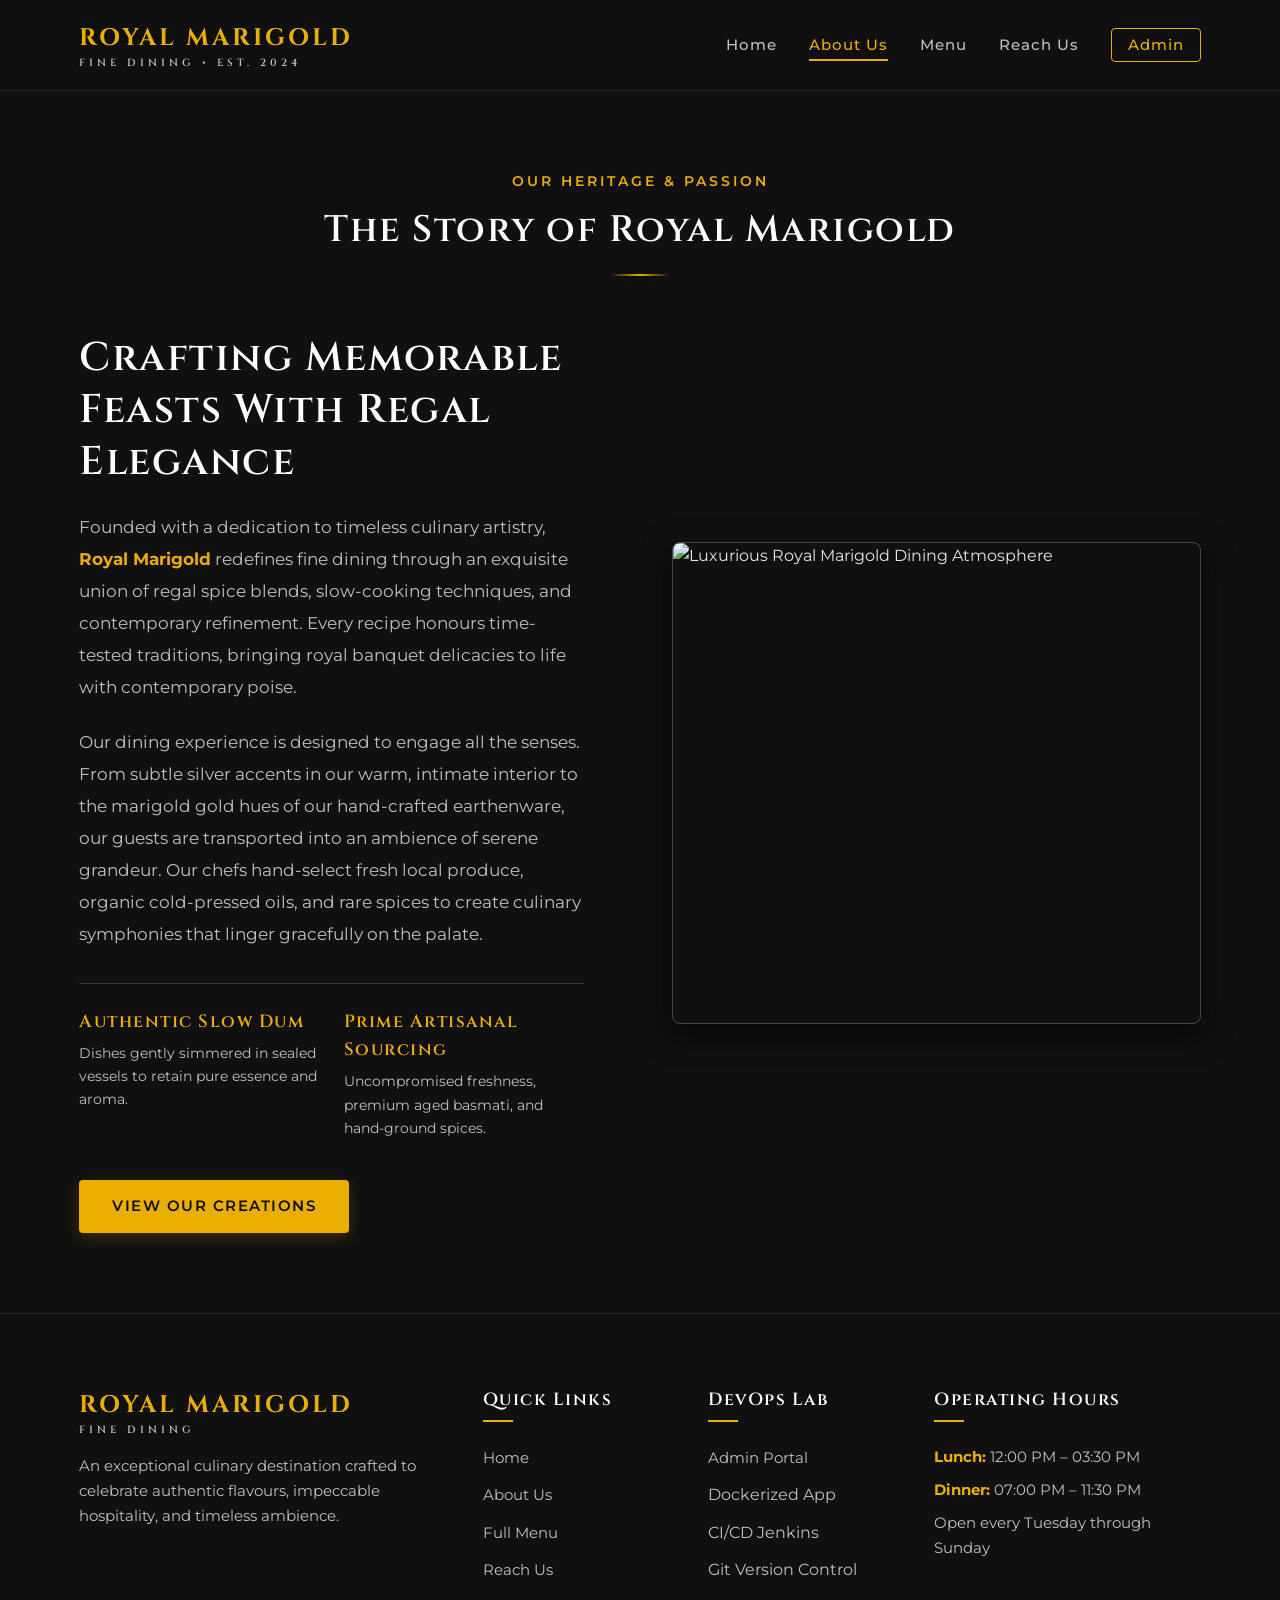
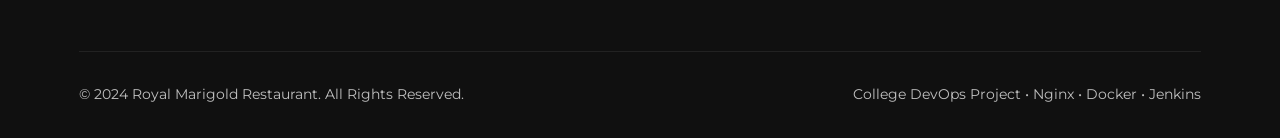
==== about.html @ 08d3dea3 "Initial commit: Royal Marigold restaurant website with Docker and Jenkins CI/CD" ====
<!DOCTYPE html>
<html lang="en">
<head>
    <meta charset="UTF-8">
    <meta name="viewport" content="width=device-width, initial-scale=1.0">
    <title>About Us | Royal Marigold Fine Dining</title>
    <link rel="preconnect" href="https://fonts.googleapis.com">
    <link rel="preconnect" href="https://fonts.gstatic.com" crossorigin>
    <link href="https://fonts.googleapis.com/css2?family=Cinzel:wght@500;600;700;800&family=Montserrat:wght@300;400;500;600;700&display=swap" rel="stylesheet">
    <link rel="stylesheet" href="style.css">
</head>
<body>

    <!-- Navigation Bar -->
    <header class="site-header">
        <div class="container nav-container">
            <a href="index.html" class="brand-logo">
                <span class="logo-main">ROYAL MARIGOLD</span>
                <span class="logo-sub">FINE DINING &bull; EST. 2024</span>
            </a>

            <button class="mobile-toggle" aria-label="Toggle navigation">
                <span></span>
                <span></span>
                <span></span>
            </button>

            <nav>
                <ul class="nav-links">
                    <li><a href="index.html">Home</a></li>
                    <li><a href="about.html" class="active">About Us</a></li>
                    <li><a href="menu.html">Menu</a></li>
                    <li><a href="reach-us.html">Reach Us</a></li>
                    <li><a href="admin.html" class="admin-nav-link">Admin</a></li>
                </ul>
            </nav>
        </div>
    </header>

    <!-- Main Content -->
    <main>
        <!-- About Section -->
        <section class="about-section">
            <div class="container">
                <div class="section-title-wrap">
                    <span class="section-subtitle">Our Heritage &amp; Passion</span>
                    <h2 class="section-title">The Story of Royal Marigold</h2>
                </div>

                <div class="about-grid">
                    <div class="about-text">
                        <h3 class="about-title">Crafting Memorable Feasts With Regal Elegance</h3>
                        <p class="about-para">
                            Founded with a dedication to timeless culinary artistry, <strong class="gold-text">Royal Marigold</strong> 
                            redefines fine dining through an exquisite union of regal spice blends, slow-cooking techniques, and contemporary refinement. 
                            Every recipe honours time-tested traditions, bringing royal banquet delicacies to life with contemporary poise.
                        </p>
                        <p class="about-para">
                            Our dining experience is designed to engage all the senses. From subtle silver accents in our warm, intimate interior 
                            to the marigold gold hues of our hand-crafted earthenware, our guests are transported into an ambience of serene grandeur. 
                            Our chefs hand-select fresh local produce, organic cold-pressed oils, and rare spices to create culinary symphonies that linger gracefully on the palate.
                        </p>

                        <div class="about-features">
                            <div class="feature-box">
                                <h4>Authentic Slow Dum</h4>
                                <p>Dishes gently simmered in sealed vessels to retain pure essence and aroma.</p>
                            </div>
                            <div class="feature-box">
                                <h4>Prime Artisanal Sourcing</h4>
                                <p>Uncompromised freshness, premium aged basmati, and hand-ground spices.</p>
                            </div>
                        </div>

                        <div style="margin-top: 2.5rem;">
                            <a href="menu.html" class="btn btn-gold">View Our Creations</a>
                        </div>
                    </div>

                    <div class="about-image-wrapper">
                        <div class="about-img-frame">
                            <img src="https://images.unsplash.com/photo-1517248135467-4c7edcad34c4?auto=format&fit=crop&w=900&q=80" 
                                 alt="Luxurious Royal Marigold Dining Atmosphere"
                                 loading="lazy">
                        </div>
                    </div>
                </div>
            </div>
        </section>
    </main>

    <!-- Footer -->
    <footer class="site-footer">
        <div class="container">
            <div class="footer-grid">
                <div class="footer-col">
                    <div class="brand-logo" style="margin-bottom: 1rem;">
                        <span class="logo-main">ROYAL MARIGOLD</span>
                        <span class="logo-sub">FINE DINING</span>
                    </div>
                    <p>
                        An exceptional culinary destination crafted to celebrate authentic flavours, 
                        impeccable hospitality, and timeless ambience.
                    </p>
                </div>

                <div class="footer-col">
                    <h4>Quick Links</h4>
                    <ul class="footer-links">
                        <li><a href="index.html">Home</a></li>
                        <li><a href="about.html">About Us</a></li>
                        <li><a href="menu.html">Full Menu</a></li>
                        <li><a href="reach-us.html">Reach Us</a></li>
                    </ul>
                </div>

                <div class="footer-col">
                    <h4>DevOps Lab</h4>
                    <ul class="footer-links">
                        <li><a href="admin.html">Admin Portal</a></li>
                        <li><span style="color: var(--silver);">Dockerized App</span></li>
                        <li><span style="color: var(--silver);">CI/CD Jenkins</span></li>
                        <li><span style="color: var(--silver);">Git Version Control</span></li>
                    </ul>
                </div>

                <div class="footer-col">
                    <h4>Operating Hours</h4>
                    <p style="margin-bottom: 0.5rem;"><strong class="gold-text">Lunch:</strong> 12:00 PM – 03:30 PM</p>
                    <p style="margin-bottom: 0.5rem;"><strong class="gold-text">Dinner:</strong> 07:00 PM – 11:30 PM</p>
                    <p><span class="silver-text">Open every Tuesday through Sunday</span></p>
                </div>
            </div>

            <div class="footer-bottom">
                <p>&copy; 2024 Royal Marigold Restaurant. All Rights Reserved.</p>
                <p class="silver-text">College DevOps Project &bull; Nginx &bull; Docker &bull; Jenkins</p>
            </div>
        </div>
    </footer>

    <script src="script.js"></script>
</body>
</html>
---- style.css ----
:root {
    --primary-black: #101010;
    --secondary-black: #1A1A1A;
    --card-black: #161616;
    --silver: #C0C0C0;
    --light-silver: #E5E5E5;
    --marigold-gold: #EAAE00;
    --deep-marigold: #C98B00;
    --white: #FFFFFF;
    --font-heading: 'Cinzel', 'Playfair Display', serif;
    --font-body: 'Montserrat', sans-serif;
    --transition: all 0.3s cubic-bezier(0.25, 0.8, 0.25, 1);
    --border-subtle: 1px solid rgba(192, 192, 192, 0.2);
    --gold-glow: 0 4px 20px rgba(234, 174, 0, 0.25);
}

/* Reset & Global */
* {
    margin: 0;
    padding: 0;
    box-sizing: border-box;
}

html {
    scroll-behavior: smooth;
}

body {
    background-color: var(--primary-black);
    color: var(--light-silver);
    font-family: var(--font-body);
    font-size: 16px;
    line-height: 1.6;
    min-height: 100vh;
    display: flex;
    flex-direction: column;
}

img {
    max-width: 100%;
    display: block;
}

a {
    text-decoration: none;
    color: inherit;
    transition: var(--transition);
}

ul {
    list-style: none;
}

.container {
    width: 90%;
    max-width: 1200px;
    margin: 0 auto;
    padding: 0 15px;
}

/* Typography Utilities */
h1, h2, h3, h4, .brand-logo {
    font-family: var(--font-heading);
    letter-spacing: 1.5px;
    font-weight: 600;
}

.gold-text {
    color: var(--marigold-gold);
}

.silver-text {
    color: var(--silver);
}

.section-title-wrap {
    text-align: center;
    margin-bottom: 3.5rem;
}

.section-subtitle {
    color: var(--marigold-gold);
    text-transform: uppercase;
    font-size: 0.85rem;
    letter-spacing: 3px;
    margin-bottom: 0.5rem;
    display: block;
    font-weight: 600;
}

.section-title {
    font-size: 2.3rem;
    color: var(--white);
    position: relative;
    padding-bottom: 1rem;
}

.section-title::after {
    content: '';
    position: absolute;
    bottom: 0;
    left: 50%;
    transform: translateX(-50%);
    width: 60px;
    height: 2px;
    background: linear-gradient(90deg, transparent, var(--marigold-gold), transparent);
}

/* Header & Navigation */
.site-header {
    background-color: rgba(16, 16, 16, 0.96);
    backdrop-filter: blur(10px);
    border-bottom: 1px solid rgba(192, 192, 192, 0.15);
    position: sticky;
    top: 0;
    z-index: 1000;
    padding: 1.2rem 0;
}

.nav-container {
    display: flex;
    justify-content: space-between;
    align-items: center;
}

.brand-logo {
    display: flex;
    flex-direction: column;
}

.logo-main {
    font-size: 1.5rem;
    color: var(--marigold-gold);
    letter-spacing: 3px;
    font-weight: 700;
}

.logo-sub {
    font-size: 0.65rem;
    color: var(--silver);
    letter-spacing: 4px;
    text-transform: uppercase;
    margin-top: -3px;
}

.nav-links {
    display: flex;
    align-items: center;
    gap: 2rem;
}

.nav-links a {
    color: var(--silver);
    font-size: 0.95rem;
    font-weight: 500;
    letter-spacing: 1px;
    position: relative;
    padding: 0.4rem 0;
}

.nav-links a:hover,
.nav-links a.active {
    color: var(--marigold-gold);
}

.nav-links a::after {
    content: '';
    position: absolute;
    bottom: 0;
    left: 0;
    width: 0;
    height: 2px;
    background-color: var(--marigold-gold);
    transition: var(--transition);
}

.nav-links a:hover::after,
.nav-links a.active::after {
    width: 100%;
}

.admin-nav-link {
    border: 1px solid var(--marigold-gold);
    border-radius: 4px;
    padding: 0.4rem 1rem !important;
    color: var(--marigold-gold) !important;
}

.admin-nav-link:hover,
.admin-nav-link.active {
    background-color: var(--marigold-gold);
    color: var(--primary-black) !important;
}

.admin-nav-link::after {
    display: none !important;
}

.mobile-toggle {
    display: none;
    background: none;
    border: none;
    cursor: pointer;
    padding: 0.5rem;
}

.mobile-toggle span {
    display: block;
    width: 26px;
    height: 2px;
    background-color: var(--marigold-gold);
    margin: 5px 0;
    transition: var(--transition);
}

/* Buttons */
.btn {
    display: inline-block;
    padding: 0.85rem 2rem;
    font-family: var(--font-body);
    font-size: 0.95rem;
    font-weight: 600;
    letter-spacing: 1.5px;
    text-transform: uppercase;
    border-radius: 4px;
    cursor: pointer;
    transition: var(--transition);
    border: 1px solid transparent;
}

.btn-gold {
    background-color: var(--marigold-gold);
    color: var(--primary-black);
    box-shadow: 0 4px 15px rgba(234, 174, 0, 0.2);
}

.btn-gold:hover {
    background-color: var(--deep-marigold);
    color: var(--primary-black);
    box-shadow: var(--gold-glow);
    transform: translateY(-2px);
}

.btn-outline-silver {
    background-color: transparent;
    border: 1px solid var(--silver);
    color: var(--light-silver);
}

.btn-outline-silver:hover {
    border-color: var(--marigold-gold);
    color: var(--marigold-gold);
    transform: translateY(-2px);
}

/* Hero Section */
.hero-section {
    background: linear-gradient(180deg, rgba(16, 16, 16, 0.9) 0%, rgba(26, 26, 26, 0.95) 100%),
                radial-gradient(circle at 80% 20%, rgba(234, 174, 0, 0.08) 0%, transparent 60%);
    padding: 5rem 0 6rem;
    border-bottom: var(--border-subtle);
}

.hero-grid {
    display: grid;
    grid-template-columns: 1.1fr 0.9fr;
    gap: 4rem;
    align-items: center;
}

.hero-content {
    max-width: 580px;
}

.hero-badge {
    display: inline-block;
    color: var(--marigold-gold);
    font-size: 0.85rem;
    letter-spacing: 3px;
    text-transform: uppercase;
    font-weight: 600;
    margin-bottom: 1.2rem;
    border-left: 2px solid var(--marigold-gold);
    padding-left: 0.75rem;
}

.hero-title {
    font-size: 3.2rem;
    line-height: 1.2;
    color: var(--white);
    margin-bottom: 1.5rem;
}

.hero-desc {
    color: var(--silver);
    font-size: 1.1rem;
    line-height: 1.8;
    margin-bottom: 2.2rem;
}

.hero-image-wrapper {
    position: relative;
}

.hero-image-frame {
    position: relative;
    border-radius: 8px;
    overflow: hidden;
    border: 1px solid rgba(192, 192, 192, 0.3);
    box-shadow: 0 10px 30px rgba(0, 0, 0, 0.6);
}

.hero-image-frame img {
    width: 100%;
    height: 440px;
    object-fit: cover;
    transition: transform 0.6s ease;
}

.hero-image-frame:hover img {
    transform: scale(1.03);
}

.hero-gold-accent {
    position: absolute;
    width: 100%;
    height: 100%;
    border: 2px solid var(--marigold-gold);
    top: 15px;
    left: 15px;
    border-radius: 8px;
    z-index: -1;
    opacity: 0.6;
}

/* Highlights Section (Home) */
.highlights-section {
    padding: 6rem 0;
    background-color: var(--secondary-black);
    border-bottom: var(--border-subtle);
}

.highlights-grid {
    display: grid;
    grid-template-columns: repeat(3, 1fr);
    gap: 2rem;
}

.highlight-card {
    background-color: var(--primary-black);
    border: var(--border-subtle);
    border-radius: 8px;
    overflow: hidden;
    transition: var(--transition);
}

.highlight-card:hover {
    border-color: var(--marigold-gold);
    transform: translateY(-6px);
    box-shadow: var(--gold-glow);
}

.highlight-img-wrap {
    height: 240px;
    overflow: hidden;
}

.highlight-img-wrap img {
    width: 100%;
    height: 100%;
    object-fit: cover;
    transition: transform 0.5s ease;
}

.highlight-card:hover .highlight-img-wrap img {
    transform: scale(1.06);
}

.highlight-info {
    padding: 1.8rem;
    text-align: center;
}

.highlight-title {
    color: var(--white);
    font-size: 1.3rem;
    margin-bottom: 0.6rem;
}

.highlight-desc {
    color: var(--silver);
    font-size: 0.95rem;
    line-height: 1.6;
}

/* About Page / About Section */
.about-section {
    padding: 5rem 0;
    background-color: var(--primary-black);
}

.about-grid {
    display: grid;
    grid-template-columns: 1fr 1fr;
    gap: 4rem;
    align-items: center;
}

.about-text {
    padding-right: 1.5rem;
}

.about-title {
    font-size: 2.5rem;
    color: var(--white);
    margin-bottom: 1.5rem;
    line-height: 1.3;
}

.about-para {
    color: var(--silver);
    font-size: 1.05rem;
    line-height: 1.9;
    margin-bottom: 1.5rem;
}

.about-features {
    display: grid;
    grid-template-columns: 1fr 1fr;
    gap: 1.5rem;
    margin-top: 2rem;
    padding-top: 1.5rem;
    border-top: var(--border-subtle);
}

.feature-box h4 {
    color: var(--marigold-gold);
    font-size: 1.1rem;
    margin-bottom: 0.4rem;
}

.feature-box p {
    color: var(--silver);
    font-size: 0.9rem;
}

.about-img-frame {
    border-radius: 8px;
    overflow: hidden;
    border: 1px solid rgba(192, 192, 192, 0.3);
    box-shadow: 0 10px 30px rgba(0, 0, 0, 0.5);
    position: relative;
}

.about-img-frame img {
    width: 100%;
    height: 480px;
    object-fit: cover;
}

/* Category Filter Bar (Menu Page) */
.category-filter-bar {
    display: flex;
    justify-content: center;
    flex-wrap: wrap;
    gap: 0.8rem;
    margin-bottom: 3.5rem;
}

.category-btn {
    background-color: var(--secondary-black);
    color: var(--silver);
    border: 1px solid var(--silver);
    padding: 0.65rem 1.6rem;
    font-family: var(--font-body);
    font-size: 0.9rem;
    font-weight: 600;
    letter-spacing: 1px;
    border-radius: 4px;
    cursor: pointer;
    transition: var(--transition);
}

.category-btn:hover {
    border-color: var(--marigold-gold);
    color: var(--marigold-gold);
    transform: translateY(-2px);
}

.category-btn.active {
    background-color: var(--marigold-gold);
    color: var(--primary-black);
    border-color: var(--marigold-gold);
    box-shadow: 0 4px 15px rgba(234, 174, 0, 0.3);
    font-weight: 700;
}

/* Menu Grid & Cards */
.menu-grid {
    display: grid;
    grid-template-columns: repeat(auto-fill, minmax(320px, 1fr));
    gap: 2.2rem;
    margin-bottom: 4rem;
}

.menu-card {
    background-color: var(--secondary-black);
    border: var(--border-subtle);
    border-radius: 8px;
    overflow: hidden;
    display: flex;
    flex-direction: column;
    transition: var(--transition);
    position: relative;
}

.menu-card:hover {
    border-color: var(--marigold-gold);
    box-shadow: var(--gold-glow);
    transform: translateY(-5px);
}

.menu-card-image {
    height: 220px;
    width: 100%;
    overflow: hidden;
    position: relative;
    background-color: #0c0c0c;
}

.menu-card-image img {
    width: 100%;
    height: 100%;
    object-fit: cover;
    transition: transform 0.5s ease;
}

.menu-card:hover .menu-card-image img {
    transform: scale(1.05);
}

.category-badge {
    position: absolute;
    top: 12px;
    right: 12px;
    background-color: rgba(16, 16, 16, 0.85);
    color: var(--marigold-gold);
    border: 1px solid var(--marigold-gold);
    padding: 0.25rem 0.75rem;
    font-size: 0.75rem;
    font-weight: 600;
    text-transform: uppercase;
    letter-spacing: 1px;
    border-radius: 3px;
    backdrop-filter: blur(4px);
}

.menu-card-content {
    padding: 1.5rem;
    display: flex;
    flex-direction: column;
    flex-grow: 1;
}

.menu-card-header {
    display: flex;
    justify-content: space-between;
    align-items: baseline;
    margin-bottom: 0.75rem;
    gap: 0.8rem;
}

.food-name {
    color: var(--white);
    font-size: 1.25rem;
    font-family: var(--font-heading);
    letter-spacing: 0.8px;
}

.food-price {
    color: var(--marigold-gold);
    font-size: 1.25rem;
    font-weight: 700;
    white-space: nowrap;
    font-family: var(--font-heading);
}

.food-desc {
    color: var(--silver);
    font-size: 0.92rem;
    line-height: 1.6;
    margin-bottom: 1rem;
    flex-grow: 1;
}

.empty-menu-msg {
    text-align: center;
    color: var(--silver);
    padding: 3rem;
    font-size: 1.1rem;
    border: var(--border-subtle);
    border-radius: 8px;
    grid-column: 1 / -1;
}

/* Contact / Reach Us Page */
.reach-us-section {
    padding: 5rem 0;
    background-color: var(--primary-black);
}

.contact-grid {
    display: grid;
    grid-template-columns: 1fr 1fr;
    gap: 3.5rem;
    align-items: start;
}

.contact-info-list {
    display: flex;
    flex-direction: column;
    gap: 2rem;
}

.contact-card {
    background-color: var(--secondary-black);
    border: var(--border-subtle);
    border-radius: 8px;
    padding: 1.8rem;
    display: flex;
    gap: 1.5rem;
    align-items: flex-start;
    transition: var(--transition);
}

.contact-card:hover {
    border-color: var(--marigold-gold);
    transform: translateX(5px);
}

.contact-icon {
    width: 48px;
    height: 48px;
    min-width: 48px;
    border-radius: 50%;
    background-color: rgba(234, 174, 0, 0.1);
    border: 1px solid var(--marigold-gold);
    display: flex;
    align-items: center;
    justify-content: center;
    color: var(--marigold-gold);
}

.contact-icon svg {
    width: 22px;
    height: 22px;
    fill: currentColor;
}

.contact-details h3 {
    color: var(--white);
    font-size: 1.15rem;
    margin-bottom: 0.35rem;
}

.contact-details p {
    color: var(--silver);
    font-size: 0.95rem;
    line-height: 1.6;
}

.contact-details a {
    color: var(--marigold-gold);
    text-decoration: underline;
    text-underline-offset: 4px;
}

.contact-details a:hover {
    color: var(--deep-marigold);
}

.map-wrapper {
    background-color: var(--secondary-black);
    border: var(--border-subtle);
    border-radius: 8px;
    padding: 1.2rem;
    display: flex;
    flex-direction: column;
    gap: 1.2rem;
}

.map-frame {
    width: 100%;
    height: 380px;
    border-radius: 6px;
    overflow: hidden;
    border: 1px solid rgba(192, 192, 192, 0.2);
}

.map-frame iframe {
    width: 100%;
    height: 100%;
    border: 0;
    filter: invert(90%) hue-rotate(180deg) brightness(85%) contrast(90%);
}

.map-btn-wrap {
    text-align: center;
}

/* Admin Panel */
.admin-section {
    padding: 4.5rem 0 6rem;
    background-color: var(--primary-black);
}

.admin-demo-alert {
    background: rgba(234, 174, 0, 0.08);
    border: 1px solid var(--marigold-gold);
    border-radius: 6px;
    padding: 1rem 1.5rem;
    margin-bottom: 3rem;
    display: flex;
    align-items: center;
    gap: 1rem;
    color: var(--light-silver);
    font-size: 0.92rem;
}

.admin-demo-alert svg {
    width: 28px;
    height: 28px;
    fill: var(--marigold-gold);
    min-width: 28px;
}

.admin-grid {
    display: grid;
    grid-template-columns: 1fr 1.2fr;
    gap: 3.5rem;
    align-items: start;
}

.admin-card {
    background-color: var(--secondary-black);
    border: var(--border-subtle);
    border-radius: 8px;
    padding: 2.2rem;
    box-shadow: 0 8px 24px rgba(0, 0, 0, 0.4);
}

.admin-card-title {
    color: var(--white);
    font-size: 1.4rem;
    margin-bottom: 1.5rem;
    padding-bottom: 0.8rem;
    border-bottom: 1px solid rgba(192, 192, 192, 0.15);
}

.form-group {
    margin-bottom: 1.4rem;
}

.form-group label {
    display: block;
    color: var(--silver);
    font-size: 0.88rem;
    font-weight: 500;
    margin-bottom: 0.5rem;
    letter-spacing: 0.5px;
}

.form-control {
    width: 100%;
    background-color: var(--primary-black);
    border: 1px solid rgba(192, 192, 192, 0.3);
    color: var(--white);
    padding: 0.8rem 1rem;
    border-radius: 4px;
    font-family: var(--font-body);
    font-size: 0.95rem;
    transition: var(--transition);
}

.form-control:focus {
    outline: none;
    border-color: var(--marigold-gold);
    box-shadow: 0 0 8px rgba(234, 174, 0, 0.3);
}

textarea.form-control {
    resize: vertical;
    min-height: 90px;
}

select.form-control {
    cursor: pointer;
}

select.form-control option {
    background-color: var(--secondary-black);
    color: var(--white);
}

.helper-text {
    font-size: 0.8rem;
    color: var(--silver);
    margin-top: 0.35rem;
}

.quick-image-chips {
    display: flex;
    flex-wrap: wrap;
    gap: 0.4rem;
    margin-top: 0.5rem;
}

.image-chip {
    background-color: var(--primary-black);
    border: 1px solid rgba(192, 192, 192, 0.25);
    color: var(--silver);
    padding: 0.25rem 0.6rem;
    font-size: 0.75rem;
    border-radius: 3px;
    cursor: pointer;
    transition: var(--transition);
}

.image-chip:hover {
    border-color: var(--marigold-gold);
    color: var(--marigold-gold);
}

.alert-message {
    padding: 0.9rem 1.2rem;
    border-radius: 4px;
    margin-bottom: 1.5rem;
    font-size: 0.92rem;
    display: none;
}

.alert-success {
    background-color: rgba(46, 204, 113, 0.15);
    border: 1px solid #2ecc71;
    color: #2ecc71;
}

.alert-error {
    background-color: rgba(231, 76, 60, 0.15);
    border: 1px solid #e74c3c;
    color: #e74c3c;
}

.table-responsive {
    overflow-x: auto;
    max-height: 520px;
    overflow-y: auto;
}

.admin-table {
    width: 100%;
    border-collapse: collapse;
    font-size: 0.9rem;
}

.admin-table th {
    background-color: var(--primary-black);
    color: var(--marigold-gold);
    font-family: var(--font-heading);
    letter-spacing: 1px;
    font-weight: 600;
    text-align: left;
    padding: 0.9rem 1rem;
    border-bottom: 1px solid rgba(192, 192, 192, 0.2);
    position: sticky;
    top: 0;
    z-index: 2;
}

.admin-table td {
    padding: 0.85rem 1rem;
    border-bottom: 1px solid rgba(192, 192, 192, 0.1);
    color: var(--silver);
    vertical-align: middle;
}

.admin-table tr:hover td {
    background-color: rgba(234, 174, 0, 0.03);
    color: var(--light-silver);
}

.table-thumb {
    width: 44px;
    height: 44px;
    border-radius: 4px;
    object-fit: cover;
    border: 1px solid rgba(192, 192, 192, 0.3);
}

.table-badge {
    display: inline-block;
    padding: 0.2rem 0.6rem;
    font-size: 0.75rem;
    border-radius: 3px;
    background-color: rgba(192, 192, 192, 0.1);
    border: 1px solid rgba(192, 192, 192, 0.3);
    color: var(--silver);
    font-weight: 500;
}

/* Footer */
.site-footer {
    background-color: var(--primary-black);
    border-top: 1px solid rgba(192, 192, 192, 0.15);
    padding: 4.5rem 0 2rem;
    margin-top: auto;
}

.footer-grid {
    display: grid;
    grid-template-columns: 2fr 1fr 1fr 1.5fr;
    gap: 3rem;
    margin-bottom: 3.5rem;
}

.footer-col h4 {
    color: var(--white);
    font-size: 1.1rem;
    margin-bottom: 1.4rem;
    position: relative;
    padding-bottom: 0.5rem;
}

.footer-col h4::after {
    content: '';
    position: absolute;
    bottom: 0;
    left: 0;
    width: 30px;
    height: 2px;
    background-color: var(--marigold-gold);
}

.footer-col p {
    color: var(--silver);
    font-size: 0.92rem;
    line-height: 1.7;
}

.footer-links li {
    margin-bottom: 0.75rem;
}

.footer-links a {
    color: var(--silver);
    font-size: 0.92rem;
    transition: var(--transition);
}

.footer-links a:hover {
    color: var(--marigold-gold);
    padding-left: 5px;
}

.footer-bottom {
    padding-top: 2rem;
    border-top: 1px solid rgba(192, 192, 192, 0.1);
    display: flex;
    justify-content: space-between;
    align-items: center;
    color: var(--silver);
    font-size: 0.85rem;
    flex-wrap: wrap;
    gap: 1rem;
}

/* Responsive Media Queries */
@media (max-width: 992px) {
    .hero-grid,
    .about-grid,
    .contact-grid,
    .admin-grid {
        grid-template-columns: 1fr;
        gap: 2.5rem;
    }

    .highlights-grid {
        grid-template-columns: repeat(2, 1fr);
    }

    .footer-grid {
        grid-template-columns: 1fr 1fr;
        gap: 2.5rem;
    }

    .hero-content {
        max-width: 100%;
        text-align: center;
    }

    .hero-badge {
        border-left: none;
        padding-left: 0;
    }

    .about-text {
        padding-right: 0;
    }
}

@media (max-width: 768px) {
    .nav-links {
        display: none;
        position: absolute;
        top: 100%;
        left: 0;
        width: 100%;
        background-color: var(--primary-black);
        flex-direction: column;
        padding: 1.5rem 0;
        border-bottom: 1px solid rgba(192, 192, 192, 0.2);
        box-shadow: 0 10px 20px rgba(0,0,0,0.7);
        gap: 1.2rem;
    }

    .nav-links.show {
        display: flex;
    }

    .mobile-toggle {
        display: block;
    }

    .hero-title {
        font-size: 2.3rem;
    }

    .highlights-grid {
        grid-template-columns: 1fr;
    }

    .menu-grid {
        grid-template-columns: 1fr;
    }

    .footer-grid {
        grid-template-columns: 1fr;
    }

    .footer-bottom {
        flex-direction: column;
        text-align: center;
    }
}
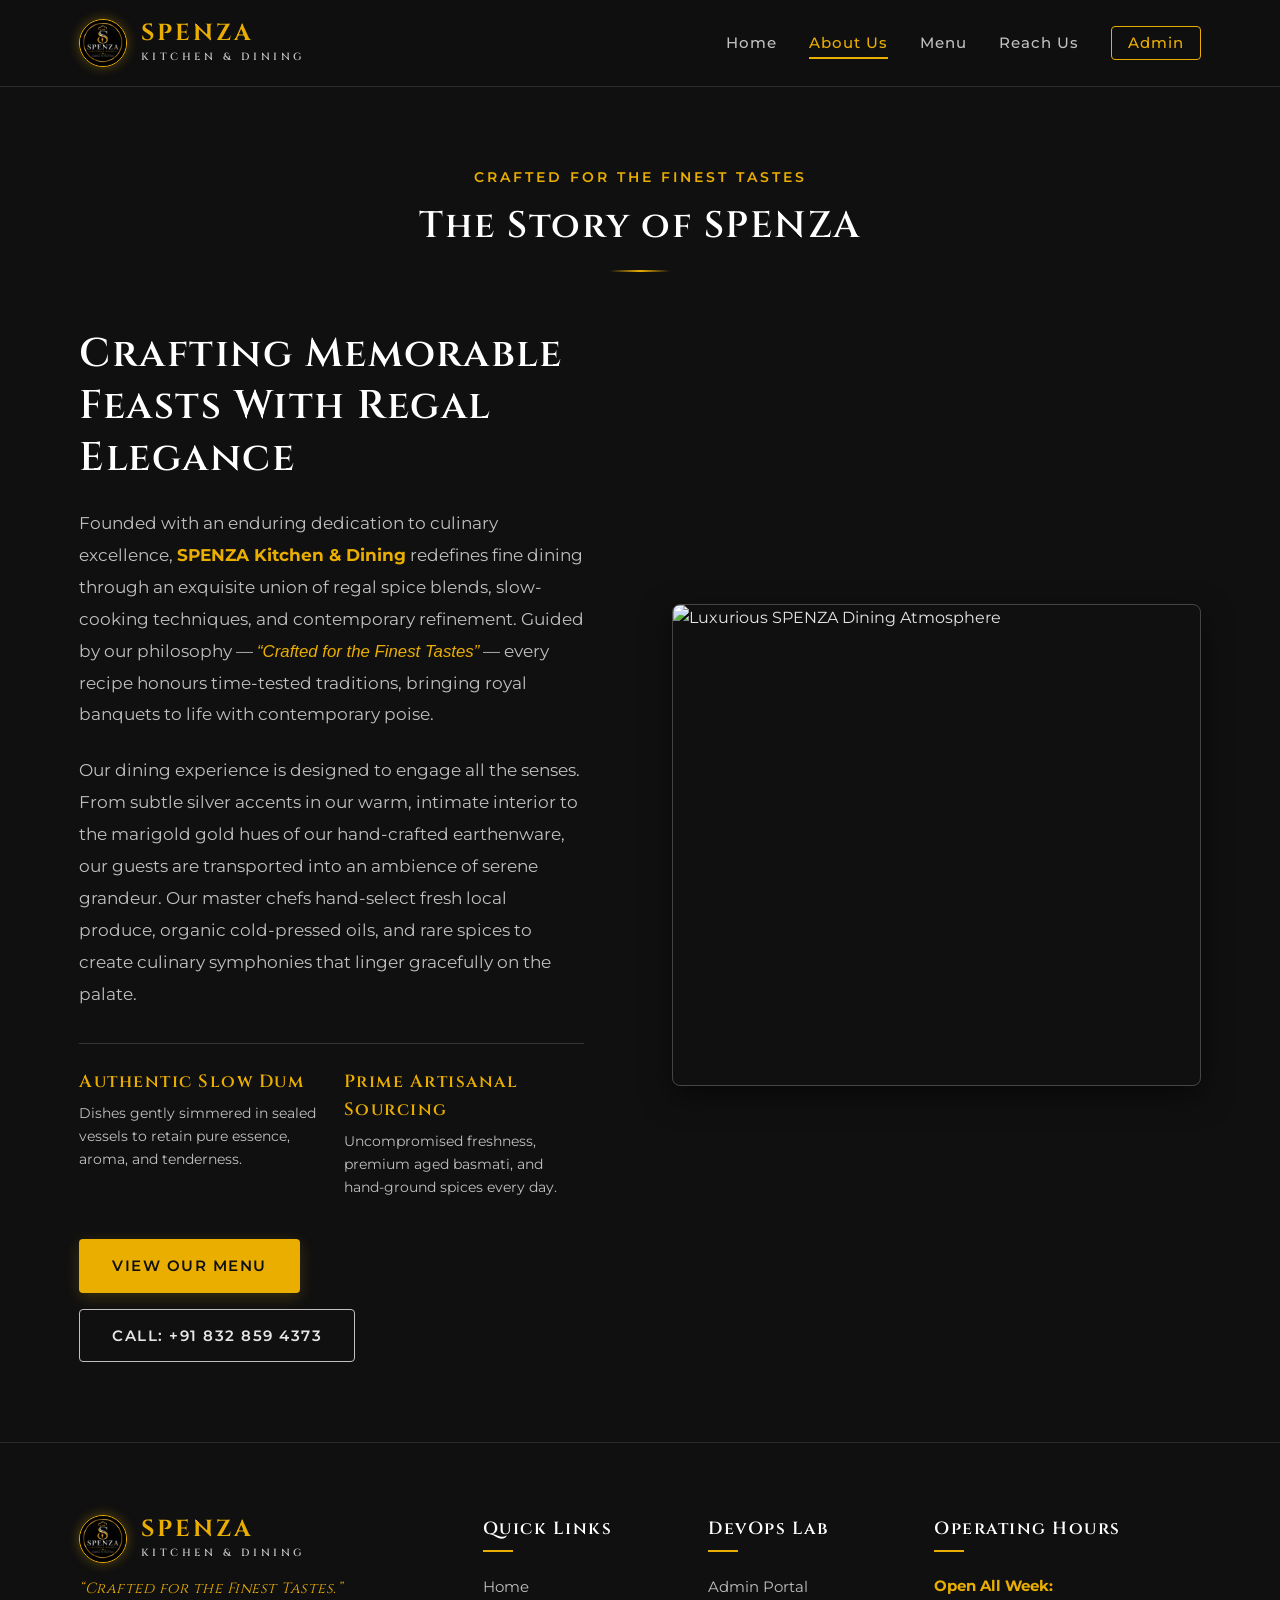
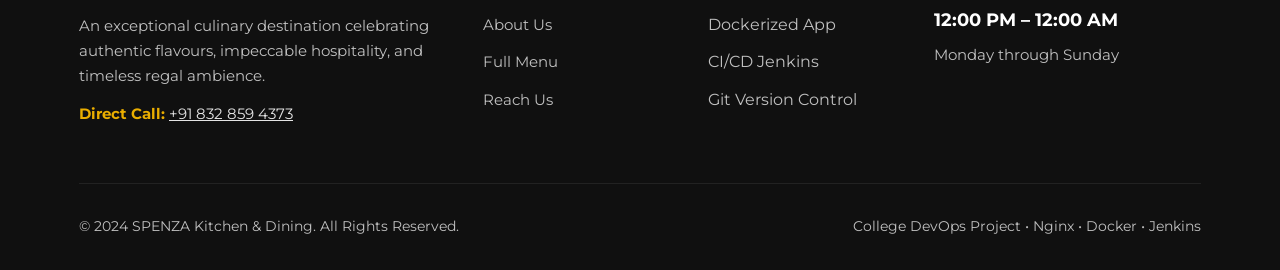
==== commit eb62844c: "Update branding to SPENZA Kitchen & Dining with official emblem logo, tagline, mobile (+91 832 859 4" ====
--- a/about.html
+++ b/about.html
@@ -3,7 +3,7 @@
 <head>
     <meta charset="UTF-8">
     <meta name="viewport" content="width=device-width, initial-scale=1.0">
-    <title>About Us | Royal Marigold Fine Dining</title>
+    <title>About Us | SPENZA Kitchen &amp; Dining</title>
     <link rel="preconnect" href="https://fonts.googleapis.com">
     <link rel="preconnect" href="https://fonts.gstatic.com" crossorigin>
     <link href="https://fonts.googleapis.com/css2?family=Cinzel:wght@500;600;700;800&family=Montserrat:wght@300;400;500;600;700&display=swap" rel="stylesheet">
@@ -15,8 +15,11 @@
     <header class="site-header">
         <div class="container nav-container">
             <a href="index.html" class="brand-logo">
-                <span class="logo-main">ROYAL MARIGOLD</span>
-                <span class="logo-sub">FINE DINING &bull; EST. 2024</span>
+                <img src="logo.png" alt="SPENZA Kitchen &amp; Dining Logo" class="brand-logo-img">
+                <div class="logo-text-wrap">
+                    <span class="logo-main">SPENZA</span>
+                    <span class="logo-sub">KITCHEN &amp; DINING</span>
+                </div>
             </a>
 
             <button class="mobile-toggle" aria-label="Toggle navigation">
@@ -43,44 +46,45 @@
         <section class="about-section">
             <div class="container">
                 <div class="section-title-wrap">
-                    <span class="section-subtitle">Our Heritage &amp; Passion</span>
-                    <h2 class="section-title">The Story of Royal Marigold</h2>
+                    <span class="section-subtitle">Crafted for the Finest Tastes</span>
+                    <h1 class="section-title">The Story of SPENZA</h1>
                 </div>
 
                 <div class="about-grid">
                     <div class="about-text">
                         <h3 class="about-title">Crafting Memorable Feasts With Regal Elegance</h3>
                         <p class="about-para">
-                            Founded with a dedication to timeless culinary artistry, <strong class="gold-text">Royal Marigold</strong> 
+                            Founded with an enduring dedication to culinary excellence, <strong class="gold-text">SPENZA Kitchen &amp; Dining</strong> 
                             redefines fine dining through an exquisite union of regal spice blends, slow-cooking techniques, and contemporary refinement. 
-                            Every recipe honours time-tested traditions, bringing royal banquet delicacies to life with contemporary poise.
+                            Guided by our philosophy &mdash; <em class="gold-text">&ldquo;Crafted for the Finest Tastes&rdquo;</em> &mdash; every recipe honours time-tested traditions, bringing royal banquets to life with contemporary poise.
                         </p>
                         <p class="about-para">
                             Our dining experience is designed to engage all the senses. From subtle silver accents in our warm, intimate interior 
                             to the marigold gold hues of our hand-crafted earthenware, our guests are transported into an ambience of serene grandeur. 
-                            Our chefs hand-select fresh local produce, organic cold-pressed oils, and rare spices to create culinary symphonies that linger gracefully on the palate.
+                            Our master chefs hand-select fresh local produce, organic cold-pressed oils, and rare spices to create culinary symphonies that linger gracefully on the palate.
                         </p>
 
                         <div class="about-features">
                             <div class="feature-box">
                                 <h4>Authentic Slow Dum</h4>
-                                <p>Dishes gently simmered in sealed vessels to retain pure essence and aroma.</p>
+                                <p>Dishes gently simmered in sealed vessels to retain pure essence, aroma, and tenderness.</p>
                             </div>
                             <div class="feature-box">
                                 <h4>Prime Artisanal Sourcing</h4>
-                                <p>Uncompromised freshness, premium aged basmati, and hand-ground spices.</p>
+                                <p>Uncompromised freshness, premium aged basmati, and hand-ground spices every day.</p>
                             </div>
                         </div>
 
-                        <div style="margin-top: 2.5rem;">
-                            <a href="menu.html" class="btn btn-gold">View Our Creations</a>
+                        <div style="margin-top: 2.5rem; display: flex; gap: 1rem; flex-wrap: wrap;">
+                            <a href="menu.html" class="btn btn-gold">View Our Menu</a>
+                            <a href="tel:+918328594373" class="btn btn-outline-silver">Call: +91 832 859 4373</a>
                         </div>
                     </div>
 
                     <div class="about-image-wrapper">
                         <div class="about-img-frame">
                             <img src="https://images.unsplash.com/photo-1517248135467-4c7edcad34c4?auto=format&fit=crop&w=900&q=80" 
-                                 alt="Luxurious Royal Marigold Dining Atmosphere"
+                                 alt="Luxurious SPENZA Dining Atmosphere"
                                  loading="lazy">
                         </div>
                     </div>
@@ -94,13 +98,23 @@
         <div class="container">
             <div class="footer-grid">
                 <div class="footer-col">
-                    <div class="brand-logo" style="margin-bottom: 1rem;">
-                        <span class="logo-main">ROYAL MARIGOLD</span>
-                        <span class="logo-sub">FINE DINING</span>
+                    <div class="brand-logo" style="margin-bottom: 0.8rem;">
+                        <img src="logo.png" alt="SPENZA Logo" class="brand-logo-img">
+                        <div class="logo-text-wrap">
+                            <span class="logo-main">SPENZA</span>
+                            <span class="logo-sub">KITCHEN &amp; DINING</span>
+                        </div>
                     </div>
+                    <p class="brand-tagline-text" style="color: var(--marigold-gold); margin-bottom: 0.8rem;">
+                        &ldquo;Crafted for the Finest Tastes.&rdquo;
+                    </p>
                     <p>
-                        An exceptional culinary destination crafted to celebrate authentic flavours, 
-                        impeccable hospitality, and timeless ambience.
+                        An exceptional culinary destination celebrating authentic flavours, 
+                        impeccable hospitality, and timeless regal ambience.
+                    </p>
+                    <p style="margin-top: 0.8rem;">
+                        <strong class="gold-text">Direct Call:</strong> 
+                        <a href="tel:+918328594373" style="color: var(--light-silver); text-decoration: underline;">+91 832 859 4373</a>
                     </p>
                 </div>
 
@@ -126,14 +140,14 @@
 
                 <div class="footer-col">
                     <h4>Operating Hours</h4>
-                    <p style="margin-bottom: 0.5rem;"><strong class="gold-text">Lunch:</strong> 12:00 PM – 03:30 PM</p>
-                    <p style="margin-bottom: 0.5rem;"><strong class="gold-text">Dinner:</strong> 07:00 PM – 11:30 PM</p>
-                    <p><span class="silver-text">Open every Tuesday through Sunday</span></p>
+                    <p style="margin-bottom: 0.4rem;"><strong class="gold-text">Open All Week:</strong></p>
+                    <p style="margin-bottom: 0.5rem; font-size: 1.1rem; color: var(--white); font-weight: 700;">12:00 PM – 12:00 AM</p>
+                    <p><span class="silver-text">Monday through Sunday</span></p>
                 </div>
             </div>
 
             <div class="footer-bottom">
-                <p>&copy; 2024 Royal Marigold Restaurant. All Rights Reserved.</p>
+                <p>&copy; 2024 SPENZA Kitchen &amp; Dining. All Rights Reserved.</p>
                 <p class="silver-text">College DevOps Project &bull; Nginx &bull; Docker &bull; Jenkins</p>
             </div>
         </div>
--- a/style.css
+++ b/style.css
@@ -125,22 +125,59 @@
 
 .brand-logo {
     display: flex;
+    align-items: center;
+    gap: 0.85rem;
+    text-decoration: none;
+}
+
+.brand-logo-img {
+    width: 48px;
+    height: 48px;
+    border-radius: 50%;
+    object-fit: cover;
+    border: 1.5px solid var(--marigold-gold);
+    box-shadow: 0 0 12px rgba(234, 174, 0, 0.35);
+    transition: var(--transition);
+}
+
+.brand-logo:hover .brand-logo-img {
+    transform: scale(1.05);
+    box-shadow: var(--gold-glow);
+}
+
+.brand-logo-img-large {
+    width: 72px;
+    height: 72px;
+}
+
+.logo-text-wrap {
+    display: flex;
     flex-direction: column;
 }
 
 .logo-main {
-    font-size: 1.5rem;
+    font-size: 1.45rem;
     color: var(--marigold-gold);
     letter-spacing: 3px;
     font-weight: 700;
+    line-height: 1.1;
 }
 
 .logo-sub {
     font-size: 0.65rem;
     color: var(--silver);
-    letter-spacing: 4px;
+    letter-spacing: 3.5px;
     text-transform: uppercase;
-    margin-top: -3px;
+    margin-top: 2px;
+}
+
+.brand-tagline-text {
+    font-style: italic;
+    font-family: var(--font-heading);
+    color: var(--silver);
+    font-size: 0.85rem;
+    letter-spacing: 0.5px;
+    margin-top: 3px;
 }
 
 .nav-links {
@@ -714,6 +751,80 @@
     background-color: var(--primary-black);
 }
 
+/* Admin Login Card */
+.admin-login-wrapper {
+    max-width: 440px;
+    margin: 1.5rem auto 3rem;
+}
+
+.admin-login-card {
+    background-color: var(--secondary-black);
+    border: 1px solid rgba(234, 174, 0, 0.4);
+    box-shadow: 0 10px 30px rgba(0, 0, 0, 0.7), var(--gold-glow);
+    border-radius: 8px;
+    padding: 2.5rem 2rem;
+    text-align: center;
+}
+
+.admin-login-icon {
+    width: 60px;
+    height: 60px;
+    border-radius: 50%;
+    background-color: rgba(234, 174, 0, 0.1);
+    border: 1px solid var(--marigold-gold);
+    display: inline-flex;
+    align-items: center;
+    justify-content: center;
+    color: var(--marigold-gold);
+    margin-bottom: 1.2rem;
+}
+
+.admin-login-icon svg {
+    width: 28px;
+    height: 28px;
+    fill: currentColor;
+}
+
+.admin-login-card h2 {
+    color: var(--white);
+    font-size: 1.6rem;
+    margin-bottom: 0.5rem;
+}
+
+.admin-login-card p {
+    color: var(--silver);
+    font-size: 0.9rem;
+    margin-bottom: 1.8rem;
+}
+
+.admin-top-bar {
+    display: flex;
+    justify-content: space-between;
+    align-items: center;
+    background-color: var(--secondary-black);
+    border: var(--border-subtle);
+    border-radius: 6px;
+    padding: 0.8rem 1.4rem;
+    margin-bottom: 2rem;
+}
+
+.admin-user-info {
+    display: flex;
+    align-items: center;
+    gap: 0.6rem;
+    color: var(--silver);
+    font-size: 0.92rem;
+}
+
+.admin-user-badge {
+    background-color: rgba(234, 174, 0, 0.15);
+    color: var(--marigold-gold);
+    border: 1px solid var(--marigold-gold);
+    padding: 0.2rem 0.6rem;
+    border-radius: 4px;
+    font-weight: 600;
+}
+
 .admin-demo-alert {
     background: rgba(234, 174, 0, 0.08);
     border: 1px solid var(--marigold-gold);
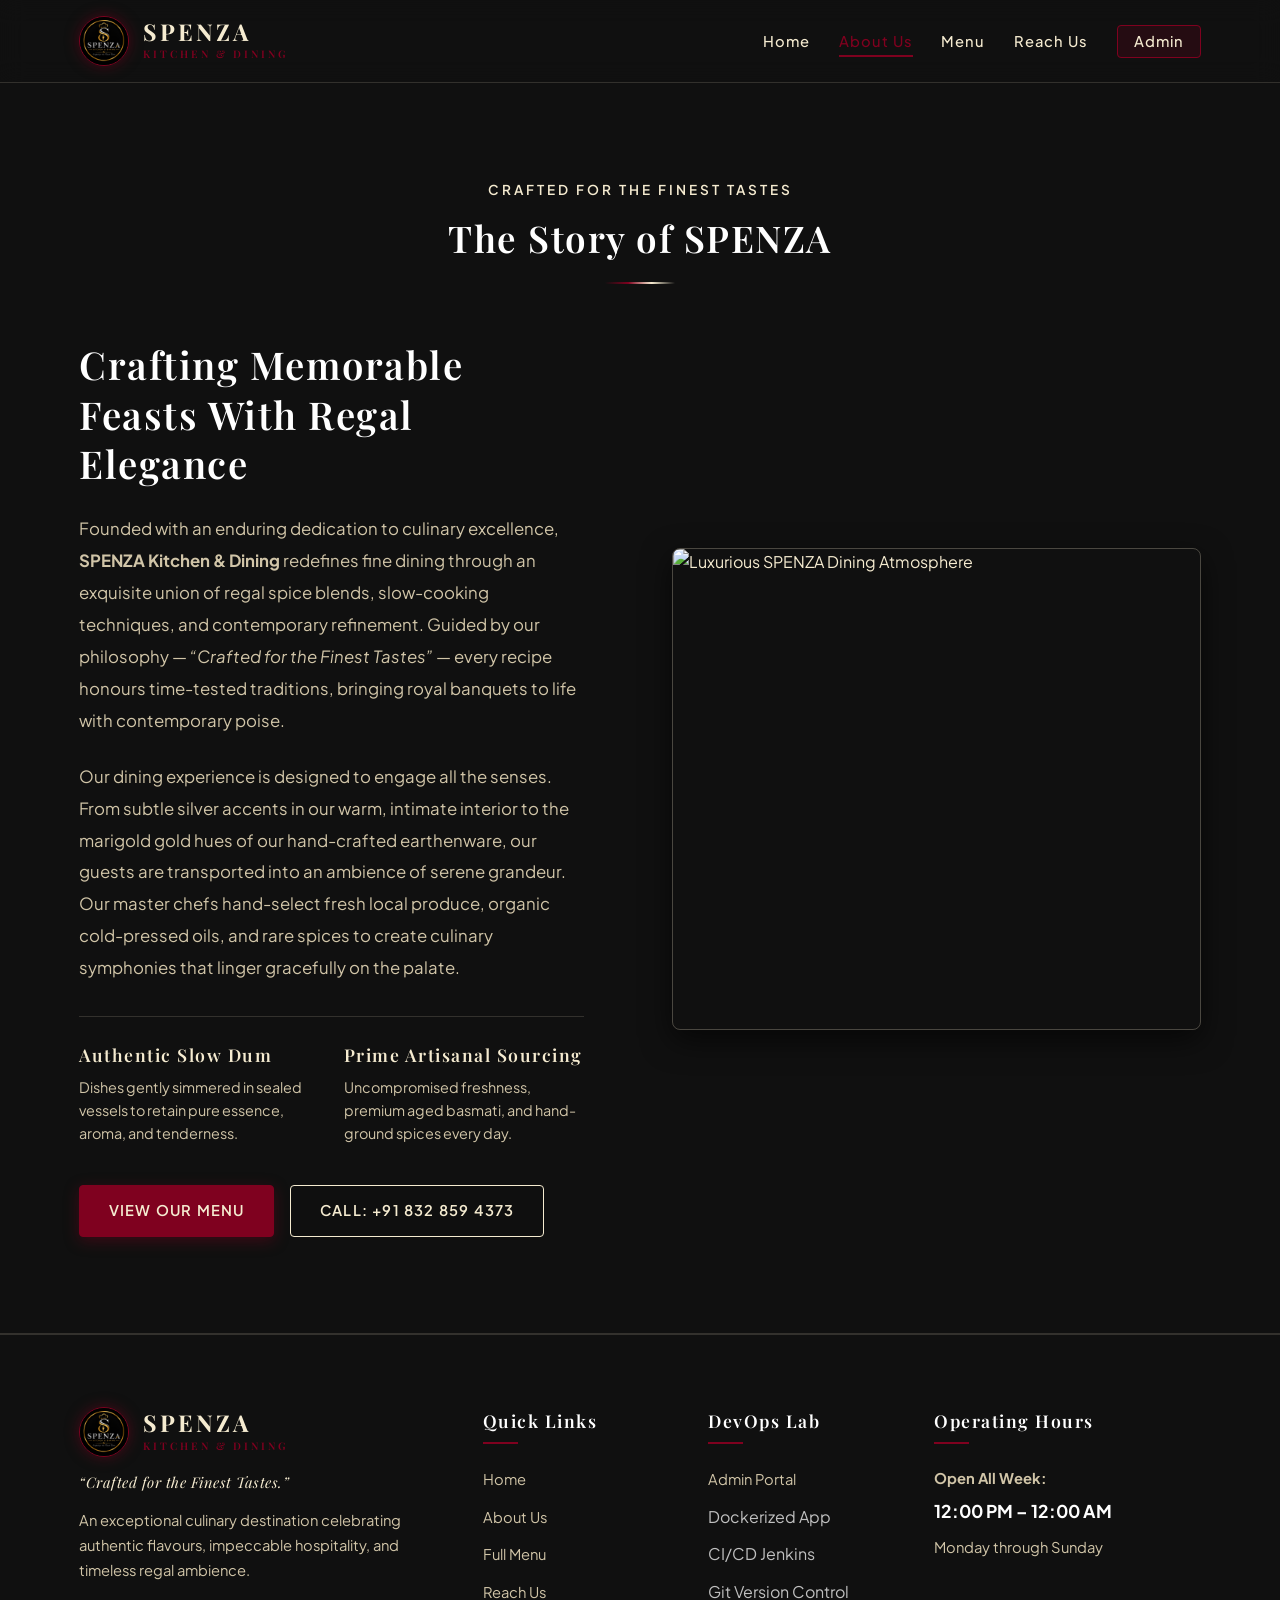
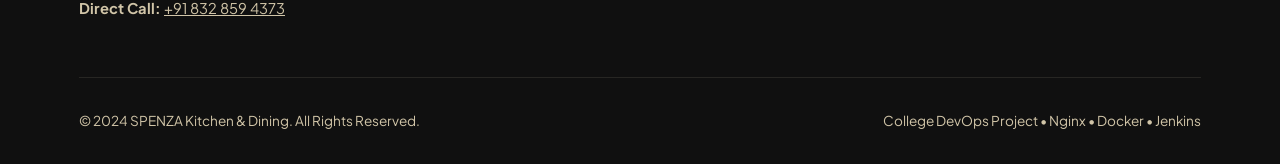
==== commit 0dcea8ef: "Update admin panel with local image file upload, remove food items from home page, and enhance typog" ====
--- a/about.html
+++ b/about.html
@@ -6,7 +6,7 @@
     <title>About Us | SPENZA Kitchen &amp; Dining</title>
     <link rel="preconnect" href="https://fonts.googleapis.com">
     <link rel="preconnect" href="https://fonts.gstatic.com" crossorigin>
-    <link href="https://fonts.googleapis.com/css2?family=Cinzel:wght@500;600;700;800&family=Montserrat:wght@300;400;500;600;700&display=swap" rel="stylesheet">
+    <link href="https://fonts.googleapis.com/css2?family=Playfair+Display:ital,wght@0,500;0,600;0,700;0,800;1,400;1,600&family=Plus+Jakarta+Sans:wght@300;400;500;600;700&display=swap" rel="stylesheet">
     <link rel="stylesheet" href="style.css">
 </head>
 <body>
--- a/style.css
+++ b/style.css
@@ -1,17 +1,20 @@
 :root {
     --primary-black: #101010;
-    --secondary-black: #1A1A1A;
-    --card-black: #161616;
+    --secondary-black: #161616;
+    --card-black: #1A1A1A;
+    --wine-red: #7F011F;
+    --deep-wine: #5A0015;
+    --light-sand: #F5EBD0;
+    --sand-gold: #E8D5B0;
+    --sand-muted: #D1C5A8;
     --silver: #C0C0C0;
-    --light-silver: #E5E5E5;
-    --marigold-gold: #EAAE00;
-    --deep-marigold: #C98B00;
     --white: #FFFFFF;
-    --font-heading: 'Cinzel', 'Playfair Display', serif;
-    --font-body: 'Montserrat', sans-serif;
+    --font-heading: 'Playfair Display', 'Cormorant Garamond', Georgia, serif;
+    --font-body: 'Plus Jakarta Sans', -apple-system, BlinkMacSystemFont, sans-serif;
     --transition: all 0.3s cubic-bezier(0.25, 0.8, 0.25, 1);
-    --border-subtle: 1px solid rgba(192, 192, 192, 0.2);
-    --gold-glow: 0 4px 20px rgba(234, 174, 0, 0.25);
+    --border-subtle: 1px solid rgba(245, 235, 208, 0.15);
+    --wine-glow: 0 4px 22px rgba(127, 1, 31, 0.4);
+    --sand-glow: 0 4px 20px rgba(245, 235, 208, 0.2);
 }
 
 /* Reset & Global */
@@ -27,7 +30,7 @@
 
 body {
     background-color: var(--primary-black);
-    color: var(--light-silver);
+    color: var(--light-sand);
     font-family: var(--font-body);
     font-size: 16px;
     line-height: 1.6;
@@ -65,12 +68,16 @@
     font-weight: 600;
 }
 
-.gold-text {
-    color: var(--marigold-gold);
+.wine-text {
+    color: var(--wine-red);
+}
+
+.sand-text {
+    color: var(--light-sand);
 }
 
 .silver-text {
-    color: var(--silver);
+    color: var(--sand-muted);
 }
 
 .section-title-wrap {
@@ -79,7 +86,7 @@
 }
 
 .section-subtitle {
-    color: var(--marigold-gold);
+    color: var(--light-sand);
     text-transform: uppercase;
     font-size: 0.85rem;
     letter-spacing: 3px;
@@ -101,20 +108,21 @@
     bottom: 0;
     left: 50%;
     transform: translateX(-50%);
-    width: 60px;
+    width: 70px;
     height: 2px;
-    background: linear-gradient(90deg, transparent, var(--marigold-gold), transparent);
-}
-
-/* Header & Navigation */
+    background: linear-gradient(90deg, transparent, var(--wine-red), var(--light-sand), transparent);
+}
+
+/* Header & Sticky Navigation */
 .site-header {
-    background-color: rgba(16, 16, 16, 0.96);
-    backdrop-filter: blur(10px);
-    border-bottom: 1px solid rgba(192, 192, 192, 0.15);
+    background-color: rgba(16, 16, 16, 0.94);
+    backdrop-filter: blur(12px);
+    border-bottom: 1px solid rgba(245, 235, 208, 0.15);
     position: sticky;
     top: 0;
     z-index: 1000;
-    padding: 1.2rem 0;
+    padding: 1rem 0;
+    transition: var(--transition);
 }
 
 .nav-container {
@@ -131,23 +139,23 @@
 }
 
 .brand-logo-img {
-    width: 48px;
-    height: 48px;
+    width: 50px;
+    height: 50px;
     border-radius: 50%;
     object-fit: cover;
-    border: 1.5px solid var(--marigold-gold);
-    box-shadow: 0 0 12px rgba(234, 174, 0, 0.35);
+    border: 1.5px solid var(--wine-red);
+    box-shadow: 0 0 14px rgba(127, 1, 31, 0.5);
     transition: var(--transition);
 }
 
 .brand-logo:hover .brand-logo-img {
     transform: scale(1.05);
-    box-shadow: var(--gold-glow);
+    box-shadow: var(--wine-glow);
 }
 
 .brand-logo-img-large {
-    width: 72px;
-    height: 72px;
+    width: 74px;
+    height: 74px;
 }
 
 .logo-text-wrap {
@@ -157,7 +165,7 @@
 
 .logo-main {
     font-size: 1.45rem;
-    color: var(--marigold-gold);
+    color: var(--light-sand);
     letter-spacing: 3px;
     font-weight: 700;
     line-height: 1.1;
@@ -165,17 +173,18 @@
 
 .logo-sub {
     font-size: 0.65rem;
-    color: var(--silver);
-    letter-spacing: 3.5px;
+    color: var(--wine-red);
+    letter-spacing: 3px;
     text-transform: uppercase;
     margin-top: 2px;
+    font-weight: 600;
 }
 
 .brand-tagline-text {
     font-style: italic;
     font-family: var(--font-heading);
-    color: var(--silver);
-    font-size: 0.85rem;
+    color: var(--sand-gold);
+    font-size: 0.9rem;
     letter-spacing: 0.5px;
     margin-top: 3px;
 }
@@ -183,12 +192,12 @@
 .nav-links {
     display: flex;
     align-items: center;
-    gap: 2rem;
+    gap: 1.8rem;
 }
 
 .nav-links a {
-    color: var(--silver);
-    font-size: 0.95rem;
+    color: var(--light-sand);
+    font-size: 0.92rem;
     font-weight: 500;
     letter-spacing: 1px;
     position: relative;
@@ -197,7 +206,7 @@
 
 .nav-links a:hover,
 .nav-links a.active {
-    color: var(--marigold-gold);
+    color: var(--wine-red);
 }
 
 .nav-links a::after {
@@ -207,7 +216,7 @@
     left: 0;
     width: 0;
     height: 2px;
-    background-color: var(--marigold-gold);
+    background-color: var(--wine-red);
     transition: var(--transition);
 }
 
@@ -217,16 +226,18 @@
 }
 
 .admin-nav-link {
-    border: 1px solid var(--marigold-gold);
+    border: 1px solid var(--wine-red) !important;
     border-radius: 4px;
     padding: 0.4rem 1rem !important;
-    color: var(--marigold-gold) !important;
+    color: var(--light-sand) !important;
+    background-color: rgba(127, 1, 31, 0.2);
 }
 
 .admin-nav-link:hover,
 .admin-nav-link.active {
-    background-color: var(--marigold-gold);
-    color: var(--primary-black) !important;
+    background-color: var(--wine-red) !important;
+    color: var(--white) !important;
+    box-shadow: var(--wine-glow);
 }
 
 .admin-nav-link::after {
@@ -245,7 +256,7 @@
     display: block;
     width: 26px;
     height: 2px;
-    background-color: var(--marigold-gold);
+    background-color: var(--light-sand);
     margin: 5px 0;
     transition: var(--transition);
 }
@@ -253,11 +264,11 @@
 /* Buttons */
 .btn {
     display: inline-block;
-    padding: 0.85rem 2rem;
+    padding: 0.85rem 1.8rem;
     font-family: var(--font-body);
-    font-size: 0.95rem;
+    font-size: 0.92rem;
     font-weight: 600;
-    letter-spacing: 1.5px;
+    letter-spacing: 1.2px;
     text-transform: uppercase;
     border-radius: 4px;
     cursor: pointer;
@@ -265,114 +276,109 @@
     border: 1px solid transparent;
 }
 
+.btn-wine,
 .btn-gold {
-    background-color: var(--marigold-gold);
-    color: var(--primary-black);
-    box-shadow: 0 4px 15px rgba(234, 174, 0, 0.2);
-}
-
+    background-color: var(--wine-red);
+    color: var(--light-sand);
+    border: 1px solid var(--wine-red);
+    box-shadow: 0 4px 15px rgba(127, 1, 31, 0.4);
+}
+
+.btn-wine:hover,
 .btn-gold:hover {
-    background-color: var(--deep-marigold);
-    color: var(--primary-black);
-    box-shadow: var(--gold-glow);
+    background-color: var(--deep-wine);
+    color: var(--white);
+    box-shadow: var(--wine-glow);
     transform: translateY(-2px);
 }
 
+.btn-outline-sand,
 .btn-outline-silver {
-    background-color: transparent;
-    border: 1px solid var(--silver);
-    color: var(--light-silver);
-}
-
+    background-color: rgba(16, 16, 16, 0.6);
+    border: 1px solid var(--light-sand);
+    color: var(--light-sand);
+    backdrop-filter: blur(4px);
+}
+
+.btn-outline-sand:hover,
 .btn-outline-silver:hover {
-    border-color: var(--marigold-gold);
-    color: var(--marigold-gold);
+    border-color: var(--wine-red);
+    color: var(--white);
+    background-color: rgba(127, 1, 31, 0.35);
     transform: translateY(-2px);
 }
 
-/* Hero Section */
+/* Hero Section with Interior Background Image */
 .hero-section {
-    background: linear-gradient(180deg, rgba(16, 16, 16, 0.9) 0%, rgba(26, 26, 26, 0.95) 100%),
-                radial-gradient(circle at 80% 20%, rgba(234, 174, 0, 0.08) 0%, transparent 60%);
-    padding: 5rem 0 6rem;
+    position: relative;
+    background: linear-gradient(180deg, rgba(16, 16, 16, 0.78) 0%, rgba(16, 16, 16, 0.88) 60%, var(--primary-black) 100%),
+                url('hero-bg.jpg') center/cover no-repeat;
+    padding: 6.5rem 0 6rem;
     border-bottom: var(--border-subtle);
-}
-
-.hero-grid {
-    display: grid;
-    grid-template-columns: 1.1fr 0.9fr;
-    gap: 4rem;
+    min-height: 82vh;
+    display: flex;
     align-items: center;
 }
 
-.hero-content {
-    max-width: 580px;
+.hero-content-centered {
+    max-width: 860px;
+    margin: 0 auto;
+    text-align: center;
+    display: flex;
+    flex-direction: column;
+    align-items: center;
+}
+
+.hero-emblem-badge {
+    width: 95px;
+    height: 95px;
+    border-radius: 50%;
+    border: 2px solid var(--wine-red);
+    box-shadow: 0 0 25px rgba(127, 1, 31, 0.7);
+    margin-bottom: 1.5rem;
+    object-fit: cover;
+    transition: var(--transition);
+}
+
+.hero-emblem-badge:hover {
+    transform: scale(1.06);
+    box-shadow: var(--wine-glow);
 }
 
 .hero-badge {
     display: inline-block;
-    color: var(--marigold-gold);
-    font-size: 0.85rem;
-    letter-spacing: 3px;
+    color: var(--light-sand);
+    background-color: rgba(127, 1, 31, 0.7);
+    border: 1px solid var(--wine-red);
+    border-radius: 4px;
+    font-size: 0.88rem;
+    letter-spacing: 2px;
     text-transform: uppercase;
     font-weight: 600;
     margin-bottom: 1.2rem;
-    border-left: 2px solid var(--marigold-gold);
-    padding-left: 0.75rem;
+    padding: 0.45rem 1.4rem;
+    box-shadow: 0 4px 15px rgba(0, 0, 0, 0.5);
 }
 
 .hero-title {
-    font-size: 3.2rem;
-    line-height: 1.2;
-    color: var(--white);
-    margin-bottom: 1.5rem;
+    font-size: 3.6rem;
+    line-height: 1.15;
+    color: var(--white);
+    margin-bottom: 1.3rem;
 }
 
 .hero-desc {
-    color: var(--silver);
-    font-size: 1.1rem;
-    line-height: 1.8;
-    margin-bottom: 2.2rem;
-}
-
-.hero-image-wrapper {
-    position: relative;
-}
-
-.hero-image-frame {
-    position: relative;
-    border-radius: 8px;
-    overflow: hidden;
-    border: 1px solid rgba(192, 192, 192, 0.3);
-    box-shadow: 0 10px 30px rgba(0, 0, 0, 0.6);
-}
-
-.hero-image-frame img {
-    width: 100%;
-    height: 440px;
-    object-fit: cover;
-    transition: transform 0.6s ease;
-}
-
-.hero-image-frame:hover img {
-    transform: scale(1.03);
-}
-
-.hero-gold-accent {
-    position: absolute;
-    width: 100%;
-    height: 100%;
-    border: 2px solid var(--marigold-gold);
-    top: 15px;
-    left: 15px;
-    border-radius: 8px;
-    z-index: -1;
-    opacity: 0.6;
-}
-
-/* Highlights Section (Home) */
+    color: var(--light-sand);
+    font-size: 1.15rem;
+    line-height: 1.85;
+    margin-bottom: 2.4rem;
+    max-width: 720px;
+    text-shadow: 0 2px 8px rgba(0, 0, 0, 0.85);
+}
+
+/* Highlights Section */
 .highlights-section {
-    padding: 6rem 0;
+    padding: 5.5rem 0;
     background-color: var(--secondary-black);
     border-bottom: var(--border-subtle);
 }
@@ -384,7 +390,7 @@
 }
 
 .highlight-card {
-    background-color: var(--primary-black);
+    background-color: var(--card-black);
     border: var(--border-subtle);
     border-radius: 8px;
     overflow: hidden;
@@ -392,9 +398,9 @@
 }
 
 .highlight-card:hover {
-    border-color: var(--marigold-gold);
+    border-color: var(--wine-red);
     transform: translateY(-6px);
-    box-shadow: var(--gold-glow);
+    box-shadow: var(--wine-glow);
 }
 
 .highlight-img-wrap {
@@ -425,15 +431,16 @@
 }
 
 .highlight-desc {
-    color: var(--silver);
+    color: var(--sand-muted);
     font-size: 0.95rem;
     line-height: 1.6;
 }
 
-/* About Page / About Section */
+/* About Us Section */
 .about-section {
-    padding: 5rem 0;
+    padding: 6rem 0;
     background-color: var(--primary-black);
+    border-bottom: var(--border-subtle);
 }
 
 .about-grid {
@@ -448,14 +455,14 @@
 }
 
 .about-title {
-    font-size: 2.5rem;
+    font-size: 2.4rem;
     color: var(--white);
     margin-bottom: 1.5rem;
     line-height: 1.3;
 }
 
 .about-para {
-    color: var(--silver);
+    color: var(--sand-muted);
     font-size: 1.05rem;
     line-height: 1.9;
     margin-bottom: 1.5rem;
@@ -471,21 +478,21 @@
 }
 
 .feature-box h4 {
-    color: var(--marigold-gold);
+    color: var(--light-sand);
     font-size: 1.1rem;
     margin-bottom: 0.4rem;
 }
 
 .feature-box p {
-    color: var(--silver);
+    color: var(--sand-muted);
     font-size: 0.9rem;
 }
 
 .about-img-frame {
     border-radius: 8px;
     overflow: hidden;
-    border: 1px solid rgba(192, 192, 192, 0.3);
-    box-shadow: 0 10px 30px rgba(0, 0, 0, 0.5);
+    border: 1px solid rgba(245, 235, 208, 0.25);
+    box-shadow: 0 10px 30px rgba(0, 0, 0, 0.6);
     position: relative;
 }
 
@@ -495,7 +502,13 @@
     object-fit: cover;
 }
 
-/* Category Filter Bar (Menu Page) */
+/* Menu Section & Category Filter Bar */
+.menu-section {
+    padding: 6rem 0;
+    background-color: var(--secondary-black);
+    border-bottom: var(--border-subtle);
+}
+
 .category-filter-bar {
     display: flex;
     justify-content: center;
@@ -505,9 +518,9 @@
 }
 
 .category-btn {
-    background-color: var(--secondary-black);
-    color: var(--silver);
-    border: 1px solid var(--silver);
+    background-color: var(--card-black);
+    color: var(--light-sand);
+    border: 1px solid rgba(245, 235, 208, 0.3);
     padding: 0.65rem 1.6rem;
     font-family: var(--font-body);
     font-size: 0.9rem;
@@ -519,16 +532,17 @@
 }
 
 .category-btn:hover {
-    border-color: var(--marigold-gold);
-    color: var(--marigold-gold);
+    border-color: var(--wine-red);
+    color: var(--white);
+    background-color: rgba(127, 1, 31, 0.2);
     transform: translateY(-2px);
 }
 
 .category-btn.active {
-    background-color: var(--marigold-gold);
-    color: var(--primary-black);
-    border-color: var(--marigold-gold);
-    box-shadow: 0 4px 15px rgba(234, 174, 0, 0.3);
+    background-color: var(--wine-red);
+    color: var(--light-sand);
+    border-color: var(--wine-red);
+    box-shadow: var(--wine-glow);
     font-weight: 700;
 }
 
@@ -537,11 +551,11 @@
     display: grid;
     grid-template-columns: repeat(auto-fill, minmax(320px, 1fr));
     gap: 2.2rem;
-    margin-bottom: 4rem;
+    margin-bottom: 2rem;
 }
 
 .menu-card {
-    background-color: var(--secondary-black);
+    background-color: var(--card-black);
     border: var(--border-subtle);
     border-radius: 8px;
     overflow: hidden;
@@ -552,8 +566,8 @@
 }
 
 .menu-card:hover {
-    border-color: var(--marigold-gold);
-    box-shadow: var(--gold-glow);
+    border-color: var(--wine-red);
+    box-shadow: var(--wine-glow);
     transform: translateY(-5px);
 }
 
@@ -580,9 +594,9 @@
     position: absolute;
     top: 12px;
     right: 12px;
-    background-color: rgba(16, 16, 16, 0.85);
-    color: var(--marigold-gold);
-    border: 1px solid var(--marigold-gold);
+    background-color: rgba(127, 1, 31, 0.85);
+    color: var(--light-sand);
+    border: 1px solid var(--wine-red);
     padding: 0.25rem 0.75rem;
     font-size: 0.75rem;
     font-weight: 600;
@@ -615,15 +629,19 @@
 }
 
 .food-price {
-    color: var(--marigold-gold);
+    color: var(--light-sand);
     font-size: 1.25rem;
     font-weight: 700;
     white-space: nowrap;
     font-family: var(--font-heading);
+    background-color: rgba(127, 1, 31, 0.25);
+    padding: 0.15rem 0.6rem;
+    border-radius: 4px;
+    border: 1px solid rgba(127, 1, 31, 0.4);
 }
 
 .food-desc {
-    color: var(--silver);
+    color: var(--sand-muted);
     font-size: 0.92rem;
     line-height: 1.6;
     margin-bottom: 1rem;
@@ -632,7 +650,7 @@
 
 .empty-menu-msg {
     text-align: center;
-    color: var(--silver);
+    color: var(--sand-muted);
     padding: 3rem;
     font-size: 1.1rem;
     border: var(--border-subtle);
@@ -640,10 +658,11 @@
     grid-column: 1 / -1;
 }
 
-/* Contact / Reach Us Page */
+/* Contact / Reach Us Section */
 .reach-us-section {
-    padding: 5rem 0;
+    padding: 6rem 0;
     background-color: var(--primary-black);
+    border-bottom: var(--border-subtle);
 }
 
 .contact-grid {
@@ -656,23 +675,24 @@
 .contact-info-list {
     display: flex;
     flex-direction: column;
-    gap: 2rem;
+    gap: 1.8rem;
 }
 
 .contact-card {
-    background-color: var(--secondary-black);
+    background-color: var(--card-black);
     border: var(--border-subtle);
     border-radius: 8px;
-    padding: 1.8rem;
-    display: flex;
-    gap: 1.5rem;
+    padding: 1.6rem;
+    display: flex;
+    gap: 1.4rem;
     align-items: flex-start;
     transition: var(--transition);
 }
 
 .contact-card:hover {
-    border-color: var(--marigold-gold);
+    border-color: var(--wine-red);
     transform: translateX(5px);
+    box-shadow: var(--wine-glow);
 }
 
 .contact-icon {
@@ -680,12 +700,12 @@
     height: 48px;
     min-width: 48px;
     border-radius: 50%;
-    background-color: rgba(234, 174, 0, 0.1);
-    border: 1px solid var(--marigold-gold);
+    background-color: rgba(127, 1, 31, 0.25);
+    border: 1px solid var(--wine-red);
     display: flex;
     align-items: center;
     justify-content: center;
-    color: var(--marigold-gold);
+    color: var(--light-sand);
 }
 
 .contact-icon svg {
@@ -701,23 +721,23 @@
 }
 
 .contact-details p {
-    color: var(--silver);
+    color: var(--sand-muted);
     font-size: 0.95rem;
     line-height: 1.6;
 }
 
 .contact-details a {
-    color: var(--marigold-gold);
+    color: var(--light-sand);
     text-decoration: underline;
     text-underline-offset: 4px;
 }
 
 .contact-details a:hover {
-    color: var(--deep-marigold);
+    color: var(--wine-red);
 }
 
 .map-wrapper {
-    background-color: var(--secondary-black);
+    background-color: var(--card-black);
     border: var(--border-subtle);
     border-radius: 8px;
     padding: 1.2rem;
@@ -731,7 +751,7 @@
     height: 380px;
     border-radius: 6px;
     overflow: hidden;
-    border: 1px solid rgba(192, 192, 192, 0.2);
+    border: 1px solid rgba(245, 235, 208, 0.2);
 }
 
 .map-frame iframe {
@@ -751,40 +771,20 @@
     background-color: var(--primary-black);
 }
 
-/* Admin Login Card */
 .admin-login-wrapper {
     max-width: 440px;
     margin: 1.5rem auto 3rem;
 }
 
 .admin-login-card {
-    background-color: var(--secondary-black);
-    border: 1px solid rgba(234, 174, 0, 0.4);
-    box-shadow: 0 10px 30px rgba(0, 0, 0, 0.7), var(--gold-glow);
+    background-color: var(--card-black);
+    border: 1px solid var(--wine-red);
+    box-shadow: 0 10px 30px rgba(0, 0, 0, 0.7), var(--wine-glow);
     border-radius: 8px;
     padding: 2.5rem 2rem;
     text-align: center;
 }
 
-.admin-login-icon {
-    width: 60px;
-    height: 60px;
-    border-radius: 50%;
-    background-color: rgba(234, 174, 0, 0.1);
-    border: 1px solid var(--marigold-gold);
-    display: inline-flex;
-    align-items: center;
-    justify-content: center;
-    color: var(--marigold-gold);
-    margin-bottom: 1.2rem;
-}
-
-.admin-login-icon svg {
-    width: 28px;
-    height: 28px;
-    fill: currentColor;
-}
-
 .admin-login-card h2 {
     color: var(--white);
     font-size: 1.6rem;
@@ -792,7 +792,7 @@
 }
 
 .admin-login-card p {
-    color: var(--silver);
+    color: var(--sand-muted);
     font-size: 0.9rem;
     margin-bottom: 1.8rem;
 }
@@ -801,7 +801,7 @@
     display: flex;
     justify-content: space-between;
     align-items: center;
-    background-color: var(--secondary-black);
+    background-color: var(--card-black);
     border: var(--border-subtle);
     border-radius: 6px;
     padding: 0.8rem 1.4rem;
@@ -812,36 +812,36 @@
     display: flex;
     align-items: center;
     gap: 0.6rem;
-    color: var(--silver);
+    color: var(--sand-muted);
     font-size: 0.92rem;
 }
 
 .admin-user-badge {
-    background-color: rgba(234, 174, 0, 0.15);
-    color: var(--marigold-gold);
-    border: 1px solid var(--marigold-gold);
+    background-color: rgba(127, 1, 31, 0.3);
+    color: var(--light-sand);
+    border: 1px solid var(--wine-red);
     padding: 0.2rem 0.6rem;
     border-radius: 4px;
     font-weight: 600;
 }
 
 .admin-demo-alert {
-    background: rgba(234, 174, 0, 0.08);
-    border: 1px solid var(--marigold-gold);
+    background: rgba(127, 1, 31, 0.15);
+    border: 1px solid var(--wine-red);
     border-radius: 6px;
     padding: 1rem 1.5rem;
     margin-bottom: 3rem;
     display: flex;
     align-items: center;
     gap: 1rem;
-    color: var(--light-silver);
+    color: var(--light-sand);
     font-size: 0.92rem;
 }
 
 .admin-demo-alert svg {
     width: 28px;
     height: 28px;
-    fill: var(--marigold-gold);
+    fill: var(--wine-red);
     min-width: 28px;
 }
 
@@ -853,7 +853,7 @@
 }
 
 .admin-card {
-    background-color: var(--secondary-black);
+    background-color: var(--card-black);
     border: var(--border-subtle);
     border-radius: 8px;
     padding: 2.2rem;
@@ -865,7 +865,7 @@
     font-size: 1.4rem;
     margin-bottom: 1.5rem;
     padding-bottom: 0.8rem;
-    border-bottom: 1px solid rgba(192, 192, 192, 0.15);
+    border-bottom: 1px solid rgba(245, 235, 208, 0.15);
 }
 
 .form-group {
@@ -874,7 +874,7 @@
 
 .form-group label {
     display: block;
-    color: var(--silver);
+    color: var(--light-sand);
     font-size: 0.88rem;
     font-weight: 500;
     margin-bottom: 0.5rem;
@@ -884,7 +884,7 @@
 .form-control {
     width: 100%;
     background-color: var(--primary-black);
-    border: 1px solid rgba(192, 192, 192, 0.3);
+    border: 1px solid rgba(245, 235, 208, 0.25);
     color: var(--white);
     padding: 0.8rem 1rem;
     border-radius: 4px;
@@ -895,8 +895,8 @@
 
 .form-control:focus {
     outline: none;
-    border-color: var(--marigold-gold);
-    box-shadow: 0 0 8px rgba(234, 174, 0, 0.3);
+    border-color: var(--wine-red);
+    box-shadow: 0 0 8px rgba(127, 1, 31, 0.5);
 }
 
 textarea.form-control {
@@ -909,14 +909,61 @@
 }
 
 select.form-control option {
-    background-color: var(--secondary-black);
+    background-color: var(--card-black);
     color: var(--white);
 }
 
 .helper-text {
     font-size: 0.8rem;
-    color: var(--silver);
+    color: var(--sand-muted);
     margin-top: 0.35rem;
+}
+
+/* File Upload Box in Admin */
+.file-upload-box {
+    border: 2px dashed rgba(245, 235, 208, 0.35);
+    background-color: var(--primary-black);
+    border-radius: 6px;
+    padding: 1.8rem 1.2rem;
+    text-align: center;
+    cursor: pointer;
+    transition: var(--transition);
+    position: relative;
+    overflow: hidden;
+}
+
+.file-upload-box:hover {
+    border-color: var(--wine-red);
+    background-color: rgba(127, 1, 31, 0.08);
+}
+
+.file-input-hidden {
+    position: absolute;
+    top: 0;
+    left: 0;
+    width: 100%;
+    height: 100%;
+    opacity: 0;
+    cursor: pointer;
+    z-index: 5;
+}
+
+.upload-icon {
+    width: 42px;
+    height: 42px;
+    fill: var(--wine-red);
+    margin: 0 auto;
+    display: block;
+}
+
+.uploaded-image-preview {
+    max-width: 100%;
+    max-height: 220px;
+    border-radius: 6px;
+    margin: 0.8rem auto 0;
+    object-fit: cover;
+    border: 1.5px solid var(--wine-red);
+    box-shadow: 0 4px 15px rgba(0, 0, 0, 0.6);
 }
 
 .quick-image-chips {
@@ -928,8 +975,8 @@
 
 .image-chip {
     background-color: var(--primary-black);
-    border: 1px solid rgba(192, 192, 192, 0.25);
-    color: var(--silver);
+    border: 1px solid rgba(245, 235, 208, 0.2);
+    color: var(--light-sand);
     padding: 0.25rem 0.6rem;
     font-size: 0.75rem;
     border-radius: 3px;
@@ -938,8 +985,9 @@
 }
 
 .image-chip:hover {
-    border-color: var(--marigold-gold);
-    color: var(--marigold-gold);
+    border-color: var(--wine-red);
+    background-color: var(--wine-red);
+    color: var(--white);
 }
 
 .alert-message {
@@ -957,9 +1005,9 @@
 }
 
 .alert-error {
-    background-color: rgba(231, 76, 60, 0.15);
+    background-color: rgba(231, 76, 60, 0.2);
     border: 1px solid #e74c3c;
-    color: #e74c3c;
+    color: #ff7675;
 }
 
 .table-responsive {
@@ -976,13 +1024,13 @@
 
 .admin-table th {
     background-color: var(--primary-black);
-    color: var(--marigold-gold);
+    color: var(--light-sand);
     font-family: var(--font-heading);
     letter-spacing: 1px;
     font-weight: 600;
     text-align: left;
     padding: 0.9rem 1rem;
-    border-bottom: 1px solid rgba(192, 192, 192, 0.2);
+    border-bottom: 1px solid rgba(245, 235, 208, 0.2);
     position: sticky;
     top: 0;
     z-index: 2;
@@ -990,14 +1038,14 @@
 
 .admin-table td {
     padding: 0.85rem 1rem;
-    border-bottom: 1px solid rgba(192, 192, 192, 0.1);
-    color: var(--silver);
+    border-bottom: 1px solid rgba(245, 235, 208, 0.1);
+    color: var(--sand-muted);
     vertical-align: middle;
 }
 
 .admin-table tr:hover td {
-    background-color: rgba(234, 174, 0, 0.03);
-    color: var(--light-silver);
+    background-color: rgba(127, 1, 31, 0.1);
+    color: var(--white);
 }
 
 .table-thumb {
@@ -1005,7 +1053,7 @@
     height: 44px;
     border-radius: 4px;
     object-fit: cover;
-    border: 1px solid rgba(192, 192, 192, 0.3);
+    border: 1px solid rgba(245, 235, 208, 0.3);
 }
 
 .table-badge {
@@ -1013,16 +1061,16 @@
     padding: 0.2rem 0.6rem;
     font-size: 0.75rem;
     border-radius: 3px;
-    background-color: rgba(192, 192, 192, 0.1);
-    border: 1px solid rgba(192, 192, 192, 0.3);
-    color: var(--silver);
+    background-color: rgba(127, 1, 31, 0.2);
+    border: 1px solid var(--wine-red);
+    color: var(--light-sand);
     font-weight: 500;
 }
 
 /* Footer */
 .site-footer {
     background-color: var(--primary-black);
-    border-top: 1px solid rgba(192, 192, 192, 0.15);
+    border-top: 1px solid rgba(245, 235, 208, 0.15);
     padding: 4.5rem 0 2rem;
     margin-top: auto;
 }
@@ -1047,13 +1095,13 @@
     position: absolute;
     bottom: 0;
     left: 0;
-    width: 30px;
+    width: 35px;
     height: 2px;
-    background-color: var(--marigold-gold);
+    background-color: var(--wine-red);
 }
 
 .footer-col p {
-    color: var(--silver);
+    color: var(--sand-muted);
     font-size: 0.92rem;
     line-height: 1.7;
 }
@@ -1063,23 +1111,23 @@
 }
 
 .footer-links a {
-    color: var(--silver);
+    color: var(--sand-muted);
     font-size: 0.92rem;
     transition: var(--transition);
 }
 
 .footer-links a:hover {
-    color: var(--marigold-gold);
+    color: var(--wine-red);
     padding-left: 5px;
 }
 
 .footer-bottom {
     padding-top: 2rem;
-    border-top: 1px solid rgba(192, 192, 192, 0.1);
+    border-top: 1px solid rgba(245, 235, 208, 0.1);
     display: flex;
     justify-content: space-between;
     align-items: center;
-    color: var(--silver);
+    color: var(--sand-muted);
     font-size: 0.85rem;
     flex-wrap: wrap;
     gap: 1rem;
@@ -1109,9 +1157,8 @@
         text-align: center;
     }
 
-    .hero-badge {
-        border-left: none;
-        padding-left: 0;
+    .hero-actions {
+        justify-content: center;
     }
 
     .about-text {
@@ -1129,8 +1176,8 @@
         background-color: var(--primary-black);
         flex-direction: column;
         padding: 1.5rem 0;
-        border-bottom: 1px solid rgba(192, 192, 192, 0.2);
-        box-shadow: 0 10px 20px rgba(0,0,0,0.7);
+        border-bottom: 1px solid rgba(245, 235, 208, 0.2);
+        box-shadow: 0 10px 20px rgba(0,0,0,0.8);
         gap: 1.2rem;
     }
 
@@ -1143,7 +1190,7 @@
     }
 
     .hero-title {
-        font-size: 2.3rem;
+        font-size: 2.4rem;
     }
 
     .highlights-grid {
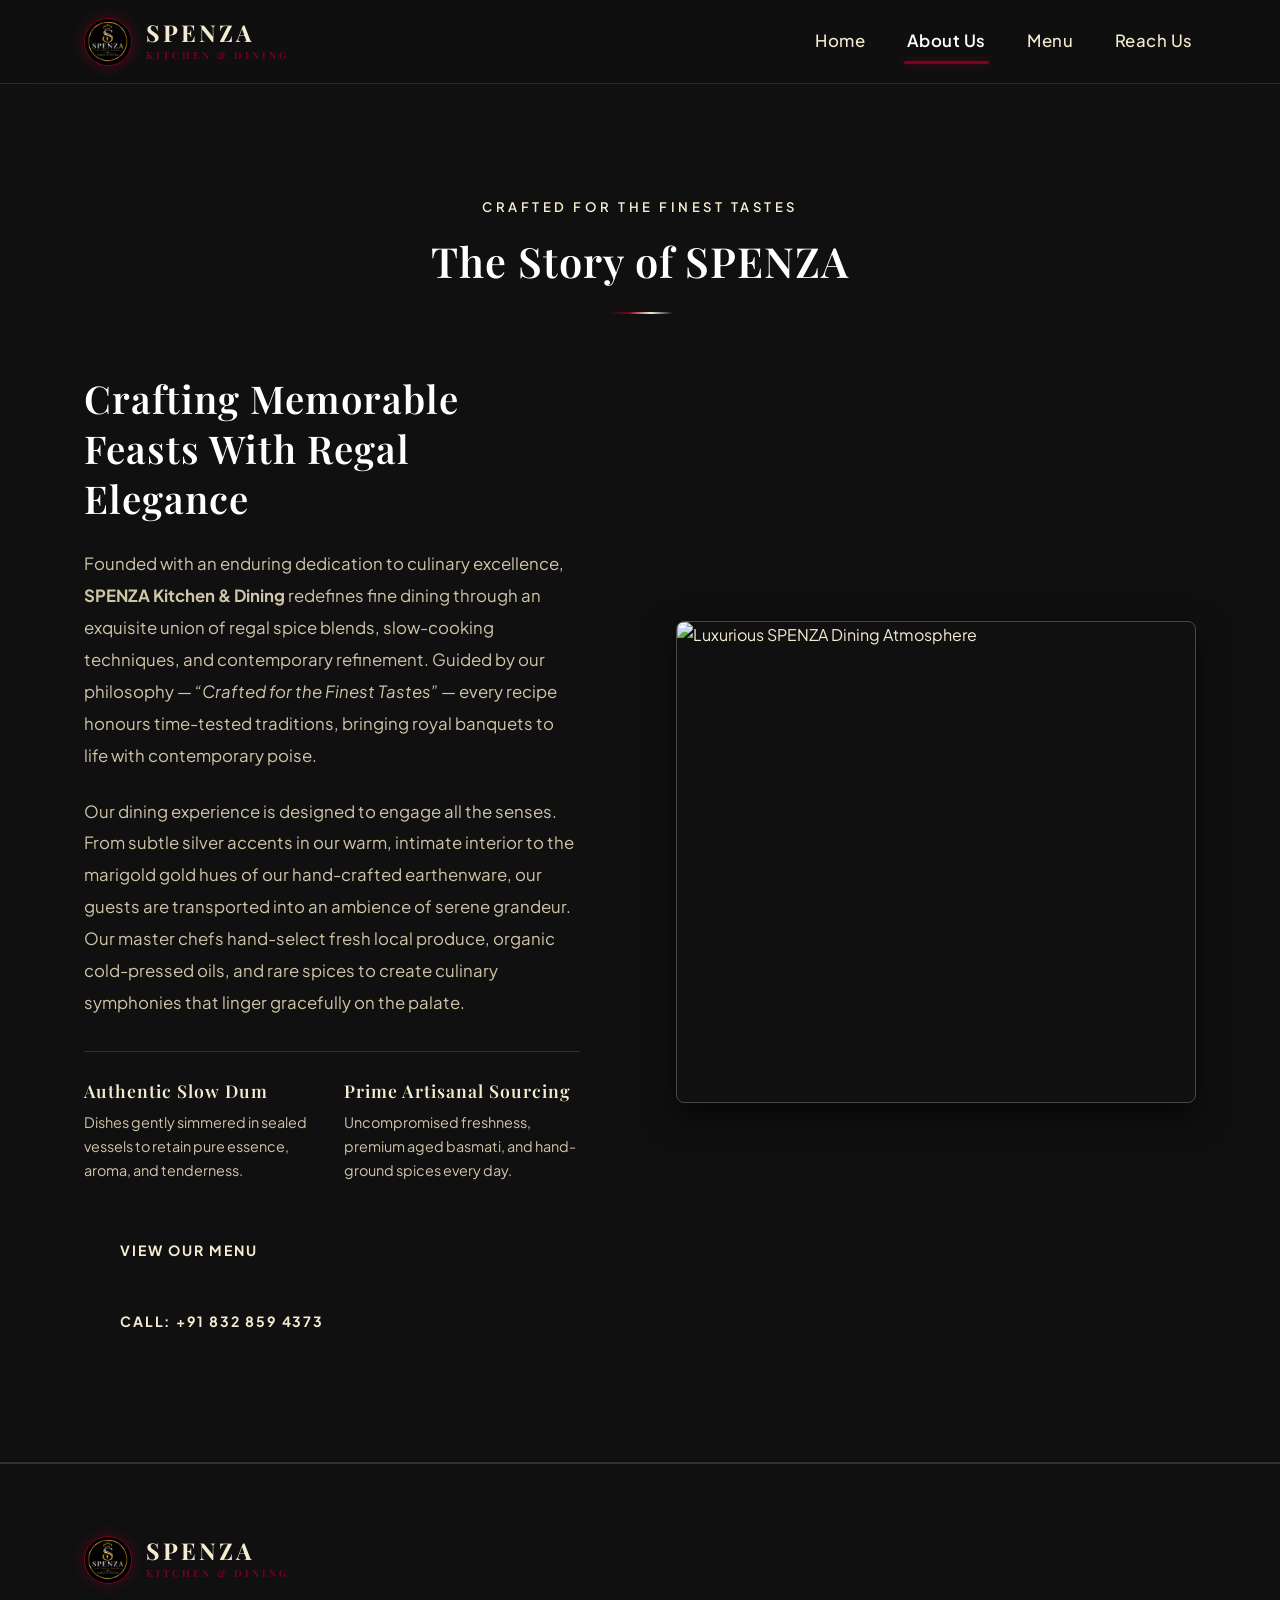
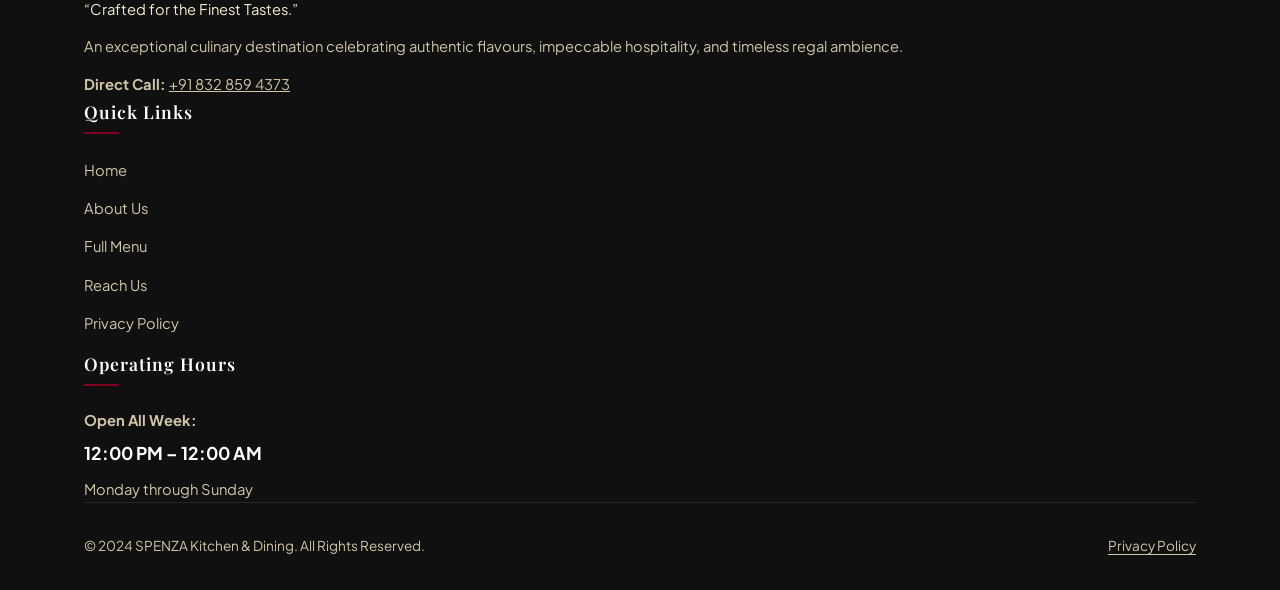
==== commit 377d4e1a: "Add active red line scroll spy, secret 4-tap admin trigger on logo, restore Home link, position scro" ====
--- a/about.html
+++ b/about.html
@@ -30,11 +30,10 @@
 
             <nav>
                 <ul class="nav-links">
-                    <li><a href="index.html">Home</a></li>
-                    <li><a href="about.html" class="active">About Us</a></li>
-                    <li><a href="menu.html">Menu</a></li>
-                    <li><a href="reach-us.html">Reach Us</a></li>
-                    <li><a href="admin.html" class="admin-nav-link">Admin</a></li>
+                    <li><a href="index.html#home">Home</a></li>
+                    <li><a href="index.html#about" class="active">About Us</a></li>
+                    <li><a href="index.html#menu">Menu</a></li>
+                    <li><a href="index.html#reach-us">Reach Us</a></li>
                 </ul>
             </nav>
         </div>
@@ -121,20 +120,11 @@
                 <div class="footer-col">
                     <h4>Quick Links</h4>
                     <ul class="footer-links">
-                        <li><a href="index.html">Home</a></li>
-                        <li><a href="about.html">About Us</a></li>
-                        <li><a href="menu.html">Full Menu</a></li>
-                        <li><a href="reach-us.html">Reach Us</a></li>
-                    </ul>
-                </div>
-
-                <div class="footer-col">
-                    <h4>DevOps Lab</h4>
-                    <ul class="footer-links">
-                        <li><a href="admin.html">Admin Portal</a></li>
-                        <li><span style="color: var(--silver);">Dockerized App</span></li>
-                        <li><span style="color: var(--silver);">CI/CD Jenkins</span></li>
-                        <li><span style="color: var(--silver);">Git Version Control</span></li>
+                        <li><a href="index.html#home">Home</a></li>
+                        <li><a href="index.html#about">About Us</a></li>
+                        <li><a href="index.html#menu">Full Menu</a></li>
+                        <li><a href="index.html#reach-us">Reach Us</a></li>
+                        <li><a href="#" class="open-privacy-btn">Privacy Policy</a></li>
                     </ul>
                 </div>
 
@@ -146,9 +136,9 @@
                 </div>
             </div>
 
-            <div class="footer-bottom">
+            <div class="footer-bottom-clean">
                 <p>&copy; 2024 SPENZA Kitchen &amp; Dining. All Rights Reserved.</p>
-                <p class="silver-text">College DevOps Project &bull; Nginx &bull; Docker &bull; Jenkins</p>
+                <p><a href="#" class="open-privacy-btn">Privacy Policy</a></p>
             </div>
         </div>
     </footer>
--- a/style.css
+++ b/style.css
@@ -11,10 +11,10 @@
     --white: #FFFFFF;
     --font-heading: 'Playfair Display', 'Cormorant Garamond', Georgia, serif;
     --font-body: 'Plus Jakarta Sans', -apple-system, BlinkMacSystemFont, sans-serif;
-    --transition: all 0.3s cubic-bezier(0.25, 0.8, 0.25, 1);
+    --transition: all 0.35s cubic-bezier(0.25, 0.8, 0.25, 1);
     --border-subtle: 1px solid rgba(245, 235, 208, 0.15);
-    --wine-glow: 0 4px 22px rgba(127, 1, 31, 0.4);
-    --sand-glow: 0 4px 20px rgba(245, 235, 208, 0.2);
+    --wine-glow: 0 4px 25px rgba(127, 1, 31, 0.45);
+    --sand-glow: 0 4px 20px rgba(245, 235, 208, 0.25);
 }
 
 /* Reset & Global */
@@ -33,10 +33,11 @@
     color: var(--light-sand);
     font-family: var(--font-body);
     font-size: 16px;
-    line-height: 1.6;
+    line-height: 1.65;
     min-height: 100vh;
     display: flex;
     flex-direction: column;
+    overflow-x: hidden;
 }
 
 img {
@@ -56,15 +57,15 @@
 
 .container {
     width: 90%;
-    max-width: 1200px;
+    max-width: 1240px;
     margin: 0 auto;
-    padding: 0 15px;
+    padding: 0 20px;
 }
 
 /* Typography Utilities */
 h1, h2, h3, h4, .brand-logo {
     font-family: var(--font-heading);
-    letter-spacing: 1.5px;
+    letter-spacing: 1px;
     font-weight: 600;
 }
 
@@ -82,24 +83,25 @@
 
 .section-title-wrap {
     text-align: center;
-    margin-bottom: 3.5rem;
+    margin-bottom: 3.8rem;
 }
 
 .section-subtitle {
     color: var(--light-sand);
     text-transform: uppercase;
-    font-size: 0.85rem;
-    letter-spacing: 3px;
-    margin-bottom: 0.5rem;
+    font-size: 0.82rem;
+    letter-spacing: 3.5px;
+    margin-bottom: 0.6rem;
     display: block;
     font-weight: 600;
 }
 
 .section-title {
-    font-size: 2.3rem;
+    font-size: 2.6rem;
     color: var(--white);
     position: relative;
-    padding-bottom: 1rem;
+    padding-bottom: 1.1rem;
+    font-weight: 600;
 }
 
 .section-title::after {
@@ -108,21 +110,27 @@
     bottom: 0;
     left: 50%;
     transform: translateX(-50%);
-    width: 70px;
+    width: 65px;
     height: 2px;
     background: linear-gradient(90deg, transparent, var(--wine-red), var(--light-sand), transparent);
 }
 
-/* Header & Sticky Navigation */
+/* Sticky Header Navigation */
 .site-header {
-    background-color: rgba(16, 16, 16, 0.94);
-    backdrop-filter: blur(12px);
-    border-bottom: 1px solid rgba(245, 235, 208, 0.15);
+    background-color: rgba(16, 16, 16, 0.85);
+    backdrop-filter: blur(14px);
+    border-bottom: 1px solid rgba(245, 235, 208, 0.12);
     position: sticky;
     top: 0;
     z-index: 1000;
-    padding: 1rem 0;
-    transition: var(--transition);
+    padding: 1.1rem 0;
+    transition: var(--transition);
+}
+
+.site-header.scrolled {
+    background-color: rgba(16, 16, 16, 0.98);
+    box-shadow: 0 6px 20px rgba(0, 0, 0, 0.6);
+    padding: 0.85rem 0;
 }
 
 .nav-container {
@@ -136,11 +144,14 @@
     align-items: center;
     gap: 0.85rem;
     text-decoration: none;
+    cursor: pointer;
+    user-select: none;
+    -webkit-user-select: none;
 }
 
 .brand-logo-img {
-    width: 50px;
-    height: 50px;
+    width: 48px;
+    height: 48px;
     border-radius: 50%;
     object-fit: cover;
     border: 1.5px solid var(--wine-red);
@@ -154,8 +165,8 @@
 }
 
 .brand-logo-img-large {
-    width: 74px;
-    height: 74px;
+    width: 76px;
+    height: 76px;
 }
 
 .logo-text-wrap {
@@ -172,7 +183,7 @@
 }
 
 .logo-sub {
-    font-size: 0.65rem;
+    font-size: 0.62rem;
     color: var(--wine-red);
     letter-spacing: 3px;
     text-transform: uppercase;
@@ -180,68 +191,74 @@
     font-weight: 600;
 }
 
-.brand-tagline-text {
-    font-style: italic;
-    font-family: var(--font-heading);
-    color: var(--sand-gold);
-    font-size: 0.9rem;
+.nav-links {
+    display: flex;
+    align-items: center;
+    gap: 2.2rem;
+}
+
+.nav-links a {
+    color: var(--light-sand);
+    font-size: 1.05rem;
+    font-weight: 500;
     letter-spacing: 0.5px;
-    margin-top: 3px;
-}
-
-.nav-links {
-    display: flex;
-    align-items: center;
-    gap: 1.8rem;
-}
-
-.nav-links a {
-    color: var(--light-sand);
-    font-size: 0.92rem;
-    font-weight: 500;
-    letter-spacing: 1px;
     position: relative;
-    padding: 0.4rem 0;
-}
-
-.nav-links a:hover,
+    padding: 0.4rem 0.2rem;
+    transition: var(--transition);
+}
+
+.nav-links a:hover {
+    color: var(--white);
+}
+
 .nav-links a.active {
-    color: var(--wine-red);
+    color: var(--white);
+    font-weight: 600;
 }
 
 .nav-links a::after {
     content: '';
     position: absolute;
-    bottom: 0;
+    bottom: -6px;
     left: 0;
     width: 0;
-    height: 2px;
+    height: 3px;
     background-color: var(--wine-red);
-    transition: var(--transition);
-}
-
-.nav-links a:hover::after,
+    box-shadow: 0 0 10px rgba(127, 1, 31, 0.7);
+    border-radius: 2px;
+    transition: width 0.3s cubic-bezier(0.25, 0.8, 0.25, 1);
+}
+
 .nav-links a.active::after {
     width: 100%;
 }
 
-.admin-nav-link {
-    border: 1px solid var(--wine-red) !important;
-    border-radius: 4px;
-    padding: 0.4rem 1rem !important;
-    color: var(--light-sand) !important;
-    background-color: rgba(127, 1, 31, 0.2);
-}
-
-.admin-nav-link:hover,
-.admin-nav-link.active {
-    background-color: var(--wine-red) !important;
-    color: var(--white) !important;
+.nav-right-actions {
+    display: flex;
+    align-items: center;
+    gap: 1.2rem;
+}
+
+.nav-cta-btn {
+    background-color: var(--light-sand);
+    color: var(--primary-black);
+    border: 1px solid var(--light-sand);
+    padding: 0.6rem 1.4rem;
+    border-radius: 3px;
+    font-size: 0.82rem;
+    font-weight: 700;
+    letter-spacing: 1.5px;
+    text-transform: uppercase;
+    transition: var(--transition);
+    white-space: nowrap;
+}
+
+.nav-cta-btn:hover {
+    background-color: var(--wine-red);
+    color: var(--white);
+    border-color: var(--wine-red);
     box-shadow: var(--wine-glow);
-}
-
-.admin-nav-link::after {
-    display: none !important;
+    transform: translateY(-2px);
 }
 
 .mobile-toggle {
@@ -264,189 +281,239 @@
 /* Buttons */
 .btn {
     display: inline-block;
-    padding: 0.85rem 1.8rem;
+    padding: 0.95rem 2.2rem;
     font-family: var(--font-body);
-    font-size: 0.92rem;
-    font-weight: 600;
-    letter-spacing: 1.2px;
+    font-size: 0.88rem;
+    font-weight: 700;
+    letter-spacing: 1.8px;
     text-transform: uppercase;
-    border-radius: 4px;
+    border-radius: 3px;
     cursor: pointer;
     transition: var(--transition);
     border: 1px solid transparent;
-}
-
-.btn-wine,
-.btn-gold {
+    text-align: center;
+}
+
+.btn-sand-solid {
+    background-color: var(--light-sand);
+    color: var(--primary-black);
+    border-color: var(--light-sand);
+}
+
+.btn-sand-solid:hover {
+    background-color: var(--wine-red);
+    color: var(--white);
+    border-color: var(--wine-red);
+    box-shadow: var(--wine-glow);
+    transform: translateY(-2px);
+}
+
+.btn-dark-outline {
+    background-color: rgba(16, 16, 16, 0.7);
+    color: var(--white);
+    border: 1px solid rgba(245, 235, 208, 0.45);
+    backdrop-filter: blur(6px);
+}
+
+.btn-dark-outline:hover {
+    border-color: var(--wine-red);
+    background-color: rgba(127, 1, 31, 0.35);
+    color: var(--white);
+    transform: translateY(-2px);
+}
+
+.btn-wine {
     background-color: var(--wine-red);
     color: var(--light-sand);
     border: 1px solid var(--wine-red);
     box-shadow: 0 4px 15px rgba(127, 1, 31, 0.4);
 }
 
-.btn-wine:hover,
-.btn-gold:hover {
+.btn-wine:hover {
     background-color: var(--deep-wine);
     color: var(--white);
     box-shadow: var(--wine-glow);
     transform: translateY(-2px);
 }
 
-.btn-outline-sand,
-.btn-outline-silver {
+.btn-outline-sand {
     background-color: rgba(16, 16, 16, 0.6);
     border: 1px solid var(--light-sand);
     color: var(--light-sand);
     backdrop-filter: blur(4px);
 }
 
-.btn-outline-sand:hover,
-.btn-outline-silver:hover {
+.btn-outline-sand:hover {
     border-color: var(--wine-red);
     color: var(--white);
     background-color: rgba(127, 1, 31, 0.35);
     transform: translateY(-2px);
 }
 
-/* Hero Section with Interior Background Image */
+/* ========================================================
+   CINEMATIC HERO SECTION (MATCHING IMAGE 2 MOCKUP)
+======================================================== */
 .hero-section {
     position: relative;
-    background: linear-gradient(180deg, rgba(16, 16, 16, 0.78) 0%, rgba(16, 16, 16, 0.88) 60%, var(--primary-black) 100%),
+    background: linear-gradient(180deg, rgba(16, 16, 16, 0.72) 0%, rgba(16, 16, 16, 0.8) 50%, rgba(16, 16, 16, 0.98) 100%),
                 url('hero-bg.jpg') center/cover no-repeat;
-    padding: 6.5rem 0 6rem;
+    height: 100vh;
+    min-height: 100vh;
+    display: flex;
+    align-items: center;
     border-bottom: var(--border-subtle);
-    min-height: 82vh;
-    display: flex;
-    align-items: center;
-}
-
-.hero-content-centered {
-    max-width: 860px;
-    margin: 0 auto;
-    text-align: center;
-    display: flex;
-    flex-direction: column;
-    align-items: center;
-}
-
-.hero-emblem-badge {
-    width: 95px;
-    height: 95px;
-    border-radius: 50%;
-    border: 2px solid var(--wine-red);
-    box-shadow: 0 0 25px rgba(127, 1, 31, 0.7);
-    margin-bottom: 1.5rem;
-    object-fit: cover;
-    transition: var(--transition);
-}
-
-.hero-emblem-badge:hover {
-    transform: scale(1.06);
-    box-shadow: var(--wine-glow);
-}
-
-.hero-badge {
-    display: inline-block;
-    color: var(--light-sand);
-    background-color: rgba(127, 1, 31, 0.7);
-    border: 1px solid var(--wine-red);
-    border-radius: 4px;
-    font-size: 0.88rem;
-    letter-spacing: 2px;
+    padding: 0;
+    overflow: hidden;
+}
+
+.hero-editorial-wrap {
+    max-width: 800px;
+    padding-left: 1rem;
+}
+
+.hero-kicker {
+    display: inline-flex;
+    align-items: center;
+    gap: 0.8rem;
+    color: var(--sand-gold);
+    font-size: 0.82rem;
+    letter-spacing: 3.5px;
     text-transform: uppercase;
     font-weight: 600;
-    margin-bottom: 1.2rem;
-    padding: 0.45rem 1.4rem;
-    box-shadow: 0 4px 15px rgba(0, 0, 0, 0.5);
+    margin-bottom: 1.8rem;
+}
+
+.hero-kicker::before {
+    content: '';
+    display: inline-block;
+    width: 38px;
+    height: 1.5px;
+    background-color: var(--wine-red);
 }
 
 .hero-title {
-    font-size: 3.6rem;
-    line-height: 1.15;
-    color: var(--white);
-    margin-bottom: 1.3rem;
+    font-size: 4.8rem;
+    font-weight: 500;
+    line-height: 1.08;
+    color: var(--white);
+    margin-bottom: 1.6rem;
+    letter-spacing: -0.5px;
+}
+
+.hero-italic-art {
+    font-style: italic;
+    font-family: var(--font-heading);
+    color: var(--sand-gold);
+    font-weight: 400;
+    text-shadow: 0 0 20px rgba(232, 213, 176, 0.35);
 }
 
 .hero-desc {
     color: var(--light-sand);
-    font-size: 1.15rem;
-    line-height: 1.85;
-    margin-bottom: 2.4rem;
-    max-width: 720px;
-    text-shadow: 0 2px 8px rgba(0, 0, 0, 0.85);
-}
-
-/* Highlights Section */
-.highlights-section {
-    padding: 5.5rem 0;
-    background-color: var(--secondary-black);
-    border-bottom: var(--border-subtle);
-}
-
-.highlights-grid {
-    display: grid;
-    grid-template-columns: repeat(3, 1fr);
-    gap: 2rem;
-}
-
-.highlight-card {
-    background-color: var(--card-black);
-    border: var(--border-subtle);
-    border-radius: 8px;
-    overflow: hidden;
-    transition: var(--transition);
-}
-
-.highlight-card:hover {
-    border-color: var(--wine-red);
-    transform: translateY(-6px);
-    box-shadow: var(--wine-glow);
-}
-
-.highlight-img-wrap {
-    height: 240px;
-    overflow: hidden;
-}
-
-.highlight-img-wrap img {
-    width: 100%;
-    height: 100%;
-    object-fit: cover;
-    transition: transform 0.5s ease;
-}
-
-.highlight-card:hover .highlight-img-wrap img {
-    transform: scale(1.06);
-}
-
-.highlight-info {
-    padding: 1.8rem;
-    text-align: center;
-}
-
-.highlight-title {
-    color: var(--white);
-    font-size: 1.3rem;
-    margin-bottom: 0.6rem;
-}
-
-.highlight-desc {
-    color: var(--sand-muted);
-    font-size: 0.95rem;
-    line-height: 1.6;
-}
-
-/* About Us Section */
+    font-size: 1.18rem;
+    line-height: 1.8;
+    margin-bottom: 2.5rem;
+    max-width: 600px;
+    opacity: 0.95;
+    text-shadow: 0 2px 8px rgba(0, 0, 0, 0.8);
+}
+
+.hero-cta-group {
+    display: flex;
+    gap: 1.2rem;
+    align-items: center;
+    flex-wrap: wrap;
+}
+
+/* Rating Badge in Hero (Bottom Right) */
+.hero-rating-box {
+    position: absolute;
+    bottom: 2.8rem;
+    right: 6%;
+    text-align: right;
+    z-index: 10;
+}
+
+.rating-number {
+    font-size: 3.2rem;
+    font-family: var(--font-heading);
+    color: var(--light-sand);
+    font-weight: 700;
+    line-height: 1;
+    display: block;
+}
+
+.rating-stars {
+    color: var(--sand-gold);
+    font-size: 1.05rem;
+    letter-spacing: 3px;
+    display: block;
+    margin: 0.2rem 0;
+}
+
+.rating-text {
+    font-size: 0.72rem;
+    letter-spacing: 2.5px;
+    color: var(--sand-muted);
+    text-transform: uppercase;
+    font-weight: 600;
+}
+
+/* Animated Scroll Indicator (Anchored at the end of the first page) */
+.hero-scroll-tag {
+    position: absolute;
+    bottom: 2rem;
+    left: 50%;
+    transform: translateX(-50%);
+    font-size: 0.76rem;
+    letter-spacing: 4px;
+    color: var(--light-sand);
+    text-transform: uppercase;
+    font-weight: 600;
+    display: flex;
+    flex-direction: column;
+    align-items: center;
+    gap: 0.4rem;
+    animation: bounceScroll 2s infinite;
+    cursor: pointer;
+    z-index: 25;
+    text-decoration: none;
+    transition: var(--transition);
+}
+
+.hero-scroll-tag:hover {
+    color: var(--white);
+}
+
+.hero-scroll-tag span {
+    opacity: 0.9;
+}
+
+.scroll-arrow {
+    font-size: 1.1rem;
+    color: var(--wine-red);
+}
+
+@keyframes bounceScroll {
+    0%, 20%, 50%, 80%, 100% { transform: translate(-50%, 0); }
+    40% { transform: translate(-50%, -7px); }
+    60% { transform: translate(-50%, -3px); }
+}
+
+/* ========================================================
+   ABOUT US SECTION
+======================================================== */
 .about-section {
-    padding: 6rem 0;
+    padding: 7rem 0;
     background-color: var(--primary-black);
     border-bottom: var(--border-subtle);
+    position: relative;
 }
 
 .about-grid {
     display: grid;
     grid-template-columns: 1fr 1fr;
-    gap: 4rem;
+    gap: 4.5rem;
     align-items: center;
 }
 
@@ -492,7 +559,7 @@
     border-radius: 8px;
     overflow: hidden;
     border: 1px solid rgba(245, 235, 208, 0.25);
-    box-shadow: 0 10px 30px rgba(0, 0, 0, 0.6);
+    box-shadow: 0 12px 35px rgba(0, 0, 0, 0.7);
     position: relative;
 }
 
@@ -500,11 +567,18 @@
     width: 100%;
     height: 480px;
     object-fit: cover;
-}
-
-/* Menu Section & Category Filter Bar */
+    transition: transform 0.6s ease;
+}
+
+.about-img-frame:hover img {
+    transform: scale(1.03);
+}
+
+/* ========================================================
+   CURATED MENU SECTION
+======================================================== */
 .menu-section {
-    padding: 6rem 0;
+    padding: 7rem 0;
     background-color: var(--secondary-black);
     border-bottom: var(--border-subtle);
 }
@@ -523,9 +597,10 @@
     border: 1px solid rgba(245, 235, 208, 0.3);
     padding: 0.65rem 1.6rem;
     font-family: var(--font-body);
-    font-size: 0.9rem;
+    font-size: 0.88rem;
     font-weight: 600;
-    letter-spacing: 1px;
+    letter-spacing: 1.5px;
+    text-transform: uppercase;
     border-radius: 4px;
     cursor: pointer;
     transition: var(--transition);
@@ -546,7 +621,6 @@
     font-weight: 700;
 }
 
-/* Menu Grid & Cards */
 .menu-grid {
     display: grid;
     grid-template-columns: repeat(auto-fill, minmax(320px, 1fr));
@@ -568,7 +642,7 @@
 .menu-card:hover {
     border-color: var(--wine-red);
     box-shadow: var(--wine-glow);
-    transform: translateY(-5px);
+    transform: translateY(-6px);
 }
 
 .menu-card-image {
@@ -587,19 +661,19 @@
 }
 
 .menu-card:hover .menu-card-image img {
-    transform: scale(1.05);
+    transform: scale(1.06);
 }
 
 .category-badge {
     position: absolute;
     top: 12px;
     right: 12px;
-    background-color: rgba(127, 1, 31, 0.85);
+    background-color: rgba(127, 1, 31, 0.9);
     color: var(--light-sand);
     border: 1px solid var(--wine-red);
     padding: 0.25rem 0.75rem;
     font-size: 0.75rem;
-    font-weight: 600;
+    font-weight: 700;
     text-transform: uppercase;
     letter-spacing: 1px;
     border-radius: 3px;
@@ -625,12 +699,12 @@
     color: var(--white);
     font-size: 1.25rem;
     font-family: var(--font-heading);
-    letter-spacing: 0.8px;
+    letter-spacing: 0.5px;
 }
 
 .food-price {
     color: var(--light-sand);
-    font-size: 1.25rem;
+    font-size: 1.2rem;
     font-weight: 700;
     white-space: nowrap;
     font-family: var(--font-heading);
@@ -648,19 +722,11 @@
     flex-grow: 1;
 }
 
-.empty-menu-msg {
-    text-align: center;
-    color: var(--sand-muted);
-    padding: 3rem;
-    font-size: 1.1rem;
-    border: var(--border-subtle);
-    border-radius: 8px;
-    grid-column: 1 / -1;
-}
-
-/* Contact / Reach Us Section */
+/* ========================================================
+   REACH US SECTION
+======================================================== */
 .reach-us-section {
-    padding: 6rem 0;
+    padding: 7rem 0;
     background-color: var(--primary-black);
     border-bottom: var(--border-subtle);
 }
@@ -682,7 +748,7 @@
     background-color: var(--card-black);
     border: var(--border-subtle);
     border-radius: 8px;
-    padding: 1.6rem;
+    padding: 1.8rem;
     display: flex;
     gap: 1.4rem;
     align-items: flex-start;
@@ -765,7 +831,172 @@
     text-align: center;
 }
 
-/* Admin Panel */
+/* ========================================================
+   SCROLL REVEAL TRANSITIONS & ANIMATIONS
+======================================================== */
+.reveal {
+    opacity: 0;
+    transform: translateY(35px);
+    transition: opacity 0.85s cubic-bezier(0.16, 1, 0.3, 1), transform 0.85s cubic-bezier(0.16, 1, 0.3, 1);
+    will-change: opacity, transform;
+}
+
+.reveal.active {
+    opacity: 1;
+    transform: translateY(0);
+}
+
+/* ========================================================
+   PRIVACY POLICY MODAL
+======================================================== */
+.privacy-modal {
+    display: none;
+    position: fixed;
+    top: 0;
+    left: 0;
+    width: 100%;
+    height: 100%;
+    background-color: rgba(0, 0, 0, 0.88);
+    backdrop-filter: blur(10px);
+    z-index: 2000;
+    align-items: center;
+    justify-content: center;
+    padding: 1.5rem;
+}
+
+.privacy-modal.show {
+    display: flex;
+}
+
+.privacy-modal-content {
+    background-color: var(--secondary-black);
+    border: 1px solid var(--wine-red);
+    border-radius: 8px;
+    max-width: 640px;
+    width: 100%;
+    max-height: 82vh;
+    overflow-y: auto;
+    padding: 2.5rem;
+    box-shadow: var(--wine-glow);
+    position: relative;
+    color: var(--sand-muted);
+}
+
+.privacy-modal-close {
+    position: absolute;
+    top: 1rem;
+    right: 1.2rem;
+    font-size: 1.6rem;
+    background: none;
+    border: none;
+    color: var(--light-sand);
+    cursor: pointer;
+    transition: var(--transition);
+}
+
+.privacy-modal-close:hover {
+    color: var(--wine-red);
+}
+
+.privacy-modal h2 {
+    color: var(--white);
+    font-size: 1.8rem;
+    margin-bottom: 1.2rem;
+}
+
+.privacy-modal h3 {
+    color: var(--light-sand);
+    font-size: 1.1rem;
+    margin: 1.2rem 0 0.4rem;
+}
+
+.privacy-modal p {
+    font-size: 0.95rem;
+    line-height: 1.7;
+    margin-bottom: 0.8rem;
+}
+
+/* ========================================================
+   CLEAN FOOTER (WITHOUT DEVOPS LAB, WITH PRIVACY POLICY)
+======================================================== */
+.site-footer {
+    background-color: var(--primary-black);
+    border-top: 1px solid rgba(245, 235, 208, 0.15);
+    padding: 4.5rem 0 2rem;
+    margin-top: auto;
+}
+
+.footer-grid-clean {
+    display: grid;
+    grid-template-columns: 2fr 1.2fr 1.5fr;
+    gap: 3.5rem;
+    margin-bottom: 3.5rem;
+}
+
+.footer-col h4 {
+    color: var(--white);
+    font-size: 1.1rem;
+    margin-bottom: 1.4rem;
+    position: relative;
+    padding-bottom: 0.5rem;
+}
+
+.footer-col h4::after {
+    content: '';
+    position: absolute;
+    bottom: 0;
+    left: 0;
+    width: 35px;
+    height: 2px;
+    background-color: var(--wine-red);
+}
+
+.footer-col p {
+    color: var(--sand-muted);
+    font-size: 0.92rem;
+    line-height: 1.7;
+}
+
+.footer-links li {
+    margin-bottom: 0.75rem;
+}
+
+.footer-links a {
+    color: var(--sand-muted);
+    font-size: 0.92rem;
+    transition: var(--transition);
+}
+
+.footer-links a:hover {
+    color: var(--wine-red);
+    padding-left: 5px;
+}
+
+.footer-bottom-clean {
+    padding-top: 2rem;
+    border-top: 1px solid rgba(245, 235, 208, 0.1);
+    display: flex;
+    justify-content: space-between;
+    align-items: center;
+    color: var(--sand-muted);
+    font-size: 0.85rem;
+    flex-wrap: wrap;
+    gap: 1rem;
+}
+
+.footer-bottom-clean a {
+    color: var(--sand-muted);
+    text-decoration: underline;
+    text-underline-offset: 3px;
+}
+
+.footer-bottom-clean a:hover {
+    color: var(--light-sand);
+}
+
+/* ========================================================
+   ADMIN PORTAL STYLING
+======================================================== */
 .admin-section {
     padding: 4.5rem 0 6rem;
     background-color: var(--primary-black);
@@ -966,30 +1197,6 @@
     box-shadow: 0 4px 15px rgba(0, 0, 0, 0.6);
 }
 
-.quick-image-chips {
-    display: flex;
-    flex-wrap: wrap;
-    gap: 0.4rem;
-    margin-top: 0.5rem;
-}
-
-.image-chip {
-    background-color: var(--primary-black);
-    border: 1px solid rgba(245, 235, 208, 0.2);
-    color: var(--light-sand);
-    padding: 0.25rem 0.6rem;
-    font-size: 0.75rem;
-    border-radius: 3px;
-    cursor: pointer;
-    transition: var(--transition);
-}
-
-.image-chip:hover {
-    border-color: var(--wine-red);
-    background-color: var(--wine-red);
-    color: var(--white);
-}
-
 .alert-message {
     padding: 0.9rem 1.2rem;
     border-radius: 4px;
@@ -1067,98 +1274,26 @@
     font-weight: 500;
 }
 
-/* Footer */
-.site-footer {
-    background-color: var(--primary-black);
-    border-top: 1px solid rgba(245, 235, 208, 0.15);
-    padding: 4.5rem 0 2rem;
-    margin-top: auto;
-}
-
-.footer-grid {
-    display: grid;
-    grid-template-columns: 2fr 1fr 1fr 1.5fr;
-    gap: 3rem;
-    margin-bottom: 3.5rem;
-}
-
-.footer-col h4 {
-    color: var(--white);
-    font-size: 1.1rem;
-    margin-bottom: 1.4rem;
-    position: relative;
-    padding-bottom: 0.5rem;
-}
-
-.footer-col h4::after {
-    content: '';
-    position: absolute;
-    bottom: 0;
-    left: 0;
-    width: 35px;
-    height: 2px;
-    background-color: var(--wine-red);
-}
-
-.footer-col p {
-    color: var(--sand-muted);
-    font-size: 0.92rem;
-    line-height: 1.7;
-}
-
-.footer-links li {
-    margin-bottom: 0.75rem;
-}
-
-.footer-links a {
-    color: var(--sand-muted);
-    font-size: 0.92rem;
-    transition: var(--transition);
-}
-
-.footer-links a:hover {
-    color: var(--wine-red);
-    padding-left: 5px;
-}
-
-.footer-bottom {
-    padding-top: 2rem;
-    border-top: 1px solid rgba(245, 235, 208, 0.1);
-    display: flex;
-    justify-content: space-between;
-    align-items: center;
-    color: var(--sand-muted);
-    font-size: 0.85rem;
-    flex-wrap: wrap;
-    gap: 1rem;
-}
-
-/* Responsive Media Queries */
+/* ========================================================
+   RESPONSIVE MEDIA QUERIES
+======================================================== */
 @media (max-width: 992px) {
-    .hero-grid,
+    .hero-title {
+        font-size: 3.6rem;
+    }
+
     .about-grid,
     .contact-grid,
-    .admin-grid {
+    .admin-grid,
+    .footer-grid-clean {
         grid-template-columns: 1fr;
         gap: 2.5rem;
     }
 
-    .highlights-grid {
-        grid-template-columns: repeat(2, 1fr);
-    }
-
-    .footer-grid {
-        grid-template-columns: 1fr 1fr;
-        gap: 2.5rem;
-    }
-
-    .hero-content {
-        max-width: 100%;
-        text-align: center;
-    }
-
-    .hero-actions {
-        justify-content: center;
+    .hero-rating-box {
+        position: static;
+        margin-top: 2.5rem;
+        text-align: left;
     }
 
     .about-text {
@@ -1185,27 +1320,23 @@
         display: flex;
     }
 
+    .nav-right-actions .nav-cta-btn {
+        display: none;
+    }
+
     .mobile-toggle {
         display: block;
     }
 
     .hero-title {
-        font-size: 2.4rem;
-    }
-
-    .highlights-grid {
-        grid-template-columns: 1fr;
+        font-size: 2.7rem;
     }
 
     .menu-grid {
         grid-template-columns: 1fr;
     }
 
-    .footer-grid {
-        grid-template-columns: 1fr;
-    }
-
-    .footer-bottom {
+    .footer-bottom-clean {
         flex-direction: column;
         text-align: center;
     }
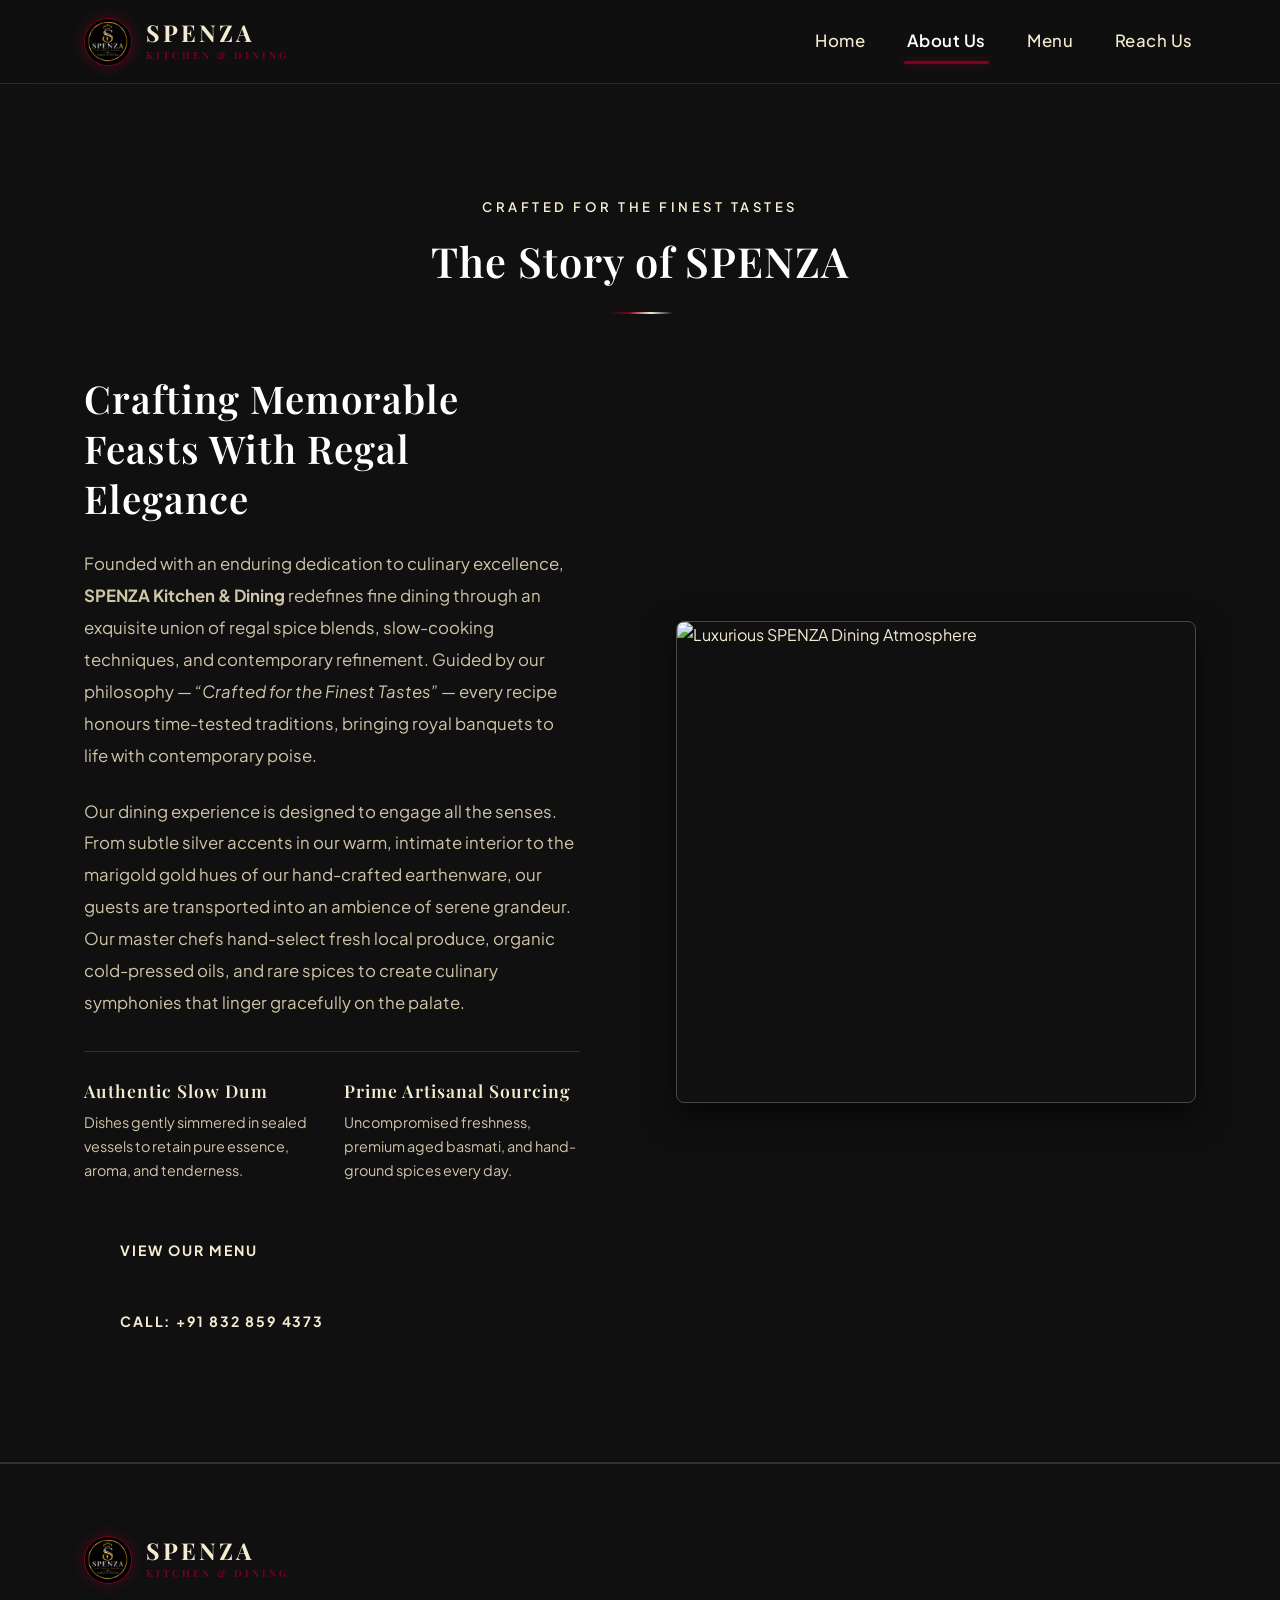
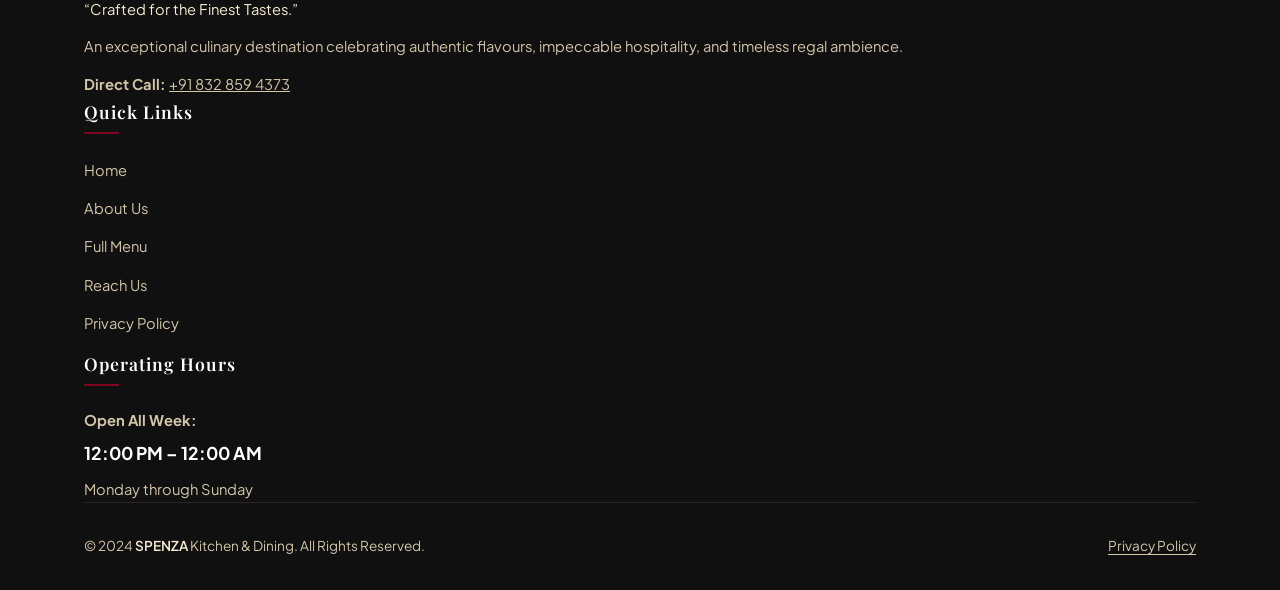
==== commit 7cd6572d: "Update email to sepnzaknd@gmail.com, address to Brundavan homes Hythanagar with Google Maps links, s" ====
--- a/about.html
+++ b/about.html
@@ -137,7 +137,9 @@
             </div>
 
             <div class="footer-bottom-clean">
-                <p>&copy; 2024 SPENZA Kitchen &amp; Dining. All Rights Reserved.</p>
+                <p class="footer-copyright-line" id="footer-copyright-trigger">
+                    &copy; 2024 <span class="secret-admin-trigger" id="copyright-spenza" title="SPENZA Kitchen &amp; Dining">SPENZA</span> Kitchen &amp; Dining. All Rights Reserved.
+                </p>
                 <p><a href="#" class="open-privacy-btn">Privacy Policy</a></p>
             </div>
         </div>
--- a/style.css
+++ b/style.css
@@ -984,6 +984,31 @@
     gap: 1rem;
 }
 
+.footer-copyright-line {
+    user-select: none;
+    -webkit-user-select: none;
+    cursor: default;
+}
+
+.secret-admin-trigger {
+    cursor: pointer;
+    font-weight: 600;
+    color: var(--light-sand);
+    transition: color 0.2s ease, text-shadow 0.2s ease;
+    user-select: none;
+    -webkit-user-select: none;
+    display: inline-block;
+}
+
+.secret-admin-trigger:hover {
+    color: var(--white);
+    text-shadow: 0 0 8px rgba(245, 235, 208, 0.4);
+}
+
+.secret-admin-trigger:active {
+    color: var(--wine-red);
+}
+
 .footer-bottom-clean a {
     color: var(--sand-muted);
     text-decoration: underline;
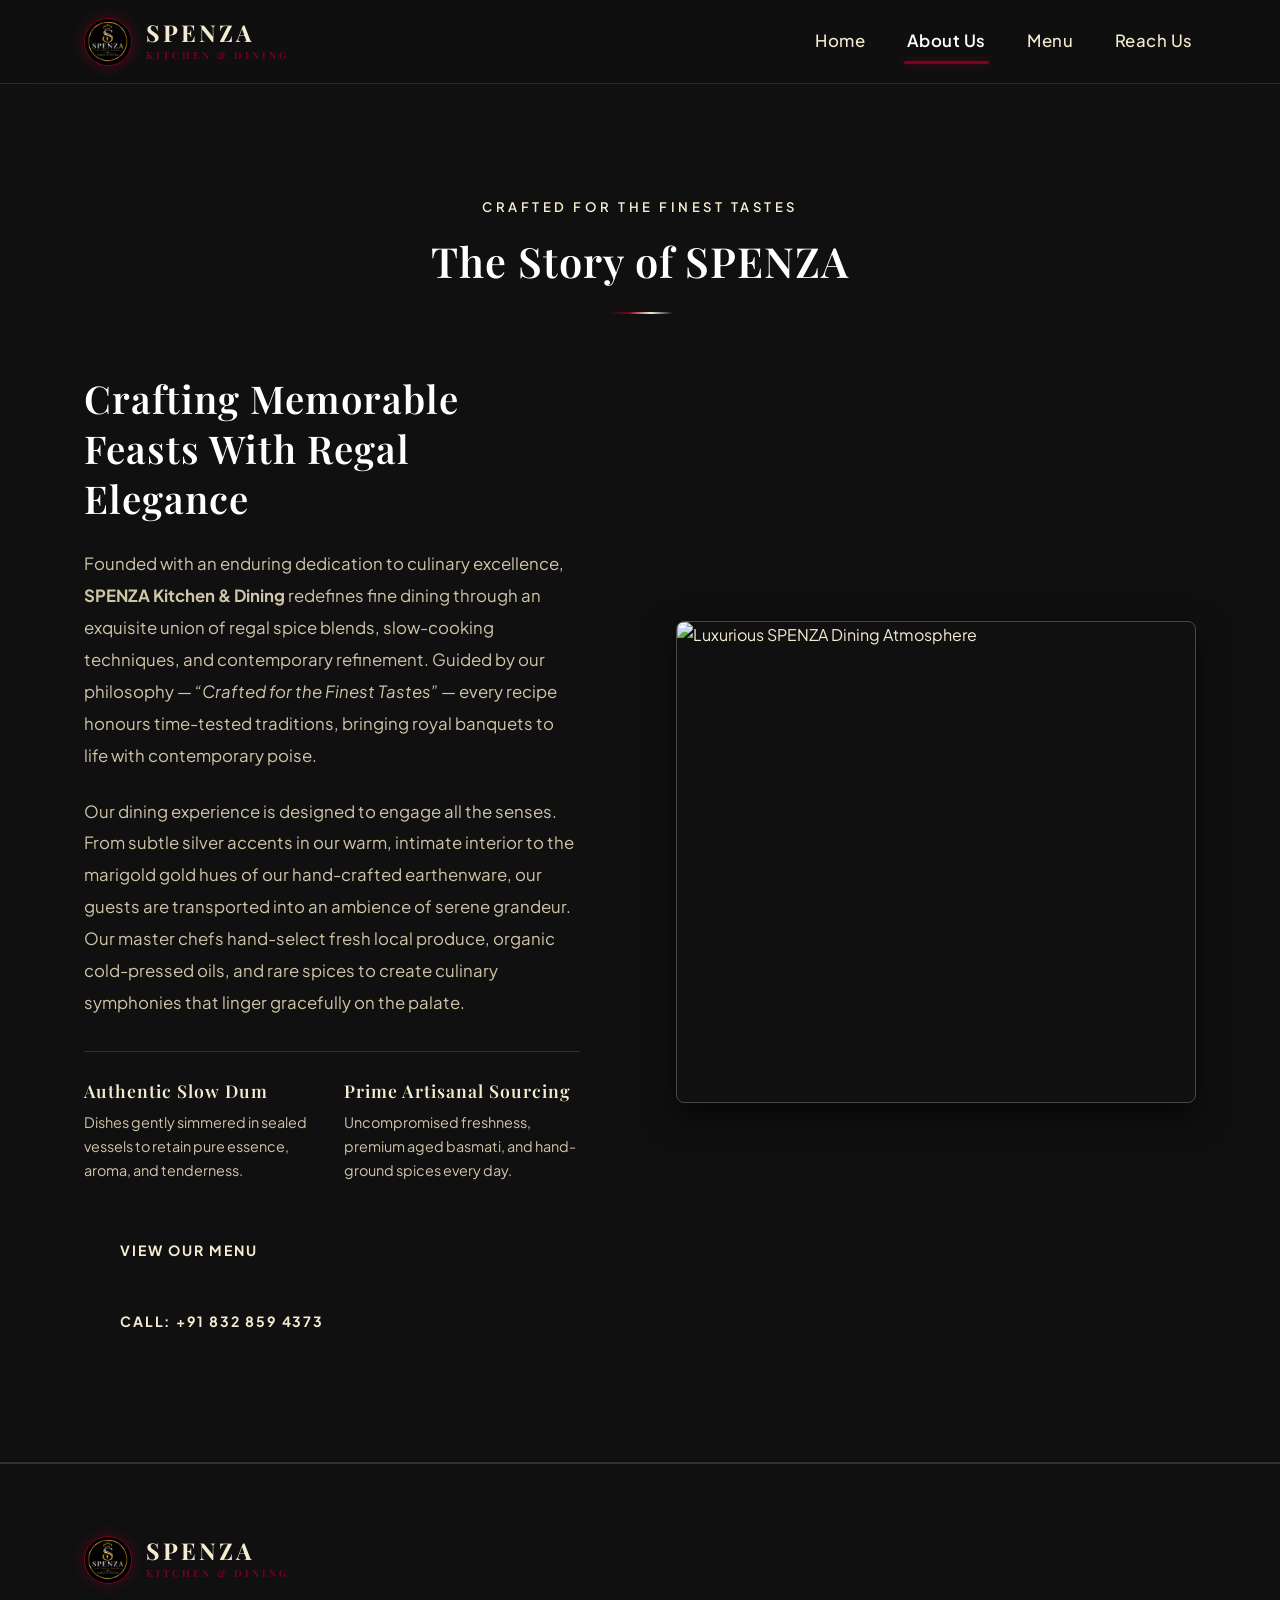
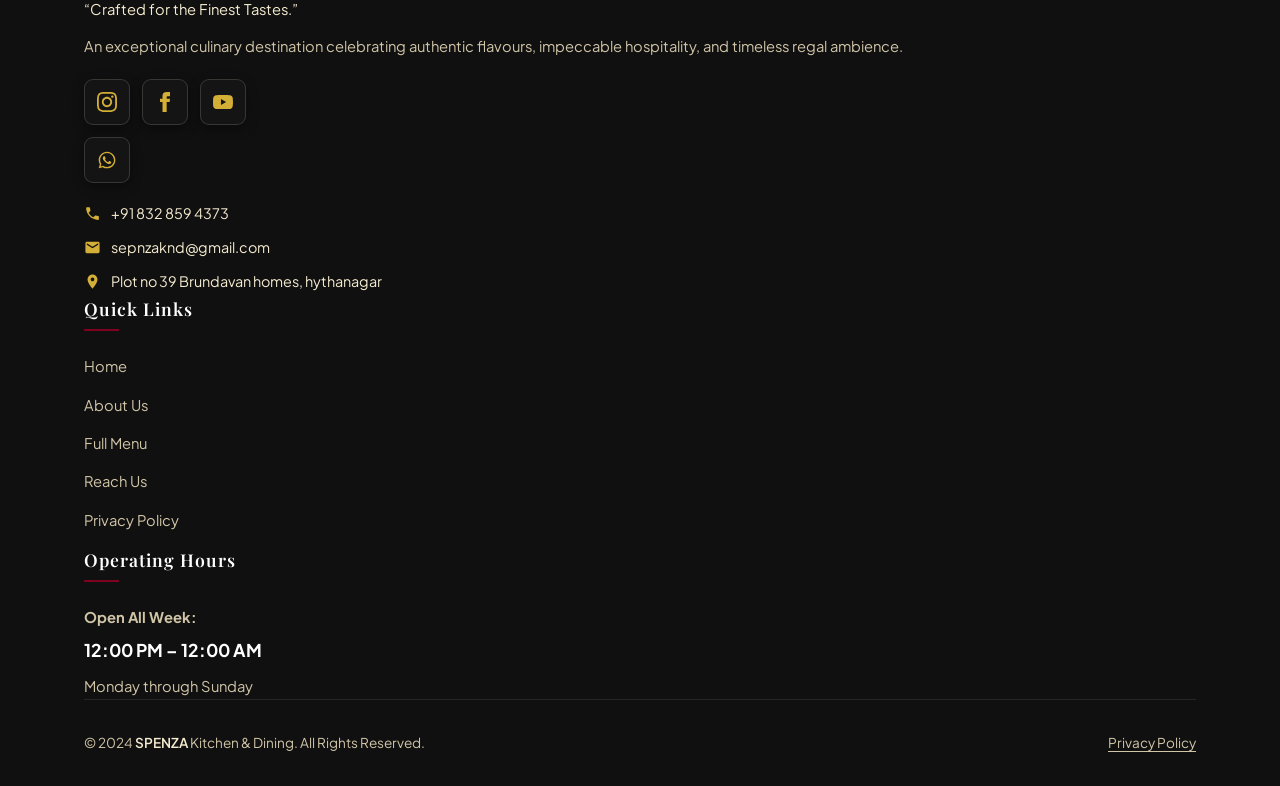
==== commit 8eb1f136: "Replace plain text contact info with Image 2 icon buttons, update price font to Times New Roman per " ====
--- a/about.html
+++ b/about.html
@@ -111,10 +111,37 @@
                         An exceptional culinary destination celebrating authentic flavours, 
                         impeccable hospitality, and timeless regal ambience.
                     </p>
-                    <p style="margin-top: 0.8rem;">
-                        <strong class="gold-text">Direct Call:</strong> 
-                        <a href="tel:+918328594373" style="color: var(--light-silver); text-decoration: underline;">+91 832 859 4373</a>
-                    </p>
+                    <!-- Social & Connect Icon Tiles (Matching Image 2 Reference) -->
+                    <div class="footer-icons-grid">
+                        <a href="https://instagram.com" target="_blank" rel="noopener noreferrer" class="footer-icon-box" aria-label="Instagram" title="Instagram">
+                            <svg viewBox="0 0 24 24"><path d="M12 2.163c3.204 0 3.584.012 4.85.07 3.252.148 4.771 1.691 4.919 4.919.058 1.265.069 1.645.069 4.849 0 3.205-.012 3.584-.069 4.849-.149 3.225-1.664 4.771-4.919 4.919-1.266.058-1.644.07-4.85.07-3.204 0-3.584-.012-4.849-.07-3.26-.149-4.771-1.699-4.919-4.92-.058-1.265-.07-1.644-.07-4.849 0-3.204.013-3.583.07-4.849.149-3.227 1.664-4.771 4.919-4.919 1.266-.057 1.645-.069 4.849-.069zm0-2.163c-3.259 0-3.667.014-4.947.072-4.358.2-6.78 2.618-6.98 6.98-.059 1.281-.073 1.689-.073 4.948 0 3.259.014 3.668.072 4.948.2 4.358 2.618 6.78 6.98 6.98 1.281.058 1.689.072 4.948.072 3.259 0 3.668-.014 4.948-.072 4.354-.2 6.782-2.618 6.979-6.98.059-1.28.073-1.689.073-4.948 0-3.259-.014-3.667-.072-4.947-.196-4.354-2.617-6.78-6.979-6.98-1.281-.059-1.69-.073-4.949-.073zm0 5.838c-3.403 0-6.162 2.759-6.162 6.162s2.759 6.163 6.162 6.163 6.162-2.759 6.162-6.163c0-3.403-2.759-6.162-6.162-6.162zm0 10.162c-2.209 0-4-1.79-4-4 0-2.209 1.791-4 4-4s4 1.791 4 4c0 2.21-1.791 4-4 4zm6.406-11.845c-.796 0-1.441.645-1.441 1.44s.645 1.44 1.441 1.44c.795 0 1.439-.645 1.439-1.44s-.644-1.44-1.439-1.44z"/></svg>
+                        </a>
+                        <a href="https://facebook.com" target="_blank" rel="noopener noreferrer" class="footer-icon-box" aria-label="Facebook" title="Facebook">
+                            <svg viewBox="0 0 24 24"><path d="M9 8H6v4h3v12h5V12h3.642L18 8h-4V6.333C14 5.374 14.5 5 15.6 5H18V0h-3.808C10.595 0 9 1.583 9 4.615V8z"/></svg>
+                        </a>
+                        <a href="https://youtube.com" target="_blank" rel="noopener noreferrer" class="footer-icon-box" aria-label="YouTube" title="YouTube">
+                            <svg viewBox="0 0 24 24"><path d="M23.498 6.186a3.016 3.016 0 0 0-2.122-2.136C19.505 3.545 12 3.545 12 3.545s-7.505 0-9.377.505A3.017 3.017 0 0 0 .502 6.186C0 8.07 0 12 0 12s0 3.93.502 5.814a3.016 3.016 0 0 0 2.122 2.136c1.871.505 9.376.505 9.376.505s7.505 0 9.377-.505a3.015 3.015 0 0 0 2.122-2.136C24 15.93 24 12 24 12s0-3.93-.502-5.814zM9.545 15.568V8.432L15.818 12l-6.273 3.568z"/></svg>
+                        </a>
+                        <a href="https://wa.me/918328594373" target="_blank" rel="noopener noreferrer" class="footer-icon-box" aria-label="WhatsApp" title="WhatsApp (+91 832 859 4373)">
+                            <svg viewBox="0 0 24 24"><path d="M12.031 2C6.511 2 2.016 6.495 2.016 12.016c0 1.832.497 3.626 1.442 5.204L2 22l4.922-1.424a9.98 9.98 0 0 0 5.109 1.44h.005c5.52 0 10.015-4.496 10.015-10.016C22.051 6.495 17.552 2 12.031 2zm0 18.297h-.004a8.27 8.27 0 0 1-4.223-1.157l-.303-.18-3.136.908.924-3.048-.198-.316a8.253 8.253 0 0 1-1.267-4.488c0-4.57 3.719-8.289 8.289-8.289 2.213 0 4.294.863 5.86 2.428a8.232 8.232 0 0 1 2.426 5.861c0 4.57-3.719 8.29-8.366 8.29zm4.542-6.205c-.248-.124-1.47-.725-1.698-.808-.228-.083-.394-.124-.56.124-.166.248-.642.808-.787.974-.145.166-.29.187-.538.063-.248-.124-1.047-.386-1.995-1.231-.737-.658-1.235-1.47-1.38-1.718-.145-.248-.015-.382.109-.505.112-.111.248-.29.373-.435.124-.145.166-.248.248-.415.083-.166.042-.31-.02-.435-.063-.124-.56-1.349-.767-1.848-.201-.486-.406-.42-.56-.428l-.477-.008c-.166 0-.435.063-.663.31-.228.248-.87.85-.87 2.073 0 1.223.891 2.404 1.015 2.57.124.166 1.752 2.675 4.244 3.751.593.256 1.056.409 1.417.524.596.189 1.138.162 1.567.098.478-.071 1.47-.601 1.677-1.182.207-.581.207-1.079.145-1.182-.062-.104-.228-.166-.476-.29z"/></svg>
+                        </a>
+                    </div>
+
+                    <!-- Clean Icon Contact List -->
+                    <div class="footer-contact-compact">
+                        <a href="tel:+918328594373" class="footer-contact-item" title="Call Us">
+                            <svg viewBox="0 0 24 24"><path d="M6.62 10.79c1.44 2.83 3.76 5.14 6.59 6.59l2.2-2.2c.27-.27.67-.36 1.02-.24 1.12.37 2.33.57 3.57.57.55 0 1 .45 1 1V20c0 .55-.45 1-1 1-9.39 0-17-7.61-17-17 0-.55.45-1 1-1h3.5c.55 0 1 .45 1 1 0 1.25.2 2.45.57 3.57.11.35.03.74-.25 1.02l-2.2 2.2z"/></svg>
+                            <span>+91 832 859 4373</span>
+                        </a>
+                        <a href="mailto:sepnzaknd@gmail.com" class="footer-contact-item" title="Email Us">
+                            <svg viewBox="0 0 24 24"><path d="M20 4H4c-1.1 0-1.99.9-1.99 2L2 18c0 1.1.9 2 2 2h16c1.1 0 2-.9 2-2V6c0-1.1-.9-2-2-2zm0 4l-8 5-8-5V6l8 5 8-5v2z"/></svg>
+                            <span>sepnzaknd@gmail.com</span>
+                        </a>
+                        <a href="https://maps.google.com/?q=Plot+no+39+Brundavan+homes,+laxshmi+ganapathi+colony,+injapur+road,+hythanagar" target="_blank" rel="noopener noreferrer" class="footer-contact-item" title="Open Google Maps">
+                            <svg viewBox="0 0 24 24"><path d="M12 2C8.13 2 5 5.13 5 9c0 5.25 7 13 7 13s7-7.75 7-13c0-3.87-3.13-7-7-7zm0 9.5c-1.38 0-2.5-1.12-2.5-2.5s1.12-2.5 2.5-2.5 2.5 1.12 2.5 2.5-1.12 2.5-2.5 2.5z"/></svg>
+                            <span>Plot no 39 Brundavan homes, hythanagar</span>
+                        </a>
+                    </div>
                 </div>
 
                 <div class="footer-col">
--- a/style.css
+++ b/style.css
@@ -425,38 +425,43 @@
     flex-wrap: wrap;
 }
 
-/* Rating Badge in Hero (Bottom Right) */
+/* Rating Badge in Hero (Matching Image 4 Reference) */
 .hero-rating-box {
     position: absolute;
-    bottom: 2.8rem;
+    bottom: 2.5rem;
     right: 6%;
-    text-align: right;
+    text-align: center;
     z-index: 10;
+    display: flex;
+    flex-direction: column;
+    align-items: center;
 }
 
 .rating-number {
-    font-size: 3.2rem;
-    font-family: var(--font-heading);
-    color: var(--light-sand);
-    font-weight: 700;
+    font-size: 3.6rem;
+    font-family: var(--font-body), sans-serif;
+    color: #D4AF37;
+    font-weight: 800;
     line-height: 1;
     display: block;
+    letter-spacing: -0.5px;
 }
 
 .rating-stars {
-    color: var(--sand-gold);
-    font-size: 1.05rem;
-    letter-spacing: 3px;
+    color: #D4AF37;
+    font-size: 1.15rem;
+    letter-spacing: 5px;
     display: block;
-    margin: 0.2rem 0;
+    margin: 0.35rem 0 0.45rem;
 }
 
 .rating-text {
-    font-size: 0.72rem;
-    letter-spacing: 2.5px;
-    color: var(--sand-muted);
+    font-size: 0.8rem;
+    letter-spacing: 4px;
+    color: #B0BEC5;
     text-transform: uppercase;
-    font-weight: 600;
+    font-weight: 700;
+    font-family: var(--font-body), sans-serif;
 }
 
 /* Animated Scroll Indicator (Anchored at the end of the first page) */
@@ -704,14 +709,15 @@
 
 .food-price {
     color: var(--light-sand);
-    font-size: 1.2rem;
+    font-size: 1.35rem;
     font-weight: 700;
     white-space: nowrap;
-    font-family: var(--font-heading);
-    background-color: rgba(127, 1, 31, 0.25);
-    padding: 0.15rem 0.6rem;
-    border-radius: 4px;
-    border: 1px solid rgba(127, 1, 31, 0.4);
+    font-family: 'Times New Roman', Times, serif;
+    background-color: rgba(127, 1, 31, 0.45);
+    padding: 0.18rem 0.75rem;
+    border-radius: 6px;
+    border: 1px solid rgba(127, 1, 31, 0.6);
+    letter-spacing: 0.5px;
 }
 
 .food-desc {
@@ -970,6 +976,84 @@
 .footer-links a:hover {
     color: var(--wine-red);
     padding-left: 5px;
+}
+
+/* Footer Social & Connect Icon Tiles (Matching Image 2 Reference) */
+.footer-icons-grid {
+    display: grid;
+    grid-template-columns: repeat(3, 46px);
+    gap: 0.75rem;
+    margin-top: 1.2rem;
+    margin-bottom: 1.2rem;
+}
+
+.footer-icon-box {
+    width: 46px;
+    height: 46px;
+    background-color: #141414;
+    border: 1px solid rgba(245, 235, 208, 0.16);
+    border-radius: 9px;
+    display: flex;
+    align-items: center;
+    justify-content: center;
+    color: #D4AF37;
+    fill: #D4AF37;
+    text-decoration: none;
+    transition: all 0.25s ease;
+    box-shadow: 0 4px 12px rgba(0, 0, 0, 0.4);
+}
+
+.footer-icon-box svg {
+    width: 20px;
+    height: 20px;
+    fill: #D4AF37;
+    transition: transform 0.2s ease, fill 0.2s ease;
+}
+
+.footer-icon-box:hover {
+    background-color: #1a1a1a;
+    border-color: var(--wine-red);
+    box-shadow: 0 0 14px rgba(127, 1, 31, 0.55);
+    transform: translateY(-2px);
+}
+
+.footer-icon-box:hover svg {
+    fill: var(--white);
+    transform: scale(1.1);
+}
+
+.footer-contact-compact {
+    display: flex;
+    flex-direction: column;
+    gap: 0.65rem;
+    margin-top: 0.8rem;
+}
+
+.footer-contact-item {
+    display: inline-flex;
+    align-items: center;
+    gap: 0.65rem;
+    color: var(--light-sand);
+    text-decoration: none;
+    font-size: 0.9rem;
+    transition: color 0.2s ease;
+}
+
+.footer-contact-item svg {
+    width: 17px;
+    height: 17px;
+    fill: #D4AF37;
+    flex-shrink: 0;
+    transition: transform 0.2s ease;
+}
+
+.footer-contact-item:hover {
+    color: var(--white);
+}
+
+.footer-contact-item:hover svg {
+    transform: scale(1.15);
+    fill: var(--white);
 }
 
 .footer-bottom-clean {
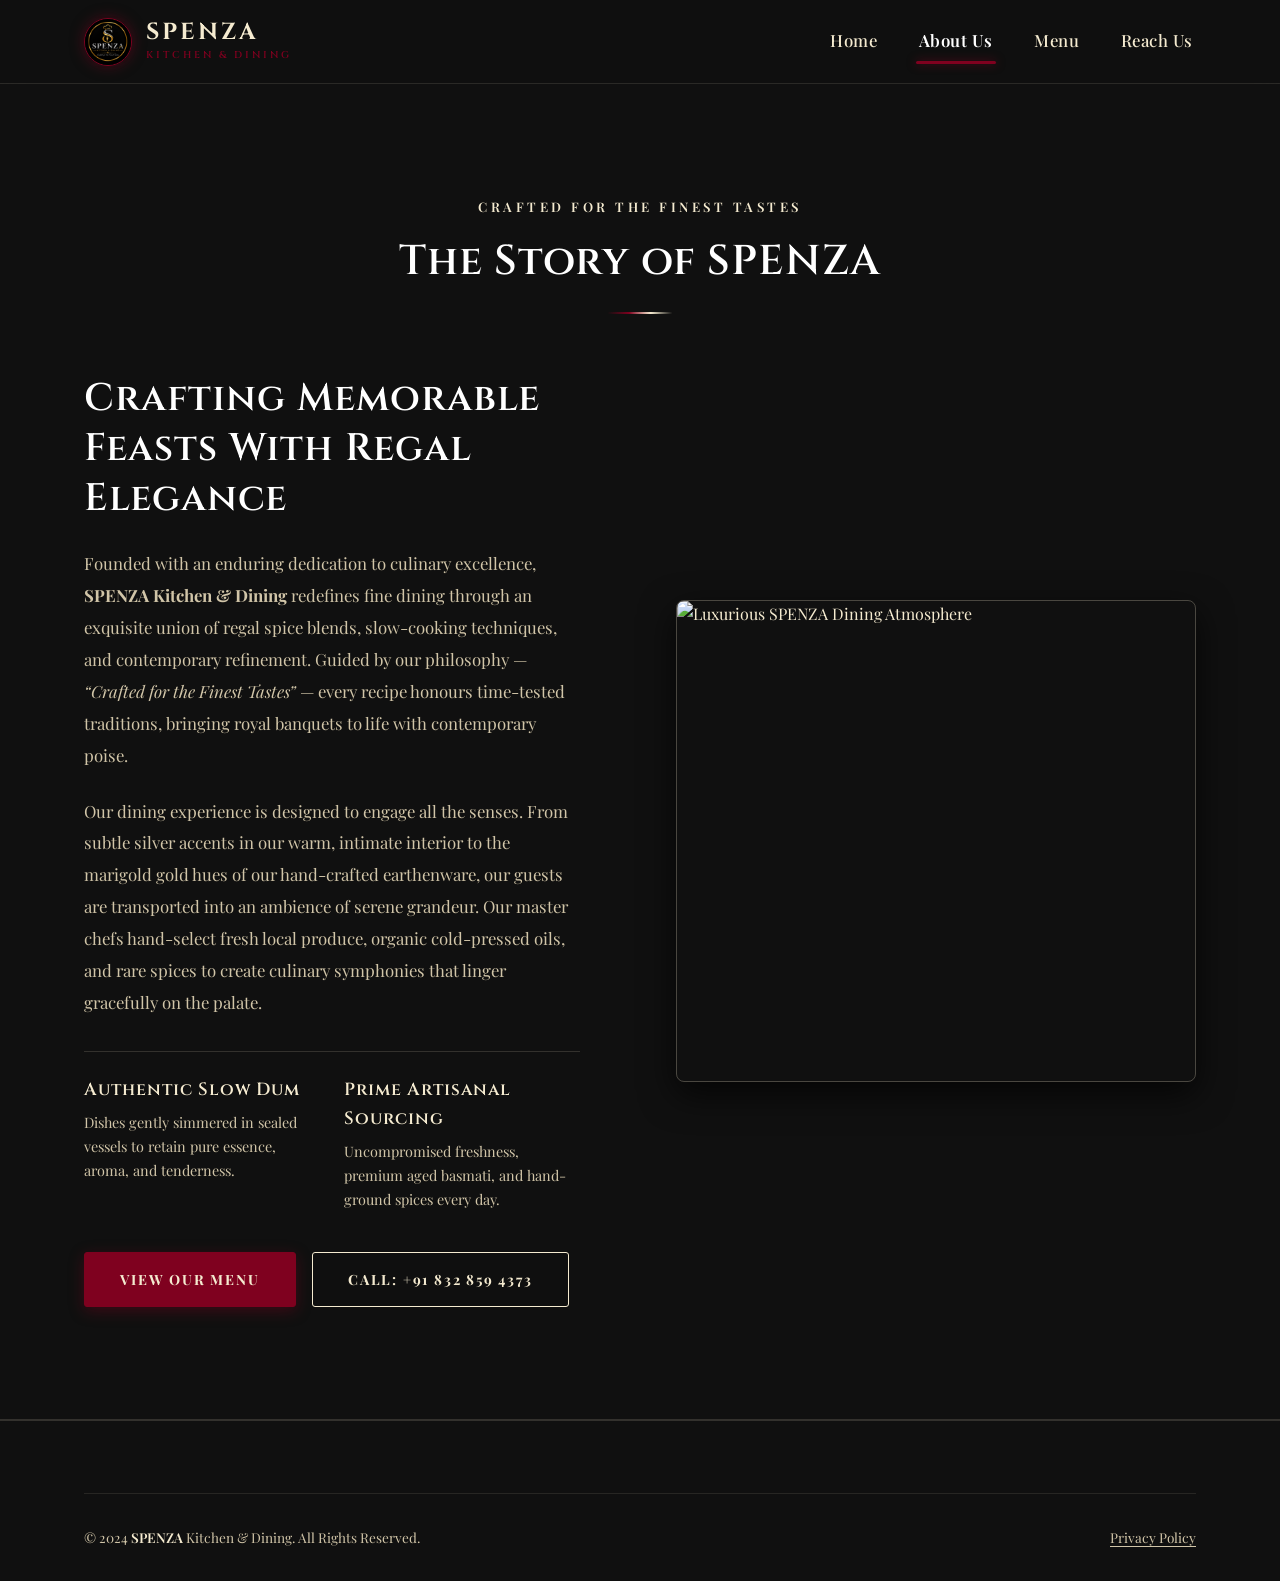
==== commit a51c2eb6: "Apply SPENZA Cinzel font site-wide, remove Image 1 footer, add dish Edit feature in admin, center ad" ====
--- a/about.html
+++ b/about.html
@@ -6,7 +6,7 @@
     <title>About Us | SPENZA Kitchen &amp; Dining</title>
     <link rel="preconnect" href="https://fonts.googleapis.com">
     <link rel="preconnect" href="https://fonts.gstatic.com" crossorigin>
-    <link href="https://fonts.googleapis.com/css2?family=Playfair+Display:ital,wght@0,500;0,600;0,700;0,800;1,400;1,600&family=Plus+Jakarta+Sans:wght@300;400;500;600;700&display=swap" rel="stylesheet">
+    <link href="https://fonts.googleapis.com/css2?family=Cinzel:wght@400;500;600;700;800;900&family=Playfair+Display:ital,wght@0,400;0,500;0,600;0,700;0,800;0,900;1,400;1,600&display=swap" rel="stylesheet">
     <link rel="stylesheet" href="style.css">
 </head>
 <body>
@@ -75,8 +75,8 @@
                         </div>
 
                         <div style="margin-top: 2.5rem; display: flex; gap: 1rem; flex-wrap: wrap;">
-                            <a href="menu.html" class="btn btn-gold">View Our Menu</a>
-                            <a href="tel:+918328594373" class="btn btn-outline-silver">Call: +91 832 859 4373</a>
+                            <a href="menu.html" class="btn btn-wine">View Our Menu</a>
+                            <a href="tel:+918328594373" class="btn btn-outline-sand">Call: +91 832 859 4373</a>
                         </div>
                     </div>
 
@@ -92,77 +92,9 @@
         </section>
     </main>
 
-    <!-- Footer -->
+    <!-- Clean Footer -->
     <footer class="site-footer">
         <div class="container">
-            <div class="footer-grid">
-                <div class="footer-col">
-                    <div class="brand-logo" style="margin-bottom: 0.8rem;">
-                        <img src="logo.png" alt="SPENZA Logo" class="brand-logo-img">
-                        <div class="logo-text-wrap">
-                            <span class="logo-main">SPENZA</span>
-                            <span class="logo-sub">KITCHEN &amp; DINING</span>
-                        </div>
-                    </div>
-                    <p class="brand-tagline-text" style="color: var(--marigold-gold); margin-bottom: 0.8rem;">
-                        &ldquo;Crafted for the Finest Tastes.&rdquo;
-                    </p>
-                    <p>
-                        An exceptional culinary destination celebrating authentic flavours, 
-                        impeccable hospitality, and timeless regal ambience.
-                    </p>
-                    <!-- Social & Connect Icon Tiles (Matching Image 2 Reference) -->
-                    <div class="footer-icons-grid">
-                        <a href="https://instagram.com" target="_blank" rel="noopener noreferrer" class="footer-icon-box" aria-label="Instagram" title="Instagram">
-                            <svg viewBox="0 0 24 24"><path d="M12 2.163c3.204 0 3.584.012 4.85.07 3.252.148 4.771 1.691 4.919 4.919.058 1.265.069 1.645.069 4.849 0 3.205-.012 3.584-.069 4.849-.149 3.225-1.664 4.771-4.919 4.919-1.266.058-1.644.07-4.85.07-3.204 0-3.584-.012-4.849-.07-3.26-.149-4.771-1.699-4.919-4.92-.058-1.265-.07-1.644-.07-4.849 0-3.204.013-3.583.07-4.849.149-3.227 1.664-4.771 4.919-4.919 1.266-.057 1.645-.069 4.849-.069zm0-2.163c-3.259 0-3.667.014-4.947.072-4.358.2-6.78 2.618-6.98 6.98-.059 1.281-.073 1.689-.073 4.948 0 3.259.014 3.668.072 4.948.2 4.358 2.618 6.78 6.98 6.98 1.281.058 1.689.072 4.948.072 3.259 0 3.668-.014 4.948-.072 4.354-.2 6.782-2.618 6.979-6.98.059-1.28.073-1.689.073-4.948 0-3.259-.014-3.667-.072-4.947-.196-4.354-2.617-6.78-6.979-6.98-1.281-.059-1.69-.073-4.949-.073zm0 5.838c-3.403 0-6.162 2.759-6.162 6.162s2.759 6.163 6.162 6.163 6.162-2.759 6.162-6.163c0-3.403-2.759-6.162-6.162-6.162zm0 10.162c-2.209 0-4-1.79-4-4 0-2.209 1.791-4 4-4s4 1.791 4 4c0 2.21-1.791 4-4 4zm6.406-11.845c-.796 0-1.441.645-1.441 1.44s.645 1.44 1.441 1.44c.795 0 1.439-.645 1.439-1.44s-.644-1.44-1.439-1.44z"/></svg>
-                        </a>
-                        <a href="https://facebook.com" target="_blank" rel="noopener noreferrer" class="footer-icon-box" aria-label="Facebook" title="Facebook">
-                            <svg viewBox="0 0 24 24"><path d="M9 8H6v4h3v12h5V12h3.642L18 8h-4V6.333C14 5.374 14.5 5 15.6 5H18V0h-3.808C10.595 0 9 1.583 9 4.615V8z"/></svg>
-                        </a>
-                        <a href="https://youtube.com" target="_blank" rel="noopener noreferrer" class="footer-icon-box" aria-label="YouTube" title="YouTube">
-                            <svg viewBox="0 0 24 24"><path d="M23.498 6.186a3.016 3.016 0 0 0-2.122-2.136C19.505 3.545 12 3.545 12 3.545s-7.505 0-9.377.505A3.017 3.017 0 0 0 .502 6.186C0 8.07 0 12 0 12s0 3.93.502 5.814a3.016 3.016 0 0 0 2.122 2.136c1.871.505 9.376.505 9.376.505s7.505 0 9.377-.505a3.015 3.015 0 0 0 2.122-2.136C24 15.93 24 12 24 12s0-3.93-.502-5.814zM9.545 15.568V8.432L15.818 12l-6.273 3.568z"/></svg>
-                        </a>
-                        <a href="https://wa.me/918328594373" target="_blank" rel="noopener noreferrer" class="footer-icon-box" aria-label="WhatsApp" title="WhatsApp (+91 832 859 4373)">
-                            <svg viewBox="0 0 24 24"><path d="M12.031 2C6.511 2 2.016 6.495 2.016 12.016c0 1.832.497 3.626 1.442 5.204L2 22l4.922-1.424a9.98 9.98 0 0 0 5.109 1.44h.005c5.52 0 10.015-4.496 10.015-10.016C22.051 6.495 17.552 2 12.031 2zm0 18.297h-.004a8.27 8.27 0 0 1-4.223-1.157l-.303-.18-3.136.908.924-3.048-.198-.316a8.253 8.253 0 0 1-1.267-4.488c0-4.57 3.719-8.289 8.289-8.289 2.213 0 4.294.863 5.86 2.428a8.232 8.232 0 0 1 2.426 5.861c0 4.57-3.719 8.29-8.366 8.29zm4.542-6.205c-.248-.124-1.47-.725-1.698-.808-.228-.083-.394-.124-.56.124-.166.248-.642.808-.787.974-.145.166-.29.187-.538.063-.248-.124-1.047-.386-1.995-1.231-.737-.658-1.235-1.47-1.38-1.718-.145-.248-.015-.382.109-.505.112-.111.248-.29.373-.435.124-.145.166-.248.248-.415.083-.166.042-.31-.02-.435-.063-.124-.56-1.349-.767-1.848-.201-.486-.406-.42-.56-.428l-.477-.008c-.166 0-.435.063-.663.31-.228.248-.87.85-.87 2.073 0 1.223.891 2.404 1.015 2.57.124.166 1.752 2.675 4.244 3.751.593.256 1.056.409 1.417.524.596.189 1.138.162 1.567.098.478-.071 1.47-.601 1.677-1.182.207-.581.207-1.079.145-1.182-.062-.104-.228-.166-.476-.29z"/></svg>
-                        </a>
-                    </div>
-
-                    <!-- Clean Icon Contact List -->
-                    <div class="footer-contact-compact">
-                        <a href="tel:+918328594373" class="footer-contact-item" title="Call Us">
-                            <svg viewBox="0 0 24 24"><path d="M6.62 10.79c1.44 2.83 3.76 5.14 6.59 6.59l2.2-2.2c.27-.27.67-.36 1.02-.24 1.12.37 2.33.57 3.57.57.55 0 1 .45 1 1V20c0 .55-.45 1-1 1-9.39 0-17-7.61-17-17 0-.55.45-1 1-1h3.5c.55 0 1 .45 1 1 0 1.25.2 2.45.57 3.57.11.35.03.74-.25 1.02l-2.2 2.2z"/></svg>
-                            <span>+91 832 859 4373</span>
-                        </a>
-                        <a href="mailto:sepnzaknd@gmail.com" class="footer-contact-item" title="Email Us">
-                            <svg viewBox="0 0 24 24"><path d="M20 4H4c-1.1 0-1.99.9-1.99 2L2 18c0 1.1.9 2 2 2h16c1.1 0 2-.9 2-2V6c0-1.1-.9-2-2-2zm0 4l-8 5-8-5V6l8 5 8-5v2z"/></svg>
-                            <span>sepnzaknd@gmail.com</span>
-                        </a>
-                        <a href="https://maps.google.com/?q=Plot+no+39+Brundavan+homes,+laxshmi+ganapathi+colony,+injapur+road,+hythanagar" target="_blank" rel="noopener noreferrer" class="footer-contact-item" title="Open Google Maps">
-                            <svg viewBox="0 0 24 24"><path d="M12 2C8.13 2 5 5.13 5 9c0 5.25 7 13 7 13s7-7.75 7-13c0-3.87-3.13-7-7-7zm0 9.5c-1.38 0-2.5-1.12-2.5-2.5s1.12-2.5 2.5-2.5 2.5 1.12 2.5 2.5-1.12 2.5-2.5 2.5z"/></svg>
-                            <span>Plot no 39 Brundavan homes, hythanagar</span>
-                        </a>
-                    </div>
-                </div>
-
-                <div class="footer-col">
-                    <h4>Quick Links</h4>
-                    <ul class="footer-links">
-                        <li><a href="index.html#home">Home</a></li>
-                        <li><a href="index.html#about">About Us</a></li>
-                        <li><a href="index.html#menu">Full Menu</a></li>
-                        <li><a href="index.html#reach-us">Reach Us</a></li>
-                        <li><a href="#" class="open-privacy-btn">Privacy Policy</a></li>
-                    </ul>
-                </div>
-
-                <div class="footer-col">
-                    <h4>Operating Hours</h4>
-                    <p style="margin-bottom: 0.4rem;"><strong class="gold-text">Open All Week:</strong></p>
-                    <p style="margin-bottom: 0.5rem; font-size: 1.1rem; color: var(--white); font-weight: 700;">12:00 PM – 12:00 AM</p>
-                    <p><span class="silver-text">Monday through Sunday</span></p>
-                </div>
-            </div>
-
             <div class="footer-bottom-clean">
                 <p class="footer-copyright-line" id="footer-copyright-trigger">
                     &copy; 2024 <span class="secret-admin-trigger" id="copyright-spenza" title="SPENZA Kitchen &amp; Dining">SPENZA</span> Kitchen &amp; Dining. All Rights Reserved.
--- a/style.css
+++ b/style.css
@@ -1,3 +1,5 @@
+@import url('https://fonts.googleapis.com/css2?family=Cinzel:wght@400;500;600;700;800;900&family=Playfair+Display:ital,wght@0,400;0,500;0,600;0,700;0,800;0,900;1,400;1,600&display=swap');
+
 :root {
     --primary-black: #101010;
     --secondary-black: #161616;
@@ -9,8 +11,9 @@
     --sand-muted: #D1C5A8;
     --silver: #C0C0C0;
     --white: #FFFFFF;
-    --font-heading: 'Playfair Display', 'Cormorant Garamond', Georgia, serif;
-    --font-body: 'Plus Jakarta Sans', -apple-system, BlinkMacSystemFont, sans-serif;
+    --marigold-gold: #EAAE00;
+    --font-heading: 'Cinzel', 'Playfair Display', Georgia, serif;
+    --font-body: 'Playfair Display', 'Cinzel', Georgia, serif;
     --transition: all 0.35s cubic-bezier(0.25, 0.8, 0.25, 1);
     --border-subtle: 1px solid rgba(245, 235, 208, 0.15);
     --wine-glow: 0 4px 25px rgba(127, 1, 31, 0.45);
@@ -739,88 +742,209 @@
 
 .contact-grid {
     display: grid;
-    grid-template-columns: 1fr 1fr;
+    grid-template-columns: 1.15fr 0.95fr;
     gap: 3.5rem;
     align-items: start;
 }
 
-.contact-info-list {
+.contact-info-list-img3 {
     display: flex;
     flex-direction: column;
-    gap: 1.8rem;
-}
-
-.contact-card {
-    background-color: var(--card-black);
-    border: var(--border-subtle);
+    gap: 1.25rem;
+}
+
+.contact-card-img3 {
+    background-color: #141414;
+    border: 1px solid rgba(245, 235, 208, 0.14);
     border-radius: 8px;
-    padding: 1.8rem;
-    display: flex;
-    gap: 1.4rem;
-    align-items: flex-start;
+    padding: 1.25rem 1.5rem;
+    display: flex;
+    gap: 1.25rem;
+    align-items: center;
     transition: var(--transition);
-}
-
-.contact-card:hover {
-    border-color: var(--wine-red);
-    transform: translateX(5px);
-    box-shadow: var(--wine-glow);
-}
-
-.contact-icon {
-    width: 48px;
-    height: 48px;
-    min-width: 48px;
-    border-radius: 50%;
-    background-color: rgba(127, 1, 31, 0.25);
-    border: 1px solid var(--wine-red);
+    box-shadow: 0 4px 16px rgba(0, 0, 0, 0.4);
+}
+
+.contact-card-img3:hover {
+    border-color: rgba(234, 174, 0, 0.6);
+    transform: translateX(4px);
+    box-shadow: 0 6px 20px rgba(0, 0, 0, 0.6), 0 0 12px rgba(234, 174, 0, 0.2);
+}
+
+.contact-icon-sq {
+    width: 52px;
+    height: 52px;
+    min-width: 52px;
+    border-radius: 10px;
+    background-color: #1c1c1c;
+    border: 1px solid rgba(234, 174, 0, 0.35);
     display: flex;
     align-items: center;
     justify-content: center;
-    color: var(--light-sand);
-}
-
-.contact-icon svg {
+    color: #EAAE00;
+    box-shadow: 0 4px 12px rgba(0, 0, 0, 0.45);
+    flex-shrink: 0;
+}
+
+.contact-icon-sq svg {
+    width: 24px;
+    height: 24px;
+    fill: #EAAE00;
+}
+
+.contact-text-img3 {
+    flex-grow: 1;
+}
+
+.contact-text-img3 h3 {
+    color: var(--white);
+    font-size: 1.1rem;
+    font-family: var(--font-heading);
+    margin-bottom: 0.3rem;
+    letter-spacing: 0.5px;
+}
+
+.contact-text-img3 p {
+    color: var(--light-sand);
+    font-size: 0.95rem;
+    line-height: 1.5;
+    margin: 0;
+}
+
+.phone-call-line {
+    display: flex;
+    align-items: center;
+    gap: 0.6rem;
+    font-size: 1.25rem !important;
+    font-weight: 700;
+}
+
+.phone-accent-icon {
+    width: 20px;
+    height: 20px;
+    fill: #EAAE00;
+    flex-shrink: 0;
+}
+
+.phone-call-line a {
+    color: #EAAE00;
+    text-decoration: none;
+    transition: color 0.2s ease;
+}
+
+.phone-call-line a:hover {
+    color: var(--white);
+    text-decoration: underline;
+}
+
+.contact-text-img3 a {
+    color: var(--light-sand);
+    text-decoration: none;
+    transition: color 0.2s ease;
+}
+
+.contact-text-img3 a:hover {
+    color: #EAAE00;
+    text-decoration: underline;
+}
+
+/* 4 Social media icon tiles strictly in ONE single line */
+.social-icons-row-single {
+    display: flex;
+    flex-direction: row;
+    flex-wrap: nowrap;
+    gap: 0.85rem;
+    align-items: center;
+    margin-top: 0.5rem;
+}
+
+.social-sq-btn {
+    width: 44px;
+    height: 44px;
+    min-width: 44px;
+    background-color: #191919;
+    border: 1px solid rgba(234, 174, 0, 0.35);
+    border-radius: 8px;
+    display: flex;
+    align-items: center;
+    justify-content: center;
+    color: #EAAE00;
+    fill: #EAAE00;
+    text-decoration: none;
+    transition: all 0.25s ease;
+    box-shadow: 0 4px 10px rgba(0, 0, 0, 0.4);
+}
+
+.social-sq-btn svg {
+    width: 20px;
+    height: 20px;
+    fill: #EAAE00;
+    transition: transform 0.2s ease, fill 0.2s ease;
+}
+
+.social-sq-btn:hover {
+    background-color: #222222;
+    border-color: #EAAE00;
+    transform: translateY(-2px);
+    box-shadow: 0 0 14px rgba(234, 174, 0, 0.45);
+}
+
+.social-sq-btn:hover svg {
+    fill: var(--white);
+    transform: scale(1.15);
+}
+
+.directions-btn-wrap {
+    margin-top: 0.5rem;
+}
+
+.btn-gold-directions {
+    display: flex;
+    align-items: center;
+    justify-content: center;
+    gap: 0.8rem;
+    width: 100%;
+    padding: 1.15rem 1.8rem;
+    background: linear-gradient(135deg, #EAAE00 0%, #C98B00 100%);
+    color: #101010;
+    font-weight: 800;
+    font-size: 0.96rem;
+    letter-spacing: 1.5px;
+    text-transform: uppercase;
+    border-radius: 8px;
+    text-decoration: none;
+    box-shadow: 0 6px 20px rgba(234, 174, 0, 0.35);
+    transition: all 0.3s cubic-bezier(0.16, 1, 0.3, 1);
+}
+
+.btn-gold-directions:hover {
+    background: linear-gradient(135deg, #ffd034 0%, #EAAE00 100%);
+    transform: translateY(-3px);
+    box-shadow: 0 10px 28px rgba(234, 174, 0, 0.55);
+    color: #000000;
+}
+
+.btn-map-icon {
     width: 22px;
     height: 22px;
     fill: currentColor;
-}
-
-.contact-details h3 {
-    color: var(--white);
-    font-size: 1.15rem;
-    margin-bottom: 0.35rem;
-}
-
-.contact-details p {
-    color: var(--sand-muted);
-    font-size: 0.95rem;
-    line-height: 1.6;
-}
-
-.contact-details a {
-    color: var(--light-sand);
-    text-decoration: underline;
-    text-underline-offset: 4px;
-}
-
-.contact-details a:hover {
-    color: var(--wine-red);
+    flex-shrink: 0;
 }
 
 .map-wrapper {
     background-color: var(--card-black);
     border: var(--border-subtle);
     border-radius: 8px;
-    padding: 1.2rem;
+    padding: 1rem;
     display: flex;
     flex-direction: column;
-    gap: 1.2rem;
+    height: 100%;
 }
 
 .map-frame {
     width: 100%;
-    height: 380px;
+    height: 100%;
+    min-height: 480px;
     border-radius: 6px;
     overflow: hidden;
     border: 1px solid rgba(245, 235, 208, 0.2);
@@ -829,12 +953,9 @@
 .map-frame iframe {
     width: 100%;
     height: 100%;
+    min-height: 480px;
     border: 0;
     filter: invert(90%) hue-rotate(180deg) brightness(85%) contrast(90%);
-}
-
-.map-btn-wrap {
-    text-align: center;
 }
 
 /* ========================================================
@@ -1104,11 +1225,15 @@
 }
 
 /* ========================================================
-   ADMIN PORTAL STYLING
+/* ========================================================
+   ADMIN PORTAL STYLING (Image 2 Food Menu Manager Reference)
 ======================================================== */
 .admin-section {
+    position: relative;
+    background: linear-gradient(180deg, rgba(16, 16, 16, 0.90) 0%, rgba(16, 16, 16, 0.95) 100%),
+                url('hero-bg.jpg') center/cover fixed no-repeat;
+    min-height: calc(100vh - 80px);
     padding: 4.5rem 0 6rem;
-    background-color: var(--primary-black);
 }
 
 .admin-login-wrapper {
@@ -1117,12 +1242,32 @@
 }
 
 .admin-login-card {
-    background-color: var(--card-black);
+    background-color: rgba(20, 20, 20, 0.92);
+    backdrop-filter: blur(12px);
     border: 1px solid var(--wine-red);
-    box-shadow: 0 10px 30px rgba(0, 0, 0, 0.7), var(--wine-glow);
-    border-radius: 8px;
+    box-shadow: 0 10px 35px rgba(0, 0, 0, 0.75), var(--wine-glow);
+    border-radius: 10px;
     padding: 2.5rem 2rem;
     text-align: center;
+}
+
+.admin-login-logo-wrap {
+    display: flex;
+    justify-content: center;
+    align-items: center;
+    margin: 0 auto 1.4rem;
+    width: 100%;
+}
+
+.admin-login-logo {
+    width: 105px;
+    height: 105px;
+    border-radius: 50%;
+    border: 2px solid var(--wine-red);
+    box-shadow: 0 0 25px rgba(127, 1, 31, 0.65), 0 0 10px rgba(234, 174, 0, 0.3);
+    object-fit: cover;
+    display: block;
+    margin: 0 auto;
 }
 
 .admin-login-card h2 {
@@ -1137,13 +1282,51 @@
     margin-bottom: 1.8rem;
 }
 
+/* Password Toggle Eye Button */
+.password-input-wrapper {
+    position: relative;
+    display: flex;
+    align-items: center;
+    width: 100%;
+}
+
+.password-input-field {
+    padding-right: 44px !important;
+}
+
+.password-toggle-btn {
+    position: absolute;
+    right: 12px;
+    background: transparent;
+    border: none;
+    color: var(--light-sand);
+    cursor: pointer;
+    display: flex;
+    align-items: center;
+    justify-content: center;
+    padding: 4px;
+    transition: color 0.2s ease, transform 0.2s ease;
+    z-index: 3;
+}
+
+.password-toggle-btn:hover {
+    color: #EAAE00;
+    transform: scale(1.1);
+}
+
+.password-toggle-btn .eye-icon {
+    fill: currentColor;
+}
+
+/* Admin Top Bar */
 .admin-top-bar {
     display: flex;
     justify-content: space-between;
     align-items: center;
-    background-color: var(--card-black);
-    border: var(--border-subtle);
-    border-radius: 6px;
+    background-color: rgba(20, 20, 20, 0.85);
+    backdrop-filter: blur(10px);
+    border: 1px solid rgba(245, 235, 208, 0.15);
+    border-radius: 8px;
     padding: 0.8rem 1.4rem;
     margin-bottom: 2rem;
 }
@@ -1157,7 +1340,7 @@
 }
 
 .admin-user-badge {
-    background-color: rgba(127, 1, 31, 0.3);
+    background-color: rgba(127, 1, 31, 0.35);
     color: var(--light-sand);
     border: 1px solid var(--wine-red);
     padding: 0.2rem 0.6rem;
@@ -1165,47 +1348,477 @@
     font-weight: 600;
 }
 
-.admin-demo-alert {
-    background: rgba(127, 1, 31, 0.15);
+/* ========================================================
+   IMAGE 2: FOOD MENU LIST MANAGER STYLES
+======================================================== */
+.admin-manager-header {
+    display: flex;
+    justify-content: space-between;
+    align-items: center;
+    flex-wrap: wrap;
+    gap: 1.5rem;
+    margin-bottom: 1.8rem;
+    padding-bottom: 1.5rem;
+    border-bottom: 1px solid rgba(245, 235, 208, 0.15);
+}
+
+.admin-manager-title {
+    font-family: var(--font-heading);
+    font-size: 1.95rem;
+    color: #FFFFFF;
+    display: flex;
+    align-items: center;
+    gap: 0.6rem;
+    margin: 0;
+}
+
+.gold-fork-icon {
+    color: #EAAE00;
+    font-size: 1.7rem;
+}
+
+.admin-manager-subtitle {
+    color: var(--sand-muted);
+    font-size: 0.92rem;
+    margin-top: 0.35rem;
+}
+
+.admin-manager-actions {
+    display: flex;
+    align-items: center;
+    gap: 1rem;
+    flex-wrap: wrap;
+}
+
+.admin-search-input {
+    background-color: #121212;
+    border: 1px solid rgba(245, 235, 208, 0.25);
+    color: #FFFFFF;
+    padding: 0.65rem 1rem;
+    border-radius: 6px;
+    font-size: 0.9rem;
+    min-width: 190px;
+    outline: none;
+    transition: border-color 0.2s, box-shadow 0.2s;
+}
+
+.admin-search-input:focus {
+    border-color: #EAAE00;
+    box-shadow: 0 0 10px rgba(234, 174, 0, 0.35);
+}
+
+.admin-layout-wrap {
+    display: flex;
+    align-items: center;
+    gap: 0.5rem;
+    background-color: #121212;
+    border: 1px solid rgba(245, 235, 208, 0.25);
+    padding: 0.45rem 0.8rem;
+    border-radius: 6px;
+}
+
+.layout-label {
+    display: flex;
+    align-items: center;
+    gap: 0.35rem;
+    color: #EAAE00;
+    font-size: 0.85rem;
+    font-weight: 600;
+    cursor: pointer;
+}
+
+.layout-icon {
+    width: 16px;
+    height: 16px;
+    fill: #EAAE00;
+}
+
+.admin-layout-select {
+    background: transparent;
+    border: none;
+    color: #FFFFFF;
+    font-size: 0.88rem;
+    cursor: pointer;
+    outline: none;
+}
+
+.admin-layout-select option {
+    background-color: #1a1a1a;
+    color: #fff;
+}
+
+.btn-gold-add-dish {
+    background: linear-gradient(135deg, #EAAE00 0%, #C98B00 100%);
+    color: #101010;
+    font-weight: 800;
+    font-size: 0.92rem;
+    padding: 0.75rem 1.4rem;
+    border-radius: 6px;
+    border: none;
+    cursor: pointer;
+    letter-spacing: 0.5px;
+    box-shadow: 0 4px 15px rgba(234, 174, 0, 0.35);
+    transition: all 0.25s ease;
+    white-space: nowrap;
+}
+
+.btn-gold-add-dish:hover {
+    background: linear-gradient(135deg, #ffd034 0%, #EAAE00 100%);
+    transform: translateY(-2px);
+    box-shadow: 0 6px 20px rgba(234, 174, 0, 0.55);
+}
+
+/* Category Filter Tabs (Image 2) */
+.admin-filter-bar {
+    display: flex;
+    justify-content: space-between;
+    align-items: center;
+    margin-bottom: 0.8rem;
+    font-size: 0.9rem;
+}
+
+.admin-filter-label {
+    color: #EAAE00;
+    font-weight: 600;
+    display: flex;
+    align-items: center;
+    gap: 0.4rem;
+}
+
+.filter-arrow {
+    font-size: 0.8rem;
+}
+
+.admin-filter-hint {
+    color: var(--sand-muted);
+    font-size: 0.82rem;
+}
+
+.admin-cat-tabs {
+    display: flex;
+    flex-wrap: wrap;
+    gap: 0.65rem;
+    margin-bottom: 2.2rem;
+}
+
+.admin-cat-tab {
+    background-color: #141414;
+    border: 1px solid rgba(245, 235, 208, 0.22);
+    color: #EAAE00;
+    padding: 0.55rem 1.15rem;
+    border-radius: 5px;
+    font-size: 0.82rem;
+    font-weight: 700;
+    letter-spacing: 0.5px;
+    cursor: pointer;
+    transition: all 0.2s ease;
+}
+
+.admin-cat-tab:hover {
+    border-color: #EAAE00;
+    color: #FFFFFF;
+}
+
+.admin-cat-tab.active {
+    background: linear-gradient(135deg, #EAAE00 0%, #C98B00 100%);
+    color: #101010;
+    border-color: #EAAE00;
+    font-weight: 800;
+    box-shadow: 0 0 12px rgba(234, 174, 0, 0.35);
+}
+
+/* Admin Food Grid & Cards (Image 2) */
+.admin-food-grid {
+    display: grid;
+    gap: 1.8rem;
+}
+
+.admin-food-grid.grid-3 {
+    grid-template-columns: repeat(auto-fill, minmax(320px, 1fr));
+}
+
+.admin-food-grid.grid-2 {
+    grid-template-columns: repeat(auto-fill, minmax(420px, 1fr));
+}
+
+.admin-food-grid.grid-4 {
+    grid-template-columns: repeat(auto-fill, minmax(260px, 1fr));
+}
+
+.admin-food-card {
+    background-color: rgba(20, 20, 20, 0.9);
+    border: 1px solid rgba(245, 235, 208, 0.15);
+    border-radius: 8px;
+    overflow: hidden;
+    display: flex;
+    flex-direction: column;
+    transition: all 0.3s ease;
+    box-shadow: 0 8px 24px rgba(0, 0, 0, 0.5);
+}
+
+.admin-food-card:hover {
+    border-color: rgba(234, 174, 0, 0.6);
+    transform: translateY(-4px);
+    box-shadow: 0 12px 30px rgba(0, 0, 0, 0.7), 0 0 15px rgba(234, 174, 0, 0.2);
+}
+
+.admin-card-img-wrap {
+    position: relative;
+    width: 100%;
+    height: 210px;
+    overflow: hidden;
+    background-color: #0b0b0b;
+}
+
+.admin-card-img {
+    width: 100%;
+    height: 100%;
+    object-fit: cover;
+    transition: transform 0.4s ease;
+}
+
+.admin-food-card:hover .admin-card-img {
+    transform: scale(1.05);
+}
+
+/* Status Badges (Image 2: BESTSELLER, REFRESHING, COOLER, CHEF SPECIAL) */
+.badge-tag {
+    position: absolute;
+    top: 12px;
+    left: 12px;
+    padding: 0.3rem 0.75rem;
+    font-size: 0.72rem;
+    font-weight: 800;
+    letter-spacing: 1px;
+    text-transform: uppercase;
+    border-radius: 4px;
+    box-shadow: 0 4px 10px rgba(0, 0, 0, 0.5);
+    z-index: 2;
+}
+
+.badge-refreshing {
+    background-color: #1e7e34;
+    color: #ffffff;
+}
+
+.badge-bestseller {
+    background: linear-gradient(135deg, #EAAE00, #C98B00);
+    color: #101010;
+    font-weight: 800;
+}
+
+.badge-cooler {
+    background-color: #00897b;
+    color: #ffffff;
+}
+
+.badge-special {
+    background-color: var(--wine-red);
+    color: #ffffff;
+    border: 1px solid rgba(245, 235, 208, 0.4);
+}
+
+.admin-card-body {
+    padding: 1.3rem;
+    display: flex;
+    flex-direction: column;
+    flex-grow: 1;
+}
+
+.admin-card-head {
+    display: flex;
+    justify-content: space-between;
+    align-items: flex-start;
+    gap: 0.8rem;
+    margin-bottom: 0.5rem;
+}
+
+.admin-dish-name {
+    font-family: var(--font-heading);
+    font-size: 1.18rem;
+    color: #ffffff;
+    margin: 0;
+}
+
+.admin-dish-price {
+    font-family: 'Times New Roman', Times, serif;
+    font-size: 1.25rem;
+    font-weight: 700;
+    color: #EAAE00;
+    white-space: nowrap;
+}
+
+.admin-dish-category {
+    display: inline-block;
+    font-size: 0.72rem;
+    font-weight: 600;
+    text-transform: uppercase;
+    color: var(--light-sand);
+    background-color: rgba(127, 1, 31, 0.35);
     border: 1px solid var(--wine-red);
-    border-radius: 6px;
-    padding: 1rem 1.5rem;
-    margin-bottom: 3rem;
-    display: flex;
-    align-items: center;
+    padding: 0.15rem 0.55rem;
+    border-radius: 3px;
+    margin-bottom: 0.7rem;
+    align-self: flex-start;
+}
+
+.admin-dish-desc {
+    font-size: 0.88rem;
+    color: var(--sand-muted);
+    line-height: 1.5;
+    margin-bottom: 1.2rem;
+    flex-grow: 1;
+}
+
+.admin-card-foot {
+    display: flex;
+    justify-content: space-between;
+    align-items: center;
+    padding-top: 0.8rem;
+    border-top: 1px solid rgba(245, 235, 208, 0.1);
+    margin-top: auto;
+}
+
+.admin-dish-id {
+    font-size: 0.78rem;
+    color: var(--silver);
+}
+
+.admin-card-actions {
+    display: inline-flex;
+    align-items: center;
+    gap: 0.5rem;
+}
+
+.btn-edit-dish {
+    background: transparent;
+    border: 1px solid rgba(234, 174, 0, 0.55);
+    color: #EAAE00;
+    padding: 0.35rem 0.8rem;
+    border-radius: 4px;
+    font-size: 0.78rem;
+    font-weight: 600;
+    cursor: pointer;
+    transition: all 0.2s ease;
+    display: inline-flex;
+    align-items: center;
+    gap: 0.35rem;
+    font-family: inherit;
+}
+
+.btn-edit-dish:hover {
+    background-color: #EAAE00;
+    color: #101010;
+    border-color: #EAAE00;
+    box-shadow: 0 0 10px rgba(234, 174, 0, 0.45);
+}
+
+.btn-delete-dish {
+    background: transparent;
+    border: 1px solid rgba(231, 76, 60, 0.5);
+    color: #ff7675;
+    padding: 0.35rem 0.8rem;
+    border-radius: 4px;
+    font-size: 0.78rem;
+    font-weight: 600;
+    cursor: pointer;
+    transition: all 0.2s ease;
+    display: inline-flex;
+    align-items: center;
+    gap: 0.35rem;
+}
+
+.btn-delete-dish:hover {
+    background-color: #e74c3c;
+    color: #fff;
+    border-color: #e74c3c;
+}
+
+/* ========================================================
+   ADMIN ADD DISH MODAL DIALOG
+======================================================== */
+.admin-modal {
+    position: fixed;
+    top: 0;
+    left: 0;
+    width: 100%;
+    height: 100%;
+    background-color: rgba(0, 0, 0, 0.85);
+    backdrop-filter: blur(8px);
+    display: none;
+    align-items: center;
+    justify-content: center;
+    z-index: 1000;
+    padding: 1.5rem;
+}
+
+.admin-modal.show {
+    display: flex;
+}
+
+.admin-modal-content {
+    background-color: #161616;
+    border: 1px solid var(--wine-red);
+    box-shadow: 0 15px 40px rgba(0, 0, 0, 0.8), var(--wine-glow);
+    border-radius: 10px;
+    max-width: 580px;
+    width: 100%;
+    max-height: 90vh;
+    overflow-y: auto;
+    padding: 2.2rem;
+    position: relative;
+    animation: modalFadeIn 0.3s ease;
+}
+
+.admin-modal-close {
+    position: absolute;
+    top: 1.2rem;
+    right: 1.4rem;
+    background: none;
+    border: none;
+    font-size: 1.8rem;
+    color: var(--light-sand);
+    cursor: pointer;
+    transition: color 0.2s;
+    line-height: 1;
+}
+
+.admin-modal-close:hover {
+    color: var(--wine-red);
+}
+
+.admin-modal-header {
+    margin-bottom: 1.5rem;
+    border-bottom: 1px solid rgba(245, 235, 208, 0.15);
+    padding-bottom: 1rem;
+}
+
+.admin-modal-header h2 {
+    color: #FFFFFF;
+    font-family: var(--font-heading);
+    font-size: 1.5rem;
+    margin-bottom: 0.3rem;
+}
+
+.admin-modal-header p {
+    color: var(--sand-muted);
+    font-size: 0.88rem;
+    margin: 0;
+}
+
+.form-row-2col {
+    display: grid;
+    grid-template-columns: 1fr 1fr;
     gap: 1rem;
-    color: var(--light-sand);
-    font-size: 0.92rem;
-}
-
-.admin-demo-alert svg {
-    width: 28px;
-    height: 28px;
-    fill: var(--wine-red);
-    min-width: 28px;
-}
-
-.admin-grid {
-    display: grid;
-    grid-template-columns: 1fr 1.2fr;
-    gap: 3.5rem;
-    align-items: start;
-}
-
-.admin-card {
-    background-color: var(--card-black);
-    border: var(--border-subtle);
-    border-radius: 8px;
-    padding: 2.2rem;
-    box-shadow: 0 8px 24px rgba(0, 0, 0, 0.4);
-}
-
-.admin-card-title {
-    color: var(--white);
-    font-size: 1.4rem;
-    margin-bottom: 1.5rem;
-    padding-bottom: 0.8rem;
-    border-bottom: 1px solid rgba(245, 235, 208, 0.15);
+}
+
+.modal-form-actions {
+    display: flex;
+    justify-content: flex-end;
+    gap: 1rem;
+    margin-top: 2rem;
+    padding-top: 1.2rem;
+    border-top: 1px solid rgba(245, 235, 208, 0.15);
 }
 
 .form-group {
@@ -1326,61 +1939,9 @@
     color: #ff7675;
 }
 
-.table-responsive {
-    overflow-x: auto;
-    max-height: 520px;
-    overflow-y: auto;
-}
-
-.admin-table {
-    width: 100%;
-    border-collapse: collapse;
-    font-size: 0.9rem;
-}
-
-.admin-table th {
-    background-color: var(--primary-black);
-    color: var(--light-sand);
-    font-family: var(--font-heading);
-    letter-spacing: 1px;
-    font-weight: 600;
-    text-align: left;
-    padding: 0.9rem 1rem;
-    border-bottom: 1px solid rgba(245, 235, 208, 0.2);
-    position: sticky;
-    top: 0;
-    z-index: 2;
-}
-
-.admin-table td {
-    padding: 0.85rem 1rem;
-    border-bottom: 1px solid rgba(245, 235, 208, 0.1);
-    color: var(--sand-muted);
-    vertical-align: middle;
-}
-
-.admin-table tr:hover td {
-    background-color: rgba(127, 1, 31, 0.1);
-    color: var(--white);
-}
-
-.table-thumb {
-    width: 44px;
-    height: 44px;
-    border-radius: 4px;
-    object-fit: cover;
-    border: 1px solid rgba(245, 235, 208, 0.3);
-}
-
-.table-badge {
-    display: inline-block;
-    padding: 0.2rem 0.6rem;
-    font-size: 0.75rem;
-    border-radius: 3px;
-    background-color: rgba(127, 1, 31, 0.2);
-    border: 1px solid var(--wine-red);
-    color: var(--light-sand);
-    font-weight: 500;
+.admin-footer-clean {
+    padding: 2rem 0;
+    margin-top: auto;
 }
 
 /* ========================================================
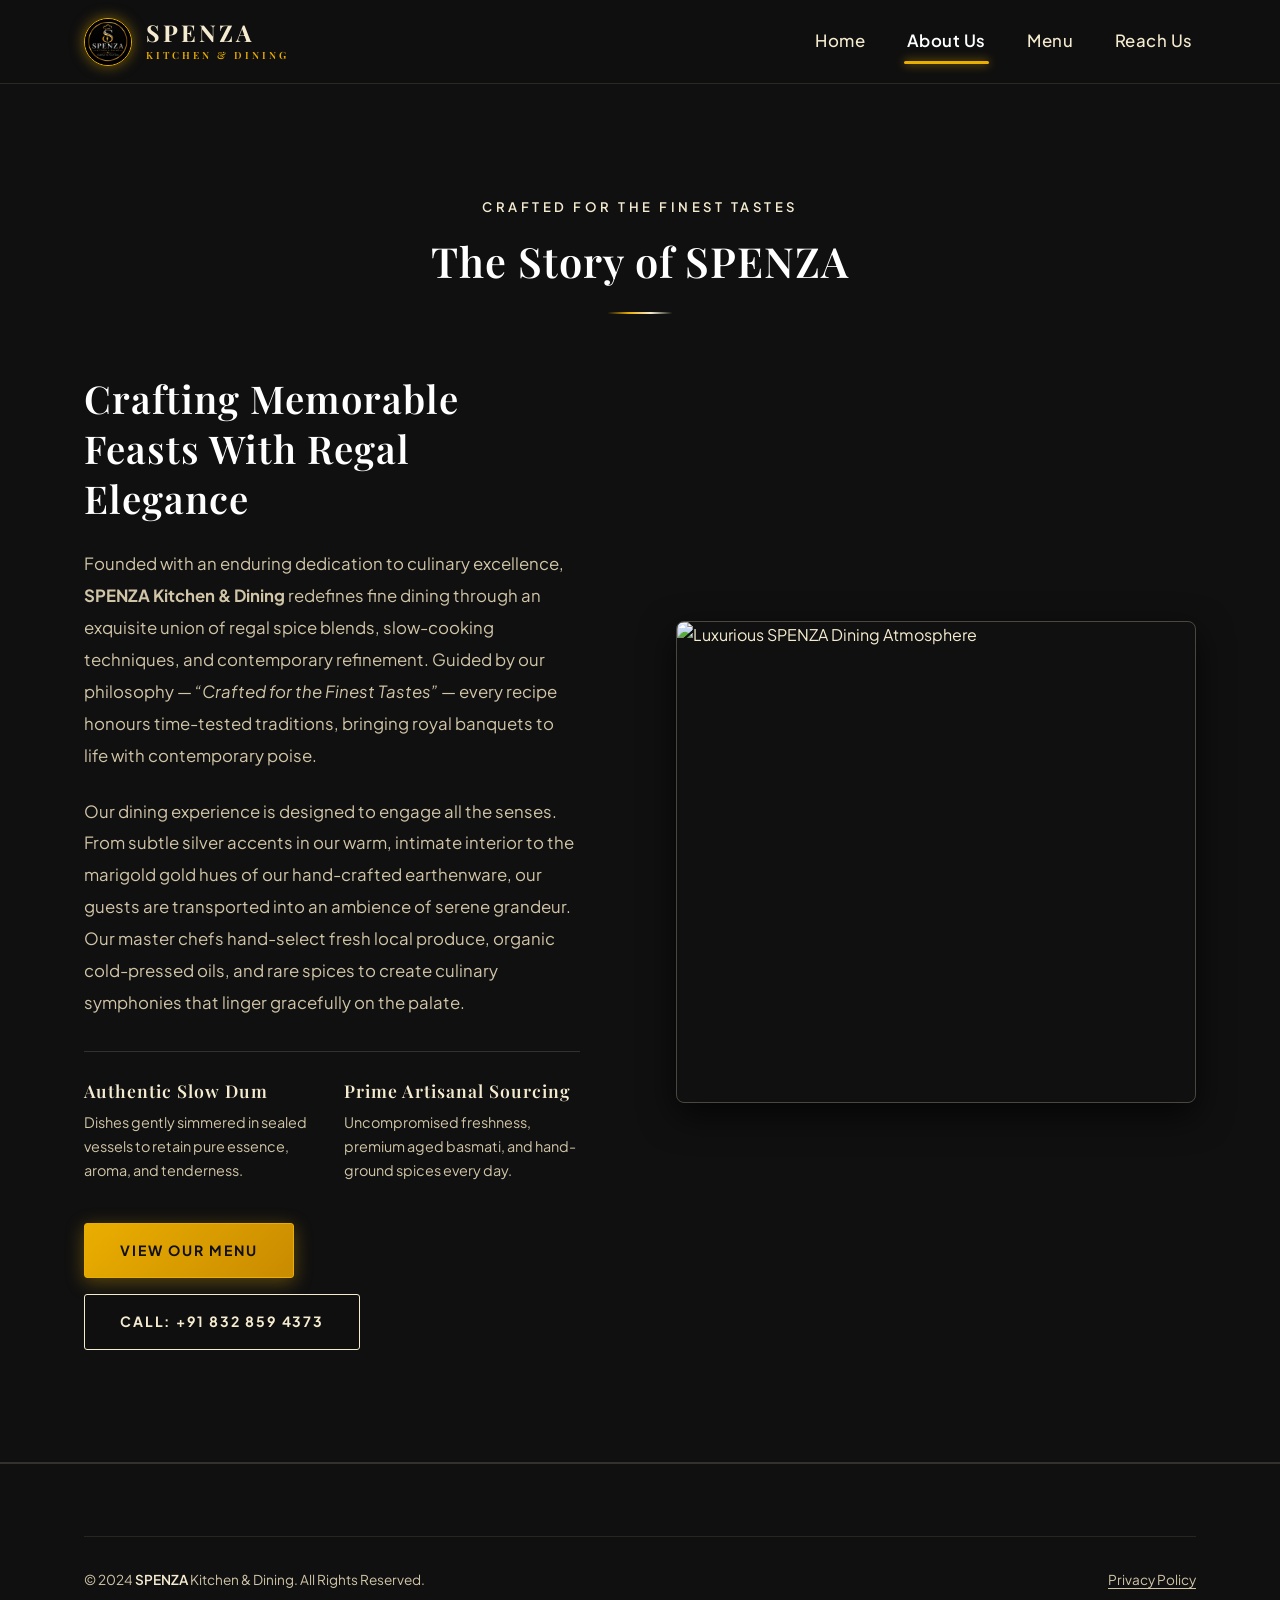
==== commit b2cbe1f9: "Undo font change to Playfair/Jakarta, add custom category creation, sync menu layout between admin &" ====
--- a/about.html
+++ b/about.html
@@ -6,7 +6,7 @@
     <title>About Us | SPENZA Kitchen &amp; Dining</title>
     <link rel="preconnect" href="https://fonts.googleapis.com">
     <link rel="preconnect" href="https://fonts.gstatic.com" crossorigin>
-    <link href="https://fonts.googleapis.com/css2?family=Cinzel:wght@400;500;600;700;800;900&family=Playfair+Display:ital,wght@0,400;0,500;0,600;0,700;0,800;0,900;1,400;1,600&display=swap" rel="stylesheet">
+    <link href="https://fonts.googleapis.com/css2?family=Playfair+Display:ital,wght@0,500;0,600;0,700;0,800;1,400;1,600&family=Plus+Jakarta+Sans:wght@300;400;500;600;700&display=swap" rel="stylesheet">
     <link rel="stylesheet" href="style.css">
 </head>
 <body>
--- a/style.css
+++ b/style.css
@@ -1,22 +1,21 @@
-@import url('https://fonts.googleapis.com/css2?family=Cinzel:wght@400;500;600;700;800;900&family=Playfair+Display:ital,wght@0,400;0,500;0,600;0,700;0,800;0,900;1,400;1,600&display=swap');
-
 :root {
     --primary-black: #101010;
     --secondary-black: #161616;
     --card-black: #1A1A1A;
-    --wine-red: #7F011F;
-    --deep-wine: #5A0015;
+    --wine-red: #EAAE00;
+    --deep-wine: #C98B00;
     --light-sand: #F5EBD0;
     --sand-gold: #E8D5B0;
     --sand-muted: #D1C5A8;
     --silver: #C0C0C0;
     --white: #FFFFFF;
     --marigold-gold: #EAAE00;
-    --font-heading: 'Cinzel', 'Playfair Display', Georgia, serif;
-    --font-body: 'Playfair Display', 'Cinzel', Georgia, serif;
+    --deep-marigold: #C98B00;
+    --font-heading: 'Playfair Display', 'Cormorant Garamond', Georgia, serif;
+    --font-body: 'Plus Jakarta Sans', -apple-system, BlinkMacSystemFont, sans-serif;
     --transition: all 0.35s cubic-bezier(0.25, 0.8, 0.25, 1);
     --border-subtle: 1px solid rgba(245, 235, 208, 0.15);
-    --wine-glow: 0 4px 25px rgba(127, 1, 31, 0.45);
+    --wine-glow: 0 4px 25px rgba(234, 174, 0, 0.45);
     --sand-glow: 0 4px 20px rgba(245, 235, 208, 0.25);
 }
 
@@ -158,7 +157,7 @@
     border-radius: 50%;
     object-fit: cover;
     border: 1.5px solid var(--wine-red);
-    box-shadow: 0 0 14px rgba(127, 1, 31, 0.5);
+    box-shadow: 0 0 14px rgba(234, 174, 0, 0.5);
     transition: var(--transition);
 }
 
@@ -227,7 +226,7 @@
     width: 0;
     height: 3px;
     background-color: var(--wine-red);
-    box-shadow: 0 0 10px rgba(127, 1, 31, 0.7);
+    box-shadow: 0 0 10px rgba(234, 174, 0, 0.75);
     border-radius: 2px;
     transition: width 0.3s cubic-bezier(0.25, 0.8, 0.25, 1);
 }
@@ -320,22 +319,24 @@
 
 .btn-dark-outline:hover {
     border-color: var(--wine-red);
-    background-color: rgba(127, 1, 31, 0.35);
+    background-color: rgba(234, 174, 0, 0.2);
     color: var(--white);
     transform: translateY(-2px);
 }
 
 .btn-wine {
-    background-color: var(--wine-red);
-    color: var(--light-sand);
-    border: 1px solid var(--wine-red);
-    box-shadow: 0 4px 15px rgba(127, 1, 31, 0.4);
+    background: linear-gradient(135deg, #EAAE00 0%, #C98B00 100%);
+    color: #101010;
+    font-weight: 700;
+    border: 1px solid #EAAE00;
+    box-shadow: 0 4px 18px rgba(234, 174, 0, 0.35);
 }
 
 .btn-wine:hover {
-    background-color: var(--deep-wine);
-    color: var(--white);
-    box-shadow: var(--wine-glow);
+    background: linear-gradient(135deg, #FFD043 0%, #EAAE00 100%);
+    color: #101010;
+    border-color: #FFD043;
+    box-shadow: 0 6px 25px rgba(234, 174, 0, 0.6);
     transform: translateY(-2px);
 }
 
@@ -348,8 +349,8 @@
 
 .btn-outline-sand:hover {
     border-color: var(--wine-red);
-    color: var(--white);
-    background-color: rgba(127, 1, 31, 0.35);
+    color: #101010;
+    background-color: #EAAE00;
     transform: translateY(-2px);
 }
 
@@ -470,7 +471,7 @@
 /* Animated Scroll Indicator (Anchored at the end of the first page) */
 .hero-scroll-tag {
     position: absolute;
-    bottom: 2rem;
+    bottom: 4.8rem;
     left: 50%;
     transform: translateX(-50%);
     font-size: 0.76rem;
@@ -617,23 +618,36 @@
 .category-btn:hover {
     border-color: var(--wine-red);
     color: var(--white);
-    background-color: rgba(127, 1, 31, 0.2);
+    background-color: rgba(234, 174, 0, 0.15);
     transform: translateY(-2px);
 }
 
 .category-btn.active {
-    background-color: var(--wine-red);
-    color: var(--light-sand);
-    border-color: var(--wine-red);
-    box-shadow: var(--wine-glow);
+    background: linear-gradient(135deg, #EAAE00 0%, #C98B00 100%);
+    color: #101010;
+    border-color: #EAAE00;
+    box-shadow: 0 4px 18px rgba(234, 174, 0, 0.4);
     font-weight: 700;
 }
 
 .menu-grid {
     display: grid;
-    grid-template-columns: repeat(auto-fill, minmax(320px, 1fr));
+    grid-template-columns: repeat(3, 1fr);
     gap: 2.2rem;
     margin-bottom: 2rem;
+    transition: all 0.3s ease;
+}
+
+.menu-grid.grid-2 {
+    grid-template-columns: repeat(2, 1fr);
+}
+
+.menu-grid.grid-3 {
+    grid-template-columns: repeat(3, 1fr);
+}
+
+.menu-grid.grid-4 {
+    grid-template-columns: repeat(4, 1fr);
 }
 
 .menu-card {
@@ -676,9 +690,9 @@
     position: absolute;
     top: 12px;
     right: 12px;
-    background-color: rgba(127, 1, 31, 0.9);
-    color: var(--light-sand);
-    border: 1px solid var(--wine-red);
+    background-color: rgba(234, 174, 0, 0.95);
+    color: #101010;
+    border: 1px solid #EAAE00;
     padding: 0.25rem 0.75rem;
     font-size: 0.75rem;
     font-weight: 700;
@@ -711,15 +725,15 @@
 }
 
 .food-price {
-    color: var(--light-sand);
+    color: #EAAE00;
     font-size: 1.35rem;
     font-weight: 700;
     white-space: nowrap;
     font-family: 'Times New Roman', Times, serif;
-    background-color: rgba(127, 1, 31, 0.45);
+    background-color: rgba(234, 174, 0, 0.15);
     padding: 0.18rem 0.75rem;
     border-radius: 6px;
-    border: 1px solid rgba(127, 1, 31, 0.6);
+    border: 1px solid rgba(234, 174, 0, 0.5);
     letter-spacing: 0.5px;
 }
 
@@ -1134,7 +1148,7 @@
 .footer-icon-box:hover {
     background-color: #1a1a1a;
     border-color: var(--wine-red);
-    box-shadow: 0 0 14px rgba(127, 1, 31, 0.55);
+    box-shadow: 0 0 14px rgba(234, 174, 0, 0.55);
     transform: translateY(-2px);
 }
 
@@ -1264,7 +1278,7 @@
     height: 105px;
     border-radius: 50%;
     border: 2px solid var(--wine-red);
-    box-shadow: 0 0 25px rgba(127, 1, 31, 0.65), 0 0 10px rgba(234, 174, 0, 0.3);
+    box-shadow: 0 0 25px rgba(234, 174, 0, 0.65), 0 0 10px rgba(234, 174, 0, 0.3);
     object-fit: cover;
     display: block;
     margin: 0 auto;
@@ -1340,7 +1354,7 @@
 }
 
 .admin-user-badge {
-    background-color: rgba(127, 1, 31, 0.35);
+    background-color: rgba(234, 174, 0, 0.2);
     color: var(--light-sand);
     border: 1px solid var(--wine-red);
     padding: 0.2rem 0.6rem;
@@ -1527,22 +1541,46 @@
     box-shadow: 0 0 12px rgba(234, 174, 0, 0.35);
 }
 
+.admin-cat-tab-add {
+    background-color: transparent;
+    color: #EAAE00;
+    border: 1px dashed rgba(234, 174, 0, 0.6);
+    padding: 0.55rem 1.15rem;
+    border-radius: 5px;
+    font-size: 0.82rem;
+    font-weight: 700;
+    letter-spacing: 0.5px;
+    cursor: pointer;
+    transition: all 0.2s ease;
+    display: inline-flex;
+    align-items: center;
+    gap: 0.35rem;
+}
+
+.admin-cat-tab-add:hover {
+    background-color: #EAAE00;
+    color: #101010;
+    border-style: solid;
+    box-shadow: 0 0 12px rgba(234, 174, 0, 0.4);
+}
+
 /* Admin Food Grid & Cards (Image 2) */
 .admin-food-grid {
     display: grid;
     gap: 1.8rem;
+    transition: all 0.3s ease;
 }
 
 .admin-food-grid.grid-3 {
-    grid-template-columns: repeat(auto-fill, minmax(320px, 1fr));
+    grid-template-columns: repeat(3, 1fr);
 }
 
 .admin-food-grid.grid-2 {
-    grid-template-columns: repeat(auto-fill, minmax(420px, 1fr));
+    grid-template-columns: repeat(2, 1fr);
 }
 
 .admin-food-grid.grid-4 {
-    grid-template-columns: repeat(auto-fill, minmax(260px, 1fr));
+    grid-template-columns: repeat(4, 1fr);
 }
 
 .admin-food-card {
@@ -1654,7 +1692,7 @@
     font-weight: 600;
     text-transform: uppercase;
     color: var(--light-sand);
-    background-color: rgba(127, 1, 31, 0.35);
+    background-color: rgba(234, 174, 0, 0.2);
     border: 1px solid var(--wine-red);
     padding: 0.15rem 0.55rem;
     border-radius: 3px;
@@ -1849,7 +1887,7 @@
 .form-control:focus {
     outline: none;
     border-color: var(--wine-red);
-    box-shadow: 0 0 8px rgba(127, 1, 31, 0.5);
+    box-shadow: 0 0 8px rgba(234, 174, 0, 0.5);
 }
 
 textarea.form-control {
@@ -1887,7 +1925,7 @@
 
 .file-upload-box:hover {
     border-color: var(--wine-red);
-    background-color: rgba(127, 1, 31, 0.08);
+    background-color: rgba(234, 174, 0, 0.08);
 }
 
 .file-input-hidden {
